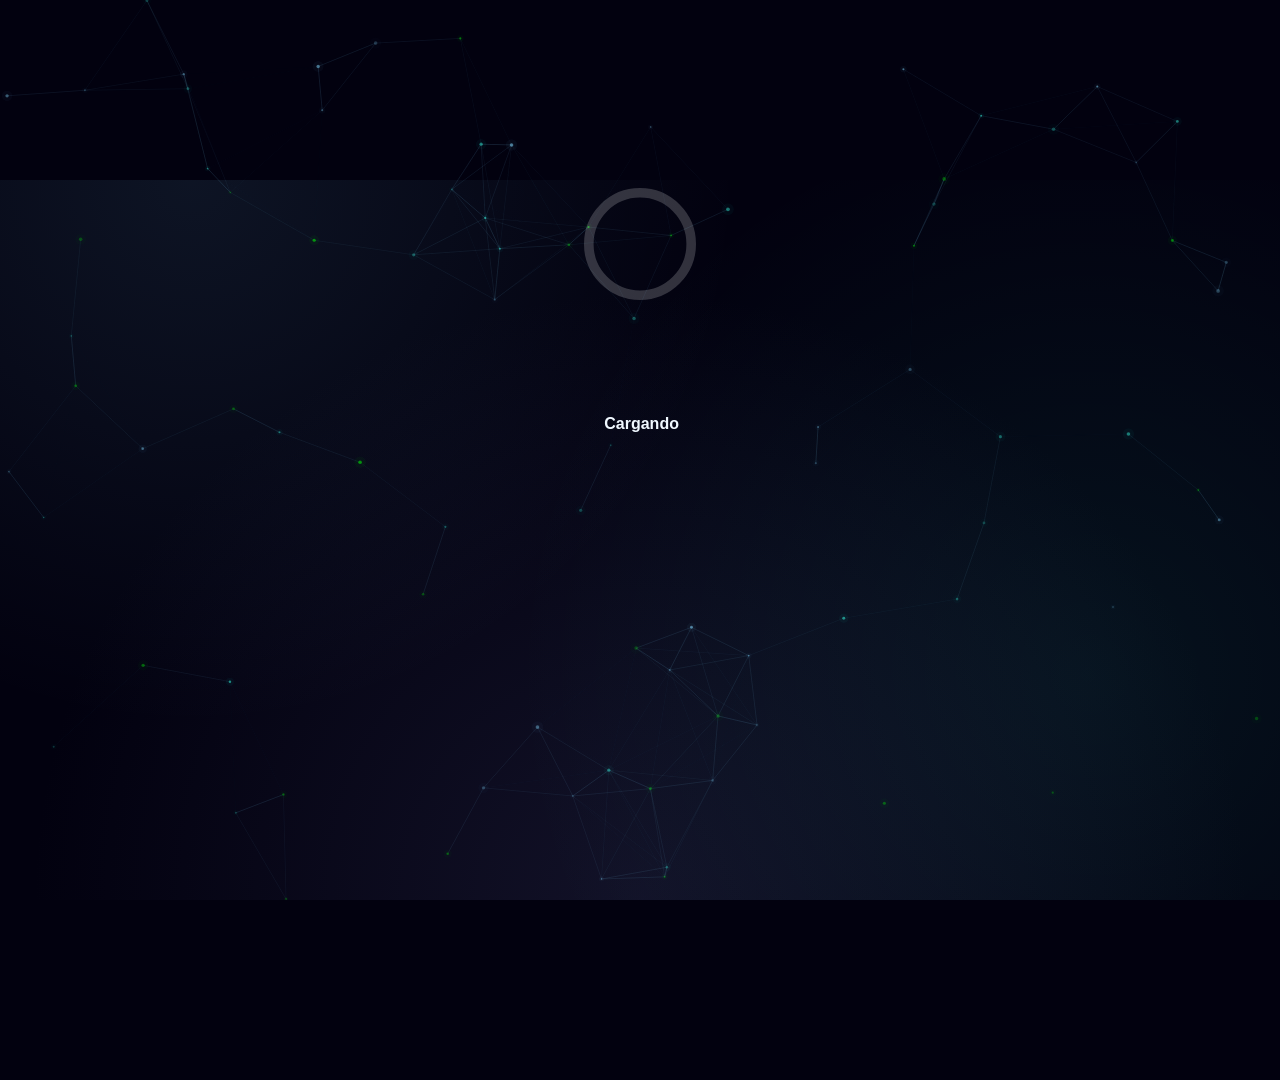
==== index.html @ a5a446d2 "update mayor" ====
<!DOCTYPE html>
<html lang="es">

<head>
    <meta charset="utf-8" />
    <meta name="viewport" content="width=device-width, initial-scale=1.0" />
    <meta name="theme-color" content="#02010F" />
    <title>RigorVzla</title>
    <base href="/" />
    <link rel="stylesheet" href="https://cdn.jsdelivr.net/npm/bootstrap-icons@1.11.3/font/bootstrap-icons.min.css">
    <link rel="stylesheet" href="css/bootstrap/bootstrap.min.css" />
    <link rel="stylesheet" href="css/app.css" />
    <link rel="icon" type="image/png" href="favicon.png" />
    <link href="RigorVzla_App_Web.styles.css" rel="stylesheet" />
</head>

<body>
    <!-- Fondo de partículas tecnológicas (detrás del contenido Blazor) -->
    <canvas id="airh-particles" aria-hidden="true"></canvas>

    <div id="app">
        <svg class="loading-progress">
            <circle r="40%" cx="50%" cy="50%" />
            <circle r="40%" cx="50%" cy="50%" />
        </svg>
        <div class="loading-progress-text"></div>
    </div>

    <div id="blazor-error-ui">
        Ocurrio un problema.
        <a href="" class="reload">Recargar</a>
        <a class="dismiss">🗙</a>
    </div>

    <script>
        // Función para descargar archivos
        window.triggerFileDownload = (fileName, url) => {
            const anchorElement = document.createElement('a');
            anchorElement.href = url;
            anchorElement.download = fileName ?? '';
            anchorElement.click();
            anchorElement.remove();
        }

        // Manejar rutas profundas para GitHub Pages
        (function () {
            // Obtener la ruta completa después del dominio
            var path = window.location.pathname;
            var hash = window.location.hash;
            var search = window.location.search;

            // Si hay una ruta que no es la raíz y no es un archivo estático
            if (path !== '/' && !path.includes('.') && !path.includes('_framework')) {
                // Guardar la ruta completa para restaurar después
                var fullPath = path + search + hash;
                sessionStorage.setItem('blazorDeepLink', fullPath);

                // Redirigir a la raíz
                window.location.replace('/');
                return;
            }

            // Función para restaurar la navegación después de que Blazor cargue
            function restoreNavigation() {
                var deepLink = sessionStorage.getItem('blazorDeepLink');
                if (deepLink && window.Blazor && window.Blazor.navigateTo) {
                    sessionStorage.removeItem('blazorDeepLink');
                    window.Blazor.navigateTo(deepLink);
                }
            }

            // Esperar a que Blazor esté listo
            if (document.readyState === 'loading') {
                document.addEventListener('DOMContentLoaded', restoreNavigation);
            } else {
                restoreNavigation();
            }

            // También intentar después de un tiempo por si Blazor tarda
            setTimeout(restoreNavigation, 1000);
        })();
    </script>

    <script src="js/airh-particles.js"></script>
    <script src="js/shell.js"></script>
    <script src="_framework/blazor.webassembly.js"></script>
    <script src="js/bootstrap.bundle.min.js"></script>
</body>

</html>
---- css/app.css ----
/* ============================================================
   AIRH MAX - Identidad visual oficial (WebNew.md)
   Paleta centralizada: si AIRH MAX cambia su tema, solo se
   editan estas variables.
   ============================================================ */
:root {
    /* 7 colores dinámicos de AIRH MAX */
    --airh-primary:        #02010F;
    --airh-secondary:      #303055;
    --airh-text:           #F0F8FF;
    --airh-text-secondary: #87CEEB;
    --airh-accent-text:    #00FF00;
    --airh-accent-2:       #35FDE2;
    --airh-progress:       #FEF200;

    /* Acento de marca fijo */
    --airh-accent:         #81D4FA;

    /* Superficies y estados */
    --airh-card-bg:        rgba(255,255,255,0.063);
    --airh-card-border:    rgba(255,255,255,0.188);
    --airh-header-bg:      rgba(255,255,255,0.125);
    --airh-hover-bg:       rgba(255,255,255,0.125);
    --airh-selected-bg:    rgba(129,212,250,0.188);
    --airh-field-bg:       rgba(255,255,255,0.031);
    --airh-field-border:   rgba(255,255,255,0.251);
    --airh-muted-text:     rgba(255,255,255,0.502);
    --airh-soft-text:      rgba(255,255,255,0.376);
    --airh-danger:         #FF6B6B;
    --airh-warning:        #E6A017;

    /* Radios y espaciado */
    --airh-radius-card:    12px;
    --airh-radius-header:  10px;
    --airh-radius-field:   8px;

    /* Puente con Bootstrap 5 */
    --bs-body-bg:          var(--airh-primary);
    --bs-body-color:       var(--airh-text);
    --bs-body-font-family: 'Segoe UI', 'Open Sans', 'Helvetica Neue', Arial, sans-serif;
    --bs-border-color:     var(--airh-card-border);
    --bs-primary:          var(--airh-accent);
    --bs-primary-rgb:      129,212,250;
    --bs-link-color:       var(--airh-accent);
    --bs-link-hover-color: var(--airh-accent-2);
    --bs-secondary-bg:     var(--airh-secondary);
    --bs-tertiary-bg:      rgba(255,255,255,0.031);
    --bs-emphasis-color:   var(--airh-text);
    --bs-heading-color:    var(--airh-text);

    color-scheme: dark;
}

/* ============================================================
   Base
   ============================================================ */
html,
body {
    min-height: 100%;
    background-color: var(--airh-primary);
    color: var(--airh-text);
    font-family: 'Segoe UI', 'Open Sans', 'Helvetica Neue', Arial, sans-serif;
}

body {
    margin: 0;
    min-height: 100vh;
    background-image:
        radial-gradient(circle at 15% 20%, rgba(129,212,250,0.09), transparent 42%),
        radial-gradient(circle at 85% 75%, rgba(53,253,226,0.07), transparent 45%),
        radial-gradient(circle at 50% 100%, rgba(48,48,85,0.35), transparent 55%);
    background-attachment: fixed;
    background-repeat: no-repeat;
    overflow-x: hidden;
}

h1, h2, h3, h4, h5, h6 {
    color: var(--airh-text);
}

h1:focus {
    outline: none;
}

p, li, label, span {
    color: inherit;
}

strong {
    color: var(--airh-text);
}

hr {
    border-color: var(--airh-card-border);
    opacity: 1;
}

::selection {
    background: rgba(129,212,250,0.35);
    color: var(--airh-text);
}

/* La capa de partículas vive detrás de todo el contenido Blazor. */
#airh-particles {
    position: fixed;
    inset: 0;
    width: 100%;
    height: 100%;
    z-index: 0;
    pointer-events: none;
    opacity: 0.9;
}

#app {
    position: relative;
    z-index: 1;
    min-height: 100vh;
}

/* Bloquea el scroll de fondo cuando el menú móvil está abierto. */
body.airh-nav-open {
    overflow: hidden;
}

.page,
main,
.content {
    background: transparent !important;
}

/* ============================================================
   Shell: marca e iconos compartidos
   ============================================================ */
.brand-copy {
    display: flex;
    flex-direction: column;
    line-height: 1.1;
}

.brand-mark {
    width: 38px;
    height: 38px;
    flex: 0 0 38px;
    display: grid;
    place-items: center;
    border-radius: 11px;
    background: linear-gradient(145deg, rgba(129, 212, 250, 0.22), rgba(53, 253, 226, 0.08));
    border: 1px solid rgba(129, 212, 250, 0.35);
    box-shadow: 0 0 22px rgba(129, 212, 250, 0.18), inset 0 1px 0 rgba(255, 255, 255, 0.18);
    color: var(--airh-accent-2);
    font-weight: 800;
    font-size: 18px;
    letter-spacing: -0.04em;
}

.brand-name {
    font-size: 1.12rem;
    font-weight: 700;
    letter-spacing: 0.2px;
    background: linear-gradient(135deg, var(--airh-accent), var(--airh-accent-2));
    -webkit-background-clip: text;
    background-clip: text;
    -webkit-text-fill-color: transparent;
}

.brand-sub {
    margin-top: 3px;
    font-size: 0.62rem;
    letter-spacing: 0.22em;
    text-transform: uppercase;
    color: rgba(255, 255, 255, 0.38);
}

.icon-btn {
    width: 34px;
    height: 34px;
    display: grid;
    place-items: center;
    border-radius: 9px;
    border: 1px solid transparent;
    background: transparent;
    color: rgba(255, 255, 255, 0.62);
    font-size: 0.95rem;
    cursor: pointer;
    transition: background 0.18s ease, color 0.18s ease, border-color 0.18s ease, transform 0.18s ease;
}

.icon-btn:hover {
    background: rgba(255, 255, 255, 0.06);
    border-color: rgba(255, 255, 255, 0.12);
    color: var(--airh-text);
    transform: translateY(-1px);
}

.icon-btn.yt:hover {
    color: #ff4d4d;
    border-color: rgba(255, 77, 77, 0.35);
    background: rgba(255, 77, 77, 0.08);
}

.icon-btn.gh:hover {
    color: #ffffff;
    border-color: rgba(255, 255, 255, 0.30);
    background: rgba(255, 255, 255, 0.08);
}

.icon-btn.tg:hover {
    color: var(--airh-accent);
    border-color: rgba(129, 212, 250, 0.35);
    background: rgba(129, 212, 250, 0.08);
}

.icon-btn.wa:hover {
    color: var(--airh-accent-2);
    border-color: rgba(53, 253, 226, 0.35);
    background: rgba(53, 253, 226, 0.08);
}

/* ============================================================
   Enlaces y foco
   ============================================================ */
a,
.btn-link {
    color: var(--airh-accent);
    text-decoration-color: rgba(129,212,250,0.45);
}

a:hover,
.btn-link:hover {
    color: var(--airh-accent-2);
}

a:focus-visible,
button:focus-visible,
.btn:focus-visible,
.nav-link:focus-visible {
    outline: none;
    box-shadow: 0 0 0 0.15rem rgba(129,212,250,0.35);
    border-radius: var(--airh-radius-field);
}

.btn:focus,
.btn:active:focus,
.btn-link.nav-link:focus,
.form-control:focus,
.form-select:focus,
.form-check-input:focus {
    box-shadow: 0 0 0 0.1rem rgba(2,1,15,0.9), 0 0 0 0.25rem rgba(129,212,250,0.35);
    border-color: var(--airh-accent);
}

/* ============================================================
   Tarjetas translúcidas (patrón dominante)
   ============================================================ */
.card,
.airh-card {
    background: var(--airh-card-bg);
    border: 1px solid var(--airh-card-border);
    border-radius: var(--airh-radius-card);
    color: var(--airh-text);
    backdrop-filter: blur(6px);
    -webkit-backdrop-filter: blur(6px);
}

.card-header,
.airh-card__header {
    background: var(--airh-header-bg);
    border-bottom: 1px solid var(--airh-card-border);
    border-radius: var(--airh-radius-header) var(--airh-radius-header) 0 0;
    color: var(--airh-text);
}

/* Aplica el efecto cristal a las tarjetas que usan el fondo inline. */
[style*="background-color: rgba(255,255,255,0.063)"],
[style*="linear-gradient(135deg, rgba(255,255,255,0.063)"] {
    border: 1px solid var(--airh-card-border);
    backdrop-filter: blur(6px);
    -webkit-backdrop-filter: blur(6px);
}

/* ============================================================
   Botones
   ============================================================ */
.btn {
    border-radius: var(--airh-radius-card);
    transition: background-color 0.2s ease, border-color 0.2s ease, color 0.2s ease, transform 0.2s ease;
}

.btn-primary {
    background-color: var(--airh-accent);
    border-color: var(--airh-accent);
    color: var(--airh-primary);
    font-weight: 600;
}

.btn-primary:hover,
.btn-primary:focus {
    background-color: var(--airh-accent-2);
    border-color: var(--airh-accent-2);
    color: var(--airh-primary);
}

.btn-outline-primary {
    color: var(--airh-accent);
    border-color: var(--airh-accent);
}

.btn-outline-primary:hover,
.btn-outline-primary:focus {
    background-color: var(--airh-accent);
    border-color: var(--airh-accent);
    color: var(--airh-primary);
}

.btn-secondary {
    background-color: var(--airh-secondary);
    border-color: var(--airh-card-border);
    color: var(--airh-text);
}

.btn-secondary:hover {
    background-color: var(--airh-hover-bg);
    border-color: var(--airh-accent);
    color: var(--airh-text);
}

.btn-danger {
    background-color: var(--airh-danger);
    border-color: var(--airh-danger);
    color: var(--airh-primary);
}

.btn-danger:hover {
    background-color: #ff8f8f;
    border-color: #ff8f8f;
    color: var(--airh-primary);
}

.btn:disabled,
.btn.disabled {
    opacity: 0.45;
}

/* ============================================================
   Campos de entrada
   ============================================================ */
.form-control,
.form-select,
.form-control:disabled,
.form-select:disabled {
    background-color: var(--airh-field-bg);
    border: 1px solid var(--airh-field-border);
    border-radius: var(--airh-radius-field);
    color: var(--airh-text);
}

.form-control::placeholder,
.form-select::placeholder {
    color: var(--airh-soft-text);
    opacity: 1;
}

.form-control:focus,
.form-select:focus {
    background-color: var(--airh-field-bg);
    color: var(--airh-text);
}

.form-control option,
.form-select option {
    background-color: var(--airh-secondary);
    color: var(--airh-text);
}

.form-check-input {
    background-color: var(--airh-field-bg);
    border-color: var(--airh-field-border);
}

.form-check-input:checked {
    background-color: var(--airh-accent);
    border-color: var(--airh-accent);
}

.input-group-text {
    background-color: var(--airh-field-bg);
    border-color: var(--airh-field-border);
    color: var(--airh-text-secondary);
}

/* ============================================================
   Utilidades de color
   ============================================================ */
.text-white {
    color: var(--airh-text) !important;
}

.text-secondary,
.text-muted,
.text-body-secondary {
    color: var(--airh-text-secondary) !important;
}

.bg-white,
.bg-light {
    background-color: transparent !important;
    color: var(--airh-text) !important;
}

.border,
.border-top,
.border-bottom,
.border-start,
.border-end {
    border-color: var(--airh-card-border) !important;
}

/* ============================================================
   Navegación
   ============================================================ */
.navbar,
.navbar-dark,
.navbar-expand-md {
    background-color: transparent !important;
    color: var(--airh-text);
}

.navbar-toggler {
    border-color: var(--airh-card-border);
}

.nav-pills .nav-link.active,
.nav-pills .show > .nav-link {
    background-color: var(--airh-selected-bg);
    color: var(--airh-text);
}

.dropdown-menu {
    background-color: rgba(48,48,85,0.96);
    border: 1px solid var(--airh-card-border);
    border-radius: var(--airh-radius-card);
    backdrop-filter: blur(12px);
}

.dropdown-item {
    color: var(--airh-text-secondary);
}

.dropdown-item:hover,
.dropdown-item:focus {
    background-color: var(--airh-hover-bg);
    color: var(--airh-text);
}

/* ============================================================
   Tablas, listas, alertas y modales
   ============================================================ */
.table {
    --bs-table-color: var(--airh-text);
    --bs-table-bg: transparent;
    --bs-table-border-color: var(--airh-card-border);
    --bs-table-striped-bg: rgba(255,255,255,0.031);
    --bs-table-striped-color: var(--airh-text);
    --bs-table-hover-bg: rgba(129,212,250,0.08);
    --bs-table-hover-color: var(--airh-text);
    color: var(--airh-text);
    border-color: var(--airh-card-border);
}

.table-dark {
    --bs-table-color: var(--airh-text);
    --bs-table-bg: rgba(48,48,85,0.65);
    --bs-table-border-color: var(--airh-card-border);
    --bs-table-striped-bg: rgba(255,255,255,0.05);
    --bs-table-striped-color: var(--airh-text);
}

.table > :not(caption) > * > * {
    background-color: transparent;
    border-color: var(--airh-card-border);
    color: var(--airh-text);
}

.list-group-item {
    background-color: transparent;
    border-color: var(--airh-card-border);
    color: var(--airh-text);
}

.alert {
    border-radius: var(--airh-radius-card);
    border-color: var(--airh-card-border);
    color: var(--airh-text);
}

.alert-danger {
    background-color: rgba(255,107,107,0.12);
    border-color: var(--airh-danger);
    color: #ffd2d2;
}

.alert-warning {
    background-color: rgba(230,160,23,0.12);
    border-color: var(--airh-warning);
    color: #ffe6b3;
}

.alert-success {
    background-color: rgba(0,255,0,0.08);
    border-color: var(--airh-accent-text);
    color: #ccffcc;
}

.modal-content {
    background-color: rgba(48,48,85,0.96);
    border: 1px solid var(--airh-card-border);
    border-radius: var(--airh-radius-card);
    color: var(--airh-text);
    backdrop-filter: blur(14px);
}

.modal-header,
.modal-footer {
    border-color: var(--airh-card-border);
}

.accordion-item {
    background-color: var(--airh-card-bg);
    border-color: var(--airh-card-border);
    color: var(--airh-text);
}

.accordion-button {
    background-color: var(--airh-card-bg);
    color: var(--airh-text);
}

.accordion-button:not(.collapsed) {
    background-color: var(--airh-selected-bg);
    color: var(--airh-text);
}

.badge {
    color: var(--airh-primary);
}

/* ============================================================
   Código
   ============================================================ */
code {
    color: var(--airh-accent-2);
}

pre {
    background-color: var(--airh-field-bg);
    border: 1px solid var(--airh-card-border);
    border-radius: var(--airh-radius-field);
    color: var(--airh-text);
}

/* ============================================================
   Scrollbar
   ============================================================ */
* {
    scrollbar-width: thin;
    scrollbar-color: var(--airh-secondary) var(--airh-primary);
}

*::-webkit-scrollbar {
    width: 9px;
    height: 9px;
}

*::-webkit-scrollbar-track {
    background: var(--airh-primary);
}

*::-webkit-scrollbar-thumb {
    background: var(--airh-secondary);
    border-radius: 8px;
    border: 2px solid var(--airh-primary);
}

*::-webkit-scrollbar-thumb:hover {
    background: var(--airh-accent);
}

/* ============================================================
   Carga de Blazor y errores
   ============================================================ */
.loading-progress {
    position: relative;
    display: block;
    width: 8rem;
    height: 8rem;
    margin: 20vh auto 1rem auto;
}

.loading-progress circle {
    fill: none;
    stroke: var(--airh-card-border);
    stroke-width: 0.6rem;
    transform-origin: 50% 50%;
    transform: rotate(-90deg);
}

.loading-progress circle:last-child {
    stroke: var(--airh-accent);
    stroke-dasharray: calc(3.141 * var(--blazor-load-percentage, 0%) * 0.8), 500%;
    transition: stroke-dasharray 0.05s ease-in-out;
}

.loading-progress-text {
    position: absolute;
    text-align: center;
    font-weight: bold;
    color: var(--airh-text);
    inset: calc(20vh + 3.25rem) 0 auto 0.2rem;
}

.loading-progress-text:after {
    content: var(--blazor-load-percentage-text, "Cargando");
}

#blazor-error-ui {
    background: var(--airh-secondary);
    border-top: 1px solid var(--airh-danger);
    bottom: 0;
    box-shadow: 0 -1px 2px rgba(0, 0, 0, 0.45);
    display: none;
    left: 0;
    padding: 0.6rem 1.25rem 0.7rem 1.25rem;
    position: fixed;
    width: 100%;
    z-index: 1000;
    color: var(--airh-text);
}

#blazor-error-ui .dismiss {
    cursor: pointer;
    position: absolute;
    right: 0.75rem;
    top: 0.5rem;
    color: var(--airh-text);
}

.blazor-error-boundary {
    background: rgba(255,107,107,0.12);
    border: 1px solid var(--airh-danger);
    border-radius: var(--airh-radius-card);
    padding: 1rem 1rem 1rem 3.7rem;
    color: var(--airh-text);
}

.blazor-error-boundary::after {
    content: "Ha ocurrido un error.";
}

/* ============================================================
   Formularios de validación
   ============================================================ */
.valid.modified:not([type=checkbox]) {
    outline: 1px solid var(--airh-accent-text);
}

.invalid {
    outline: 1px solid var(--airh-danger);
}

.validation-message {
    color: var(--airh-danger);
}

/* ============================================================
   Ajustes responsive
   ============================================================ */
@media (max-width: 768px) {
    body {
        background-attachment: scroll;
    }

    /* Menos blur en móvil para cuidar el rendimiento. */
    [style*="background-color: rgba(255,255,255,0.063)"],
    [style*="linear-gradient(135deg, rgba(255,255,255,0.063)"],
    .sidebar {
        backdrop-filter: blur(3px);
        -webkit-backdrop-filter: blur(3px);
    }
}

@media (prefers-reduced-motion: reduce) {
    *,
    *::before,
    *::after {
        animation-duration: 0.01ms !important;
        animation-iteration-count: 1 !important;
        transition-duration: 0.01ms !important;
        scroll-behavior: auto !important;
    }
}
---- RigorVzla_App_Web.styles.css ----
/* /Layout/MainLayout.razor.rz.scp.css */
/* ============================================================
   Shell principal: sidebar fija + top bar sticky
   ============================================================ */
/* Variante flotante: sidebar y top bar como paneles con margen. */
.page[b-no5aypuhkb] {
    position: relative;
    display: flex;
    gap: 16px;
    min-height: 100vh;
    padding: 16px;
}

.sidebar[b-no5aypuhkb] {
    position: sticky;
    top: 16px;
    z-index: 30;
    flex: 0 0 264px;
    width: 264px;
    height: calc(100vh - 32px);
    display: flex;
    flex-direction: column;
    background: linear-gradient(180deg, rgba(10, 10, 32, 0.92) 0%, rgba(2, 1, 15, 0.98) 70%);
    border: 1px solid rgba(129, 212, 250, 0.13);
    border-radius: 18px;
    box-shadow: 0 24px 60px rgba(0, 0, 0, 0.48);
    backdrop-filter: blur(20px);
    -webkit-backdrop-filter: blur(20px);
    overflow: hidden;
}

.sidebar[b-no5aypuhkb]::before {
    content: "";
    position: absolute;
    top: -120px;
    left: -60px;
    width: 240px;
    height: 240px;
    background: radial-gradient(circle, rgba(129, 212, 250, 0.18), transparent 70%);
    pointer-events: none;
}

.main[b-no5aypuhkb] {
    flex: 1;
    min-width: 0;
    display: flex;
    flex-direction: column;
}

/* ---------- Top bar ---------- */
.airh-topbar[b-no5aypuhkb] {
    position: sticky;
    top: 0;
    z-index: 20;
    flex: 0 0 62px;
    height: 62px;
    display: flex;
    align-items: center;
    justify-content: space-between;
    gap: 18px;
    margin-bottom: 16px;
    padding: 0 28px;
    background: rgba(6, 6, 22, 0.72);
    border: 1px solid rgba(129, 212, 250, 0.10);
    border-radius: 14px;
    box-shadow: 0 18px 44px rgba(0, 0, 0, 0.32);
    backdrop-filter: blur(20px);
    -webkit-backdrop-filter: blur(20px);
    transition: background 0.25s ease, box-shadow 0.25s ease;
}

.airh-topbar.scrolled[b-no5aypuhkb] {
    background: rgba(4, 4, 16, 0.90);
    box-shadow: 0 14px 34px rgba(0, 0, 0, 0.38);
}

.topbar-left[b-no5aypuhkb] {
    display: flex;
    align-items: center;
    gap: 14px;
    min-width: 0;
}

.topbar-right[b-no5aypuhkb] {
    display: flex;
    align-items: center;
    gap: 8px;
}

.crumb[b-no5aypuhkb] {
    display: flex;
    align-items: center;
    gap: 8px;
    font-size: 0.78rem;
    color: rgba(255, 255, 255, 0.42);
    white-space: nowrap;
}

.crumb a[b-no5aypuhkb] {
    color: rgba(255, 255, 255, 0.42);
    transition: color 0.18s ease;
}

.crumb a:hover[b-no5aypuhkb] {
    color: var(--airh-accent);
}

.crumb i[b-no5aypuhkb] {
    font-size: 0.62rem;
    opacity: 0.7;
}

.crumb strong[b-no5aypuhkb] {
    color: var(--airh-text);
    font-weight: 600;
}

.page-kicker[b-no5aypuhkb] {
    display: inline-flex;
    align-items: center;
    gap: 7px;
    padding: 5px 10px;
    border-radius: 999px;
    font-size: 0.66rem;
    letter-spacing: 0.1em;
    text-transform: uppercase;
    color: var(--airh-accent-2);
    background: rgba(53, 253, 226, 0.07);
    border: 1px solid rgba(53, 253, 226, 0.18);
    white-space: nowrap;
}

.mobile-brand[b-no5aypuhkb] {
    display: none;
    align-items: center;
    gap: 9px;
}

.mobile-brand .brand-name[b-no5aypuhkb] {
    font-size: 1rem;
}

.mobile-brand .brand-mark[b-no5aypuhkb] {
    width: 30px;
    height: 30px;
    flex: 0 0 30px;
    border-radius: 9px;
    font-size: 14px;
}

.hamburger[b-no5aypuhkb] {
    display: none;
}

.divider[b-no5aypuhkb] {
    width: 1px;
    height: 22px;
    margin: 0 4px;
    background: rgba(255, 255, 255, 0.12);
}

.btn-download[b-no5aypuhkb] {
    display: inline-flex;
    align-items: center;
    gap: 8px;
    height: 34px;
    padding: 0 14px;
    border-radius: 9px;
    border: 1px solid rgba(129, 212, 250, 0.45);
    background: linear-gradient(135deg, rgba(129, 212, 250, 0.20), rgba(53, 253, 226, 0.08));
    color: var(--airh-text);
    font-size: 0.78rem;
    font-weight: 600;
    transition: transform 0.18s ease, box-shadow 0.18s ease, border-color 0.18s ease;
}

.btn-download:hover[b-no5aypuhkb] {
    transform: translateY(-1px);
    border-color: var(--airh-accent);
    box-shadow: 0 8px 24px rgba(129, 212, 250, 0.18);
    color: var(--airh-text);
}

/* ---------- Contenido ---------- */
.content[b-no5aypuhkb] {
    flex: 1;
    width: 100%;
    max-width: 1220px;
    margin: 0 auto;
    padding: 8px 36px 60px;
}

/* ---------- Overlay móvil ---------- */
.nav-overlay[b-no5aypuhkb] {
    display: none;
    position: fixed;
    inset: 0;
    z-index: 35;
    background: rgba(2, 1, 15, 0.6);
    backdrop-filter: blur(2px);
    -webkit-backdrop-filter: blur(2px);
}

.nav-overlay.show[b-no5aypuhkb] {
    display: block;
}

/* ============================================================
   Responsive
   ============================================================ */
@media (max-width: 980px) {
    .page[b-no5aypuhkb] {
        gap: 0;
        padding: 0;
    }

    .sidebar[b-no5aypuhkb] {
        position: fixed;
        left: 0;
        top: 0;
        z-index: 40;
        height: 100vh;
        transform: translateX(-105%);
        transition: transform 0.3s ease;
        border-radius: 0 18px 18px 0;
        box-shadow: 24px 0 60px rgba(0, 0, 0, 0.5);
    }

    .page.nav-open .sidebar[b-no5aypuhkb] {
        transform: translateX(0);
    }

    .hamburger[b-no5aypuhkb] {
        display: grid;
    }

    .mobile-brand[b-no5aypuhkb] {
        display: flex;
    }

    .crumb[b-no5aypuhkb],
    .page-kicker[b-no5aypuhkb] {
        display: none;
    }

    /* En móvil las redes viven en el drawer. */
    .topbar-right > .icon-btn[b-no5aypuhkb],
    .topbar-right > .divider[b-no5aypuhkb] {
        display: none;
    }

    .airh-topbar[b-no5aypuhkb] {
        margin: 0;
        padding: 0 16px;
        border-top: 0;
        border-left: 0;
        border-right: 0;
        border-radius: 0;
        box-shadow: none;
    }

    .content[b-no5aypuhkb] {
        padding: 22px 18px 48px;
    }

    .btn-download[b-no5aypuhkb] {
        width: 34px;
        padding: 0;
        justify-content: center;
    }

    .btn-download span[b-no5aypuhkb] {
        display: none;
    }
}

@media (max-width: 640px) {
    .mobile-brand .brand-name[b-no5aypuhkb] {
        font-size: 0.95rem;
    }

    .divider[b-no5aypuhkb] {
        display: none;
    }
}

@media (prefers-reduced-motion: reduce) {
    .sidebar[b-no5aypuhkb],
    .airh-topbar[b-no5aypuhkb] {
        transition: none;
    }
}
/* /Layout/NavMenu.razor.rz.scp.css */
/* ============================================================
   Menú lateral
   ============================================================ */
.brand[b-r68njx6idf] {
    position: relative;
    display: flex;
    align-items: center;
    gap: 12px;
    flex: 0 0 72px;
    height: 72px;
    padding: 0 20px;
    border-bottom: 1px solid rgba(255, 255, 255, 0.07);
}

.nav-close[b-r68njx6idf] {
    display: none;
    margin-left: auto;
}

.nav-scroll[b-r68njx6idf] {
    flex: 1;
    overflow-y: auto;
    padding: 8px 0 16px;
    scrollbar-width: thin;
    scrollbar-color: var(--airh-secondary) transparent;
}

.nav-scroll[b-r68njx6idf]::-webkit-scrollbar {
    width: 8px;
}

.nav-scroll[b-r68njx6idf]::-webkit-scrollbar-thumb {
    background: var(--airh-secondary);
    border-radius: 8px;
}

.nav-label[b-r68njx6idf] {
    padding: 18px 22px 8px;
    font-size: 0.62rem;
    font-weight: 600;
    letter-spacing: 0.2em;
    text-transform: uppercase;
    color: rgba(255, 255, 255, 0.34);
}

.nav-group[b-r68njx6idf] {
    display: flex;
    flex-direction: column;
}

/* ::deep alcanza los <a> que renderiza el componente NavLink. */
.nav-scroll[b-r68njx6idf]  .nav-item {
    position: relative;
    display: flex;
    align-items: center;
    gap: 12px;
    width: calc(100% - 24px);
    margin: 2px 12px;
    padding: 9px 12px;
    border: 0;
    border-radius: 10px;
    background: transparent;
    color: var(--airh-text-secondary);
    font-family: inherit;
    font-size: 0.9rem;
    font-weight: 500;
    text-align: left;
    cursor: pointer;
    transition: background 0.18s ease, color 0.18s ease, transform 0.18s ease, box-shadow 0.18s ease;
}

.nav-scroll[b-r68njx6idf]  .nav-item .icon {
    width: 28px;
    height: 28px;
    flex: 0 0 28px;
    display: grid;
    place-items: center;
    border-radius: 8px;
    background: rgba(129, 212, 250, 0.07);
    border: 1px solid rgba(129, 212, 250, 0.10);
    color: var(--airh-accent);
    font-size: 0.95rem;
    transition: background 0.18s ease, color 0.18s ease, border-color 0.18s ease;
}

.nav-scroll[b-r68njx6idf]  .nav-item:hover {
    background: rgba(255, 255, 255, 0.055);
    color: var(--airh-text);
    transform: translateX(2px);
}

.nav-scroll[b-r68njx6idf]  .nav-item:hover .icon {
    background: rgba(129, 212, 250, 0.14);
    border-color: rgba(129, 212, 250, 0.28);
}

.nav-scroll[b-r68njx6idf]  .nav-item.active {
    background: linear-gradient(90deg, rgba(129, 212, 250, 0.16), rgba(129, 212, 250, 0.03));
    color: var(--airh-text);
    box-shadow: inset 0 0 0 1px rgba(129, 212, 250, 0.16);
}

.nav-scroll[b-r68njx6idf]  .nav-item.active::before {
    content: "";
    position: absolute;
    left: -12px;
    top: 9px;
    bottom: 9px;
    width: 3px;
    border-radius: 0 3px 3px 0;
    background: var(--airh-accent);
    box-shadow: 0 0 12px rgba(129, 212, 250, 0.8);
}

.nav-scroll[b-r68njx6idf]  .nav-item.active .icon {
    background: rgba(129, 212, 250, 0.18);
    border-color: rgba(129, 212, 250, 0.38);
    color: var(--airh-accent-2);
}

.nav-scroll[b-r68njx6idf]  .nav-item .chev {
    margin-left: auto;
    font-size: 0.72rem;
    color: rgba(255, 255, 255, 0.45);
}

.subnav[b-r68njx6idf] {
    display: flex;
    flex-direction: column;
    gap: 2px;
    margin: 2px 12px 4px 46px;
}

.subnav[b-r68njx6idf]  a {
    position: relative;
    display: flex;
    align-items: center;
    gap: 10px;
    padding: 7px 10px;
    border-radius: 8px;
    font-size: 0.82rem;
    color: rgba(135, 206, 235, 0.82);
    transition: background 0.16s ease, color 0.16s ease;
}

.subnav[b-r68njx6idf]  a::before {
    content: "";
    width: 5px;
    height: 5px;
    border-radius: 50%;
    background: rgba(129, 212, 250, 0.45);
    transition: background 0.16s ease, box-shadow 0.16s ease;
}

.subnav[b-r68njx6idf]  a:hover {
    background: rgba(255, 255, 255, 0.05);
    color: var(--airh-text);
}

.subnav[b-r68njx6idf]  a.active {
    color: var(--airh-text);
    background: rgba(53, 253, 226, 0.07);
}

.subnav[b-r68njx6idf]  a.active::before {
    background: var(--airh-accent-2);
    box-shadow: 0 0 8px var(--airh-accent-2);
}

.sidebar-social[b-r68njx6idf] {
    display: none;
    padding: 0 16px 14px;
}

.sidebar-social .nav-label[b-r68njx6idf] {
    padding: 0 6px 8px;
}

.social-row[b-r68njx6idf] {
    display: flex;
    gap: 6px;
}

.social-row .icon-btn[b-r68njx6idf] {
    flex: 1;
}

.sidebar-foot[b-r68njx6idf] {
    flex: 0 0 auto;
    display: flex;
    align-items: center;
    justify-content: space-between;
    gap: 10px;
    padding: 14px 16px 18px;
    border-top: 1px solid rgba(255, 255, 255, 0.07);
}

.status[b-r68njx6idf] {
    display: inline-flex;
    align-items: center;
    gap: 7px;
    font-size: 0.7rem;
    color: rgba(255, 255, 255, 0.5);
}

.status .dot[b-r68njx6idf] {
    width: 7px;
    height: 7px;
    border-radius: 50%;
    background: var(--airh-accent-text);
    box-shadow: 0 0 9px rgba(0, 255, 0, 0.8);
}

.version[b-r68njx6idf] {
    font-size: 0.66rem;
    letter-spacing: 0.08em;
    color: rgba(255, 255, 255, 0.38);
    padding: 4px 8px;
    border-radius: 999px;
    border: 1px solid rgba(255, 255, 255, 0.1);
    background: rgba(255, 255, 255, 0.03);
}

@media (max-width: 980px) {
    .nav-close[b-r68njx6idf] {
        display: grid;
    }

    .sidebar-social[b-r68njx6idf] {
        display: block;
    }
}

@media (prefers-reduced-motion: reduce) {
    .nav-scroll[b-r68njx6idf]  .nav-item,
    .nav-scroll[b-r68njx6idf]  .nav-item .icon,
    .subnav[b-r68njx6idf]  a {
        transition: none;
    }
}
/* /Pages/Airh-changelog.razor.rz.scp.css */
/* ============================================================
   Historial de versiones · release v8
   ============================================================ */
.release[b-dr6zpfaizf] {
    max-width: 1040px;
    margin: 0 auto;
}

/* ---------- Encabezado ---------- */
.release-hero[b-dr6zpfaizf] {
    position: relative;
    padding: 38px;
    border: 1px solid rgba(129, 212, 250, 0.16);
    border-radius: 20px;
    background: linear-gradient(135deg, rgba(255, 255, 255, 0.055) 0%, rgba(2, 1, 15, 0.28) 100%);
    box-shadow: 0 22px 54px rgba(0, 0, 0, 0.32);
    overflow: hidden;
}

.release-hero[b-dr6zpfaizf]::after {
    content: "";
    position: absolute;
    top: -110px;
    right: -90px;
    width: 340px;
    height: 340px;
    background: radial-gradient(circle, rgba(53, 253, 226, 0.14), transparent 68%);
    pointer-events: none;
}

.release-badge[b-dr6zpfaizf] {
    display: inline-flex;
    align-items: center;
    gap: 7px;
    padding: 5px 11px;
    border: 1px solid rgba(53, 253, 226, 0.22);
    border-radius: 999px;
    background: rgba(53, 253, 226, 0.07);
    color: var(--airh-accent-2);
    font-size: 0.66rem;
    font-weight: 600;
    letter-spacing: 0.12em;
    text-transform: uppercase;
}

.release-hero h1[b-dr6zpfaizf] {
    margin: 16px 0 0;
    font-size: clamp(2rem, 4vw, 3.1rem);
    font-weight: 800;
    line-height: 1.05;
    letter-spacing: -0.02em;
    background: linear-gradient(135deg, var(--airh-accent), var(--airh-accent-2));
    -webkit-background-clip: text;
    background-clip: text;
    -webkit-text-fill-color: transparent;
}

.release-hero h1 span[b-dr6zpfaizf] {
    color: var(--airh-accent-2);
    -webkit-text-fill-color: var(--airh-accent-2);
}

.release-lead[b-dr6zpfaizf] {
    max-width: 720px;
    margin: 16px 0 0;
    color: var(--airh-text-secondary);
    font-size: 1rem;
    line-height: 1.7;
}

.release-actions[b-dr6zpfaizf] {
    display: flex;
    flex-wrap: wrap;
    gap: 10px;
    margin-top: 24px;
}

.release-btn[b-dr6zpfaizf] {
    display: inline-flex;
    align-items: center;
    gap: 8px;
    height: 40px;
    padding: 0 18px;
    border: 1px solid rgba(255, 255, 255, 0.188);
    border-radius: 10px;
    background: transparent;
    color: var(--airh-text);
    font-size: 0.84rem;
    font-weight: 600;
    transition: background 0.18s ease, border-color 0.18s ease, transform 0.18s ease, box-shadow 0.18s ease;
}

.release-btn:hover[b-dr6zpfaizf] {
    transform: translateY(-1px);
    border-color: var(--airh-accent);
    background: rgba(255, 255, 255, 0.06);
    color: var(--airh-text);
}

.release-btn.primary[b-dr6zpfaizf] {
    border-color: var(--airh-accent);
    background: linear-gradient(135deg, var(--airh-accent), var(--airh-accent-2));
    color: var(--airh-primary);
}

.release-btn.primary:hover[b-dr6zpfaizf] {
    box-shadow: 0 10px 26px rgba(129, 212, 250, 0.25);
    color: var(--airh-primary);
}

/* ---------- Secciones ---------- */
.release-section[b-dr6zpfaizf] {
    margin-top: 36px;
}

.release-title[b-dr6zpfaizf] {
    display: flex;
    align-items: center;
    gap: 10px;
    margin: 0 0 16px;
    font-size: 1.02rem;
    font-weight: 600;
}

.release-title[b-dr6zpfaizf]::before {
    content: "";
    width: 3px;
    height: 17px;
    border-radius: 3px;
    background: linear-gradient(var(--airh-accent), var(--airh-accent-2));
}

/* ---------- Tarjetas de novedades ---------- */
.release-grid[b-dr6zpfaizf] {
    display: grid;
    grid-template-columns: repeat(2, minmax(0, 1fr));
    gap: 14px;
}

.release-card[b-dr6zpfaizf] {
    padding: 22px;
    border: 1px solid var(--airh-card-border);
    border-radius: 14px;
    background: var(--airh-card-bg);
    backdrop-filter: blur(6px);
    -webkit-backdrop-filter: blur(6px);
    transition: transform 0.2s ease, border-color 0.2s ease, box-shadow 0.2s ease;
}

.release-card:hover[b-dr6zpfaizf] {
    transform: translateY(-3px);
    border-color: rgba(129, 212, 250, 0.35);
    box-shadow: 0 16px 34px rgba(0, 0, 0, 0.28);
}

.release-icon[b-dr6zpfaizf] {
    width: 40px;
    height: 40px;
    display: grid;
    place-items: center;
    margin-bottom: 14px;
    border: 1px solid rgba(129, 212, 250, 0.18);
    border-radius: 11px;
    background: rgba(129, 212, 250, 0.10);
    color: var(--airh-accent);
    font-size: 1.1rem;
}

.release-card h3[b-dr6zpfaizf] {
    margin: 0 0 8px;
    font-size: 0.98rem;
    font-weight: 600;
}

.release-card p[b-dr6zpfaizf] {
    margin: 0;
    color: var(--airh-text-secondary);
    font-size: 0.86rem;
    line-height: 1.65;
}

/* ---------- Lista "también incluido" ---------- */
.release-list[b-dr6zpfaizf] {
    display: grid;
    gap: 10px;
    margin: 0;
    padding: 0;
    list-style: none;
}

.release-list li[b-dr6zpfaizf] {
    display: flex;
    align-items: flex-start;
    gap: 12px;
    padding: 14px 16px;
    border: 1px solid rgba(255, 255, 255, 0.10);
    border-radius: 12px;
    background: rgba(255, 255, 255, 0.031);
    color: var(--airh-text-secondary);
    font-size: 0.88rem;
    line-height: 1.55;
}

.release-list li i[b-dr6zpfaizf] {
    margin-top: 1px;
    color: var(--airh-accent-2);
    font-size: 1rem;
}

.release-list li.is-fix i[b-dr6zpfaizf] {
    color: var(--airh-progress);
}

/* ---------- Pie ---------- */
.release-foot[b-dr6zpfaizf] {
    display: flex;
    align-items: center;
    justify-content: space-between;
    gap: 12px;
    margin-top: 32px;
    padding-top: 18px;
    border-top: 1px solid rgba(255, 255, 255, 0.08);
    color: var(--airh-soft-text);
    font-size: 0.74rem;
    letter-spacing: 0.04em;
}

.release-foot span[b-dr6zpfaizf] {
    display: inline-flex;
    align-items: center;
    gap: 7px;
}

.release-foot i[b-dr6zpfaizf] {
    color: var(--airh-accent-text);
}

/* ---------- Responsive ---------- */
@media (max-width: 760px) {
    .release-hero[b-dr6zpfaizf] {
        padding: 26px 20px;
    }

    .release-grid[b-dr6zpfaizf] {
        grid-template-columns: 1fr;
    }

    .release-actions .release-btn[b-dr6zpfaizf] {
        flex: 1 1 100%;
        justify-content: center;
    }

    .release-foot[b-dr6zpfaizf] {
        flex-direction: column;
        align-items: flex-start;
        gap: 6px;
    }
}

@media (prefers-reduced-motion: reduce) {
    .release-card[b-dr6zpfaizf],
    .release-btn[b-dr6zpfaizf] {
        transition: none;
    }
}
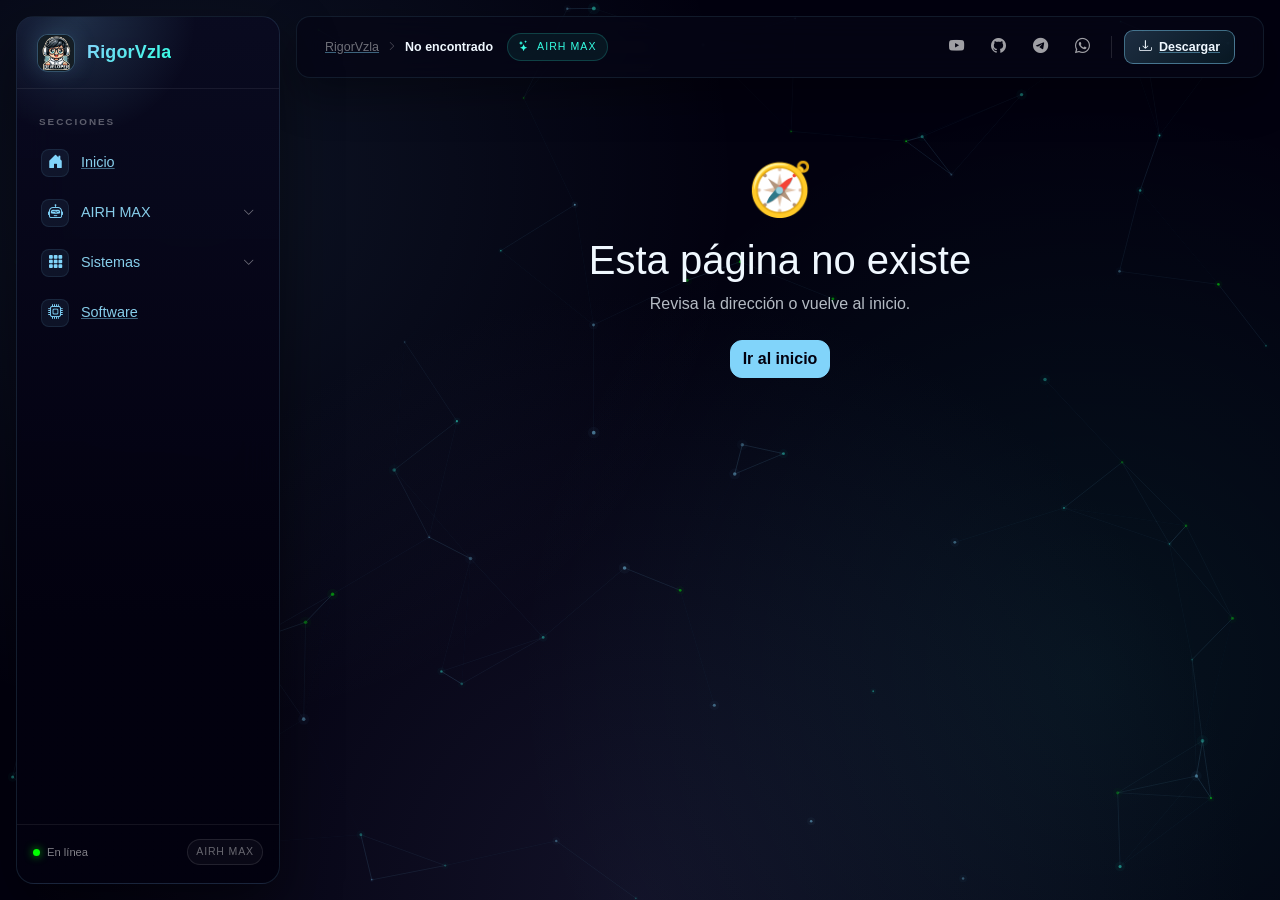
==== commit 744463e1: "update system moto" ====
--- a/index.html
+++ b/index.html
@@ -10,6 +10,7 @@
     <link rel="stylesheet" href="https://cdn.jsdelivr.net/npm/bootstrap-icons@1.11.3/font/bootstrap-icons.min.css">
     <link rel="stylesheet" href="css/bootstrap/bootstrap.min.css" />
     <link rel="stylesheet" href="css/app.css" />
+    <link rel="stylesheet" href="css/motocontrol.css" />
     <link rel="icon" type="image/png" href="favicon.png" />
     <link href="RigorVzla_App_Web.styles.css" rel="stylesheet" />
 </head>
@@ -41,50 +42,13 @@
             anchorElement.click();
             anchorElement.remove();
         }
-
-        // Manejar rutas profundas para GitHub Pages
-        (function () {
-            // Obtener la ruta completa después del dominio
-            var path = window.location.pathname;
-            var hash = window.location.hash;
-            var search = window.location.search;
-
-            // Si hay una ruta que no es la raíz y no es un archivo estático
-            if (path !== '/' && !path.includes('.') && !path.includes('_framework')) {
-                // Guardar la ruta completa para restaurar después
-                var fullPath = path + search + hash;
-                sessionStorage.setItem('blazorDeepLink', fullPath);
-
-                // Redirigir a la raíz
-                window.location.replace('/');
-                return;
-            }
-
-            // Función para restaurar la navegación después de que Blazor cargue
-            function restoreNavigation() {
-                var deepLink = sessionStorage.getItem('blazorDeepLink');
-                if (deepLink && window.Blazor && window.Blazor.navigateTo) {
-                    sessionStorage.removeItem('blazorDeepLink');
-                    window.Blazor.navigateTo(deepLink);
-                }
-            }
-
-            // Esperar a que Blazor esté listo
-            if (document.readyState === 'loading') {
-                document.addEventListener('DOMContentLoaded', restoreNavigation);
-            } else {
-                restoreNavigation();
-            }
-
-            // También intentar después de un tiempo por si Blazor tarda
-            setTimeout(restoreNavigation, 1000);
-        })();
     </script>
 
     <script src="js/airh-particles.js"></script>
     <script src="js/shell.js"></script>
+    <script src="js/mc.js"></script>
     <script src="_framework/blazor.webassembly.js"></script>
     <script src="js/bootstrap.bundle.min.js"></script>
 </body>
 
-</html>+</html>
--- a/css/app.css
+++ b/css/app.css
@@ -137,20 +137,23 @@
     line-height: 1.1;
 }
 
-.brand-mark {
+.brand-avatar {
     width: 38px;
     height: 38px;
     flex: 0 0 38px;
-    display: grid;
-    place-items: center;
+    display: block;
+    object-fit: cover;
     border-radius: 11px;
-    background: linear-gradient(145deg, rgba(129, 212, 250, 0.22), rgba(53, 253, 226, 0.08));
     border: 1px solid rgba(129, 212, 250, 0.35);
-    box-shadow: 0 0 22px rgba(129, 212, 250, 0.18), inset 0 1px 0 rgba(255, 255, 255, 0.18);
-    color: var(--airh-accent-2);
-    font-weight: 800;
-    font-size: 18px;
-    letter-spacing: -0.04em;
+    box-shadow: 0 0 22px rgba(129, 212, 250, 0.18);
+    background: rgba(2, 1, 15, 0.6);
+}
+
+.brand-avatar.small {
+    width: 30px;
+    height: 30px;
+    flex: 0 0 30px;
+    border-radius: 9px;
 }
 
 .brand-name {
@@ -161,14 +164,6 @@
     -webkit-background-clip: text;
     background-clip: text;
     -webkit-text-fill-color: transparent;
-}
-
-.brand-sub {
-    margin-top: 3px;
-    font-size: 0.62rem;
-    letter-spacing: 0.22em;
-    text-transform: uppercase;
-    color: rgba(255, 255, 255, 0.38);
 }
 
 .icon-btn {
--- a/css/motocontrol.css
+++ b/css/motocontrol.css
@@ -0,0 +1,395 @@
+.mcapp {
+    --bg: #F0F4F8;
+    --primary: #1976D2;
+    --primary-dark: #1565C0;
+    --primary-darker: #0D47A1;
+    --primary-light: #BBDEFB;
+    --text: #37474F;
+    --text-subtle: #546E7A;
+    --muted: #78909C;
+    --border: #CFD8DC;
+    --white: #FFFFFF;
+    --success: #2E7D32;
+    --success-bg: #E8F5E9;
+    --danger: #C62828;
+    --danger-bg: #FFEBEE;
+    --warning: #EF6C00;
+    --warning-bg: #FFF3E0;
+    --info: #1565C0;
+    --info-bg: #E3F2FD;
+    --radius: 10px;
+    --radius-lg: 14px;
+    --shadow: 0 1px 2px rgba(55, 71, 79, .06), 0 8px 24px -18px rgba(55, 71, 79, .35);
+    --shadow-lg: 0 12px 30px rgba(21, 101, 192, .18);
+    --ring: 0 0 0 3px rgba(25, 118, 210, .18);
+    --sidebar: 252px;
+    --mobile-bar: 58px;
+}
+.mcapp, .mcapp * { box-sizing: border-box; }
+.mcapp {
+    margin: 0;
+    padding: 0;
+    min-height: 100%;
+    background: var(--bg);
+    color: var(--text);
+    font-family: "Segoe UI", Roboto, "Helvetica Neue", Arial, sans-serif;
+    font-size: 14px;
+    -webkit-font-smoothing: antialiased;
+    text-rendering: optimizeLegibility;
+}
+.mcapp { background-image: radial-gradient(1200px 420px at 78% -12%, #E4EEF9 0%, transparent 70%); background-repeat: no-repeat; }
+.mcapp ::selection { background: rgba(25, 118, 210, .2); }
+.mcapp, .mcapp * { scrollbar-width: thin; scrollbar-color: #B7C6D4 transparent; }
+.mcapp ::-webkit-scrollbar { width: 10px; height: 10px; }
+.mcapp ::-webkit-scrollbar-track { background: transparent; }
+.mcapp ::-webkit-scrollbar-thumb { background: #C3D0DC; border-radius: 99px; border: 2px solid transparent; background-clip: content-box; }
+.mcapp ::-webkit-scrollbar-thumb:hover { background: #A3B6C6; background-clip: content-box; }
+.mcapp h1, .mcapp h2, .mcapp h3, .mcapp h4 { margin: 0 0 6px; font-weight: 700; color: var(--text); }
+.mcapp h1 { font-size: 22px; }
+.mcapp h2 { font-size: 18px; }
+.mcapp h3 { font-size: 15px; }
+.mcapp p { margin: 4px 0; }
+.mcapp a { color: var(--primary); text-decoration: none; }
+.mcapp a:hover { text-decoration: underline; }
+.mcapp :focus-visible { outline: 2px solid var(--primary); outline-offset: 2px; border-radius: 4px; }
+.mcapp .boot {
+    display: flex; flex-direction: column; align-items: center; justify-content: center;
+    gap: 10px; height: 100vh; background: linear-gradient(160deg, #1565C0, #0D47A1);
+    color: #fff; font-family: "Segoe UI", sans-serif;
+}
+.mcapp .boot-logo { font-size: 54px; }
+.mcapp .boot-title { font-size: 24px; font-weight: 700; letter-spacing: .5px; }
+.mcapp .boot-bar { width: 180px; height: 5px; border-radius: 99px; background: rgba(255,255,255,.25); overflow: hidden; }
+.mcapp .boot-bar span { display: block; width: 40%; height: 100%; background: #fff; border-radius: 99px; animation: boot 1.1s ease-in-out infinite; }
+.mcapp .boot-text { font-size: 12px; opacity: .85; }
+@keyframes boot { 0% { transform: translateX(-110%); } 100% { transform: translateX(280%); } }
+.mcapp .shell { display: flex; min-height: 100vh; }
+.mcapp .sidebar {
+    position: fixed; inset: 0 auto 0 0; width: var(--sidebar); z-index: 30;
+    display: flex; flex-direction: column;
+    background: linear-gradient(180deg, #1B7BD8 0%, #1565C0 42%, #0D47A1 100%);
+    color: #fff; padding: 18px 14px; overflow-y: auto;
+    box-shadow: 2px 0 18px rgba(13, 71, 161, .16);
+}
+.mcapp .brand { display: flex; align-items: center; gap: 11px; padding: 2px 6px 16px; border-bottom: 1px solid rgba(255,255,255,.16); }
+.mcapp .brand-logo { width: 44px; height: 44px; border-radius: 12px; background: rgba(255,255,255,.16); border: 1px solid rgba(255,255,255,.14); display: grid; place-items: center; font-size: 22px; overflow: hidden; flex: 0 0 auto; }
+.mcapp .brand-logo img { width: 100%; height: 100%; object-fit: contain; padding: 3px; }
+.mcapp .brand-name { font-weight: 700; font-size: 14px; line-height: 1.15; }
+.mcapp .brand-sub { font-size: 11px; opacity: .8; }
+.mcapp .nav { display: flex; flex-direction: column; gap: 2px; margin-top: 14px; }
+.mcapp .nav-title { font-size: 10px; text-transform: uppercase; letter-spacing: 1px; opacity: .65; margin: 14px 8px 6px; }
+.mcapp .nav a {
+    display: flex; align-items: center; gap: 10px;
+    padding: 10px 12px; border-radius: 9px; color: rgba(255,255,255,.92);
+    font-weight: 600; font-size: 13px; text-decoration: none;
+    transition: background .15s, transform .15s;
+}
+.mcapp .nav a:hover { background: rgba(255,255,255,.12); text-decoration: none; transform: translateX(2px); }
+.mcapp .nav a.active { background: #fff; color: var(--primary-dark); box-shadow: 0 2px 10px rgba(0,0,0,.18); transform: none; }
+.mcapp .nav a .ico { width: 20px; text-align: center; font-size: 15px; }
+.mcapp .sidebar-footer { margin-top: auto; padding-top: 16px; border-top: 1px solid rgba(255,255,255,.16); }
+.mcapp .who { display: flex; align-items: center; gap: 10px; padding: 6px; }
+.mcapp .who-avatar { width: 34px; height: 34px; border-radius: 50%; background: rgba(255,255,255,.2); display: grid; place-items: center; font-weight: 700; flex: 0 0 auto; }
+.mcapp .who-name { font-size: 13px; font-weight: 700; }
+.mcapp .who-role { font-size: 11px; opacity: .8; text-transform: capitalize; }
+.mcapp .main { flex: 1; margin-left: var(--sidebar); padding: 24px 28px 48px; min-width: 0; }
+.mcapp .mobile-bar { display: none; }
+.mcapp .sidebar-scrim { display: none; }
+.mcapp .page-head { display: flex; align-items: flex-start; justify-content: space-between; gap: 16px; margin-bottom: 18px; flex-wrap: wrap; }
+.mcapp .page-head h1 { font-size: 24px; letter-spacing: -.3px; }
+.mcapp .page-head .sub { color: var(--text-subtle); font-size: 13px; margin-top: 2px; }
+.mcapp .page-actions { display: flex; gap: 8px; flex-wrap: wrap; align-items: center; }
+.mcapp .card {
+    background: var(--white); border-radius: var(--radius-lg); padding: 18px;
+    box-shadow: var(--shadow); border: 1px solid #E3EAF0;
+    container-type: inline-size;
+}
+.mcapp .card + .card { margin-top: 14px; }
+.mcapp .stack { display: flex; flex-direction: column; gap: 14px; }
+.mcapp .stack > * + * { margin-top: 0; }
+.mcapp .section-title { font-size: 15px; font-weight: 700; color: var(--primary); margin-bottom: 14px; display: flex; align-items: center; gap: 8px; }
+.mcapp .grid-2 { display: grid; grid-template-columns: repeat(2, minmax(0, 1fr)); gap: 14px; align-items: start; }
+.mcapp .grid-3 { display: grid; grid-template-columns: repeat(3, minmax(0, 1fr)); gap: 14px; align-items: start; }
+.mcapp .grid-4 { display: grid; grid-template-columns: repeat(4, minmax(0, 1fr)); gap: 14px; }
+.mcapp .grid-auto { display: grid; grid-template-columns: repeat(auto-fit, minmax(190px, 1fr)); gap: 14px; }
+.mcapp .row { display: flex; gap: 10px; align-items: center; flex-wrap: wrap; }
+.mcapp .row-end { display: flex; gap: 10px; justify-content: flex-end; flex-wrap: wrap; }
+.mcapp .spacer { flex: 1; }
+.mcapp .kpi {
+    background: linear-gradient(180deg, #fff 0%, #FBFDFF 100%);
+    border-radius: var(--radius-lg); padding: 15px 17px; box-shadow: var(--shadow);
+    border: 1px solid #E3EAF0; border-left: 4px solid var(--primary);
+    transition: transform .15s, box-shadow .15s;
+}
+.mcapp .kpi:hover { transform: translateY(-2px); box-shadow: 0 4px 10px rgba(55,71,79,.08), 0 14px 30px -20px rgba(21,101,192,.4); }
+.mcapp .kpi-label { font-size: 11px; text-transform: uppercase; letter-spacing: .5px; color: var(--muted); font-weight: 700; display: flex; gap: 6px; align-items: center; }
+.mcapp .kpi-value { font-size: 24px; font-weight: 800; color: var(--primary-dark); margin-top: 5px; line-height: 1.12; letter-spacing: -.5px; }
+.mcapp .kpi-hint { font-size: 11px; color: var(--text-subtle); margin-top: 4px; }
+.mcapp .kpi.green { border-left-color: var(--success); }
+.mcapp .kpi.green .kpi-value { color: var(--success); }
+.mcapp .kpi.red { border-left-color: var(--danger); }
+.mcapp .kpi.red .kpi-value { color: var(--danger); }
+.mcapp .kpi.orange { border-left-color: var(--warning); }
+.mcapp .kpi.orange .kpi-value { color: var(--warning); }
+.mcapp .field { display: flex; flex-direction: column; gap: 5px; font-weight: 600; font-size: 12px; color: var(--text-subtle); min-width: 0; }
+.mcapp .field > span { display: inline-flex; gap: 4px; }
+.mcapp .check-row {
+    display: flex; align-items: center; gap: 9px; height: 38px; padding: 0 11px;
+    border: 1px solid #E3EAF0; border-radius: 8px; background: #FAFCFE;
+    color: var(--text); font-size: 12.5px; font-weight: 600; cursor: pointer; user-select: none;
+}
+.mcapp .check-row:hover { background: #F4F9FF; border-color: #B4C4D2; }
+.mcapp .check-row input { width: 16px; height: 16px; margin: 0; accent-color: var(--primary); cursor: pointer; flex: 0 0 auto; }
+.mcapp .check-row span { font-weight: 600; }
+.mcapp .input, .mcapp .select, .mcapp textarea.input {
+    width: 100%; height: 38px; padding: 7px 11px; border: 1px solid var(--border);
+    border-radius: 8px; background: #fff; color: var(--text); font-size: 13px; font-family: inherit;
+    transition: border-color .15s, box-shadow .15s, background .15s;
+}
+.mcapp textarea.input { height: auto; min-height: 80px; resize: vertical; line-height: 1.5; }
+.mcapp .input::placeholder { color: #A6B5C2; }
+.mcapp .input:hover, .mcapp .select:hover { border-color: #B4C4D2; }
+.mcapp .input:focus, .mcapp .select:focus, .mcapp textarea.input:focus { outline: none; border-color: var(--primary); box-shadow: var(--ring); }
+.mcapp .input:disabled, .mcapp .select:disabled { background: #ECEFF1; color: var(--muted); cursor: not-allowed; }
+.mcapp .input[type="date"], .mcapp .input[type="month"] { color-scheme: light; }
+.mcapp .input[type="date"]::-webkit-calendar-picker-indicator, .mcapp .input[type="month"]::-webkit-calendar-picker-indicator { opacity: .55; cursor: pointer; }
+.mcapp .input[type="date"]::-webkit-calendar-picker-indicator:hover, .mcapp .input[type="month"]::-webkit-calendar-picker-indicator:hover { opacity: 1; }
+.mcapp .form-grid { display: grid; grid-template-columns: repeat(4, minmax(0, 1fr)); gap: 12px; align-items: end; }
+.mcapp .form-grid .span-2 { grid-column: span 2; }
+.mcapp .form-grid .span-3 { grid-column: span 3; }
+.mcapp .form-grid .span-4 { grid-column: span 4; }
+@container (max-width: 560px) {
+.mcapp .form-grid { grid-template-columns: repeat(2, minmax(0, 1fr)); }
+.mcapp .form-grid .span-3, .mcapp .form-grid .span-4 { grid-column: span 2; }
+}
+@container (max-width: 360px) {
+.mcapp .form-grid { grid-template-columns: 1fr; }
+.mcapp .form-grid .span-2, .mcapp .form-grid .span-3, .mcapp .form-grid .span-4 { grid-column: span 1; }
+}
+.mcapp .hint { font-size: 11px; color: var(--muted); }
+.mcapp .err { font-size: 11px; color: var(--danger); }
+.mcapp .btn {
+    display: inline-flex; align-items: center; justify-content: center; gap: 7px;
+    height: 38px; padding: 0 16px; border: 1px solid transparent; border-radius: 8px;
+    background: var(--primary); color: #fff; font-weight: 650; font-size: 13px;
+    font-family: inherit; cursor: pointer; white-space: nowrap;
+    transition: background .15s, box-shadow .15s, transform .05s, border-color .15s, color .15s;
+}
+.mcapp .btn:hover { background: var(--primary-dark); text-decoration: none; box-shadow: 0 6px 16px -10px rgba(21,101,192,.9); }
+.mcapp .btn:active { transform: translateY(1px); }
+.mcapp .btn:disabled { background: #B0BEC5; cursor: not-allowed; box-shadow: none; }
+.mcapp .btn.secondary { background: #fff; color: var(--text-subtle); border-color: var(--border); }
+.mcapp .btn.secondary:hover { background: #F3F8FF; border-color: #AFC7E0; color: var(--primary-dark); }
+.mcapp .btn.danger { background: var(--danger); }
+.mcapp .btn.danger:hover { background: #B71C1C; }
+.mcapp .btn.success { background: var(--success); }
+.mcapp .btn.success:hover { background: #1B5E20; }
+.mcapp .btn.ghost { background: transparent; color: var(--primary); border-color: transparent; }
+.mcapp .btn.ghost:hover { background: var(--info-bg); box-shadow: none; }
+.mcapp .btn.sm { height: 30px; padding: 0 10px; font-size: 12px; border-radius: 7px; }
+.mcapp .btn.icon { width: 30px; padding: 0; }
+.mcapp .btn-group { display: inline-flex; gap: 6px; }
+.mcapp .table-wrap {
+    overflow-x: auto; border-radius: var(--radius); border: 1px solid #DFE7EE;
+    background: #fff; -webkit-overflow-scrolling: touch;
+}
+.mcapp table.table { width: 100%; border-collapse: collapse; background: #fff; font-size: 13px; }
+.mcapp .table thead th {
+    background: #F3F7FB; text-align: left; padding: 11px 13px; font-size: 11px;
+    text-transform: uppercase; letter-spacing: .45px; color: var(--text-subtle);
+    border-bottom: 1px solid #DFE7EE; white-space: nowrap; font-weight: 700;
+}
+.mcapp .table tbody td { padding: 10px 13px; border-bottom: 1px solid #EEF3F7; vertical-align: middle; }
+.mcapp .table tbody tr:last-child td { border-bottom: 0; }
+.mcapp .table tbody tr { transition: background .12s; }
+.mcapp .table tbody tr:hover { background: #F7FBFF; }
+.mcapp .table tbody tr:focus-within { background: #F2F8FF; }
+.mcapp .table .right { text-align: right; }
+.mcapp .table .center { text-align: center; }
+.mcapp .table .mono { font-variant-numeric: tabular-nums; }
+.mcapp .table tfoot td { padding: 11px 13px; background: #F7F9FB; font-weight: 700; border-top: 1px solid #DFE7EE; }
+.mcapp .badge { display: inline-flex; align-items: center; gap: 5px; padding: 3px 9px; border-radius: 99px; font-size: 11px; font-weight: 700; line-height: 1.5; }
+.mcapp .badge.green { background: var(--success-bg); color: var(--success); }
+.mcapp .badge.red { background: var(--danger-bg); color: var(--danger); }
+.mcapp .badge.blue { background: var(--info-bg); color: var(--info); }
+.mcapp .badge.orange { background: var(--warning-bg); color: var(--warning); }
+.mcapp .badge.gray { background: #ECEFF1; color: var(--text-subtle); }
+.mcapp .dot { width: 9px; height: 9px; border-radius: 50%; display: inline-block; flex: 0 0 auto; }
+.mcapp .dot.pagada { background: #4CAF50; }
+.mcapp .dot.adelantada { background: #2196F3; }
+.mcapp .dot.atrasada { background: #F44336; }
+.mcapp .dot.pendiente { background: #FFC107; }
+.mcapp .alert { display: flex; gap: 10px; align-items: flex-start; padding: 12px 15px; border-radius: 9px; font-size: 13px; margin-bottom: 14px; border: 1px solid transparent; border-left-width: 4px; }
+.mcapp .alert.ok { background: var(--success-bg); color: #1B5E20; border-color: #C8E6C9; border-left-color: var(--success); }
+.mcapp .alert.error { background: var(--danger-bg); color: #B71C1C; border-color: #FFCDD2; border-left-color: var(--danger); }
+.mcapp .alert.info { background: var(--info-bg); color: var(--primary-darker); border-color: #BBDEFB; border-left-color: var(--primary); }
+.mcapp .alert.warn { background: var(--warning-bg); color: #E65100; border-color: #FFE0B2; border-left-color: var(--warning); }
+.mcapp .alert .close { margin-left: auto; cursor: pointer; background: none; border: 0; font-size: 15px; color: inherit; opacity: .7; line-height: 1; }
+.mcapp .alert .close:hover { opacity: 1; }
+.mcapp .chart {
+    display: flex; align-items: flex-end; gap: 8px; height: 220px; padding: 10px 4px 0;
+    background: repeating-linear-gradient(to top, #EEF3F8 0, #EEF3F8 1px, transparent 1px, transparent 25%);
+    border-radius: 8px;
+}
+.mcapp .chart .col { flex: 1; display: flex; flex-direction: column; align-items: center; gap: 6px; height: 100%; justify-content: flex-end; min-width: 0; }
+.mcapp .chart .bars { display: flex; flex-direction: column-reverse; justify-content: flex-start; width: 100%; max-width: 42px; height: 100%; }
+.mcapp .chart .bar { width: 100%; border-radius: 4px 4px 0 0; min-height: 2px; transition: height .3s; }
+.mcapp .chart .bar.cuotas { background: var(--primary); }
+.mcapp .chart .bar.extras { background: #43A047; }
+.mcapp .chart .lbl { font-size: 10px; color: var(--muted); text-transform: uppercase; }
+.mcapp .legend { display: flex; gap: 16px; font-size: 12px; color: var(--text-subtle); margin-top: 10px; flex-wrap: wrap; }
+.mcapp .legend i { width: 11px; height: 11px; border-radius: 3px; display: inline-block; margin-right: 5px; }
+.mcapp .login-page { min-height: 100vh; display: grid; grid-template-columns: 1.05fr .95fr; background: #fff; }
+.mcapp .login-art {
+    background: radial-gradient(circle at 20% 20%, #42A5F5, transparent 45%),
+                radial-gradient(circle at 80% 80%, #1E88E5, transparent 40%),
+                linear-gradient(150deg, #1565C0, #0D47A1);
+    color: #fff; padding: 54px; display: flex; flex-direction: column; justify-content: space-between;
+}
+.mcapp .login-art h1 { color: #fff; font-size: 32px; line-height: 1.15; margin-bottom: 12px; }
+.mcapp .login-art p { color: rgba(255,255,255,.86); font-size: 15px; max-width: 420px; }
+.mcapp .login-art ul { list-style: none; padding: 0; margin: 26px 0 0; display: flex; flex-direction: column; gap: 12px; }
+.mcapp .login-art li { display: flex; gap: 10px; align-items: center; color: rgba(255,255,255,.94); font-size: 14px; }
+.mcapp .login-art .mark { width: 34px; height: 34px; border-radius: 9px; background: rgba(255,255,255,.16); display: grid; place-items: center; flex: 0 0 auto; }
+.mcapp .login-form { display: flex; align-items: center; justify-content: center; padding: 40px 28px; }
+.mcapp .login-box { width: 100%; max-width: 390px; }
+.mcapp .login-box h2 { font-size: 24px; }
+.mcapp .login-box .sub { color: var(--text-subtle); margin-bottom: 22px; }
+.mcapp .login-box .field { margin-bottom: 14px; }
+.mcapp .login-brand { display: flex; align-items: center; gap: 10px; margin-bottom: 26px; font-weight: 800; color: var(--primary-dark); font-size: 18px; }
+.mcapp .login-brand span:first-child { font-size: 28px; }
+.mcapp .logo-box {
+    width: 160px; height: 160px; border-radius: 12px; border: 2px dashed var(--border);
+    background: #FAFAFA; display: grid; place-items: center; overflow: hidden; flex: 0 0 auto;
+}
+.mcapp .logo-box img { width: 100%; height: 100%; object-fit: contain; padding: 8px; }
+.mcapp .logo-box .empty { color: var(--muted); font-size: 12px; text-align: center; padding: 10px; }
+.mcapp .muted { color: var(--muted); }
+.mcapp .subtle { color: var(--text-subtle); }
+.mcapp .small { font-size: 12px; }
+.mcapp .tiny { font-size: 11px; }
+.mcapp .strong { font-weight: 700; }
+.mcapp .center { text-align: center; }
+.mcapp .right { text-align: right; }
+.mcapp .nowrap { white-space: nowrap; }
+.mcapp .self-start { align-self: start; }
+.mcapp .mt-0 { margin-top: 0; }
+.mcapp .mt-1 { margin-top: 6px; }
+.mcapp .mt-2 { margin-top: 12px; }
+.mcapp .mt-3 { margin-top: 18px; }
+.mcapp .mb-0 { margin-bottom: 0; }
+.mcapp .mb-1 { margin-bottom: 6px; }
+.mcapp .mb-2 { margin-bottom: 12px; }
+.mcapp .mb-3 { margin-bottom: 18px; }
+.mcapp .w-100 { width: 100%; }
+.mcapp .hidden { display: none; }
+.mcapp .pill-year { display: inline-flex; align-items: center; gap: 8px; }
+.mcapp .empty-state { text-align: center; padding: 38px 16px; color: var(--muted); }
+.mcapp .empty-state .big { font-size: 34px; margin-bottom: 8px; }
+.mcapp .empty-state h3 { color: var(--text-subtle); }
+.mcapp .spinner { width: 18px; height: 18px; border: 2px solid rgba(255,255,255,.4); border-top-color: #fff; border-radius: 50%; animation: spin .7s linear infinite; display: inline-block; flex: 0 0 auto; }
+.mcapp .spinner.dark { border-color: rgba(25,118,210,.25); border-top-color: var(--primary); }
+.mcapp .loading-page { display: flex; align-items: center; justify-content: center; gap: 10px; padding: 60px; color: var(--text-subtle); }
+@keyframes spin { to { transform: rotate(360deg); } }
+@media (max-width: 1100px) {
+.mcapp .grid-4 { grid-template-columns: repeat(2, minmax(0, 1fr)); }
+.mcapp .form-grid { grid-template-columns: repeat(2, minmax(0, 1fr)); }
+.mcapp .form-grid .span-3, .mcapp .form-grid .span-4 { grid-column: span 2; }
+}
+@media (max-width: 860px) {
+.mcapp .mobile-bar {
+        display: flex; align-items: center; gap: 12px; position: fixed; inset: 0 0 auto 0;
+        height: var(--mobile-bar); padding: 0 14px; z-index: 45;
+        background: rgba(255,255,255,.94); backdrop-filter: blur(8px);
+        border-bottom: 1px solid #DFE7EE; box-shadow: 0 2px 12px rgba(55,71,79,.06);
+    }
+.mcapp .mobile-toggle {
+        width: 38px; height: 38px; border: 1px solid var(--border); border-radius: 9px;
+        background: #fff; display: flex; flex-direction: column; align-items: center; justify-content: center;
+        gap: 4px; cursor: pointer; flex: 0 0 auto;
+    }
+.mcapp .mobile-toggle span { display: block; width: 17px; height: 2px; border-radius: 2px; background: var(--primary-dark); }
+.mcapp .mobile-toggle:hover { background: var(--info-bg); }
+.mcapp .mobile-brand { display: flex; flex-direction: column; min-width: 0; line-height: 1.15; }
+.mcapp .mobile-brand-name { font-weight: 700; font-size: 13px; color: var(--text); white-space: nowrap; overflow: hidden; text-overflow: ellipsis; }
+.mcapp .mobile-brand-sub { font-size: 10px; color: var(--muted); text-transform: capitalize; }
+.mcapp .mobile-avatar {
+        margin-left: auto; width: 34px; height: 34px; border-radius: 50%; flex: 0 0 auto;
+        background: var(--info-bg); color: var(--primary-dark); font-weight: 700; font-size: 12px;
+        display: grid; place-items: center;
+    }
+.mcapp .sidebar {
+        width: min(286px, 84vw); padding: 18px 14px; z-index: 60;
+        transform: translateX(-104%); transition: transform .25s ease;
+        box-shadow: 8px 0 32px rgba(13,71,161,.28);
+    }
+.mcapp .sidebar.open { transform: none; }
+.mcapp .brand { border-bottom: 1px solid rgba(255,255,255,.16); padding: 2px 6px 16px; }
+.mcapp .brand-sub { display: block; }
+.mcapp .nav { flex-direction: column; flex-wrap: nowrap; margin-top: 14px; gap: 2px; }
+.mcapp .nav-title { display: block; }
+.mcapp .nav a { padding: 10px 12px; }
+.mcapp .sidebar-footer { margin: auto 0 0; border-top: 1px solid rgba(255,255,255,.16); padding-top: 16px; }
+.mcapp .who-role { display: block; }
+.mcapp .sidebar-scrim {
+        display: block; position: fixed; inset: 0; z-index: 50;
+        background: rgba(13, 71, 161, .45); opacity: 0; pointer-events: none;
+        transition: opacity .2s ease; backdrop-filter: blur(1.5px);
+    }
+.mcapp .sidebar-scrim.show { opacity: 1; pointer-events: auto; }
+.mcapp .main { margin-left: 0; padding: calc(var(--mobile-bar) + 18px) 16px 40px; }
+.mcapp .login-page { grid-template-columns: 1fr; }
+.mcapp .login-art { display: none; }
+.mcapp .grid-2, .mcapp .grid-3 { grid-template-columns: 1fr; }
+.mcapp .page-head { gap: 12px; }
+.mcapp .table-wrap {
+        background:
+            linear-gradient(to left, rgba(13, 71, 161, .07), rgba(13, 71, 161, 0) 22px) right center / 22px 100% no-repeat,
+            #fff;
+    }
+}
+@media (max-width: 620px) {
+.mcapp { font-size: 13.5px; }
+.mcapp .main { padding: calc(var(--mobile-bar) + 14px) 12px 34px; }
+.mcapp .card { padding: 15px; border-radius: 12px; }
+.mcapp .page-head h1 { font-size: 21px; }
+.mcapp .page-head { margin-bottom: 14px; }
+.mcapp .page-actions { width: 100%; }
+.mcapp .page-actions .btn { flex: 1 1 auto; }
+.mcapp .grid-4, .mcapp .grid-auto, .mcapp .form-grid { grid-template-columns: 1fr; }
+.mcapp .form-grid .span-2, .mcapp .form-grid .span-3, .mcapp .form-grid .span-4 { grid-column: span 1; }
+.mcapp .row-end { justify-content: stretch; }
+.mcapp .row-end .btn { flex: 1 1 auto; }
+.mcapp .row > .input { flex: 1 1 100%; max-width: none !important; }
+.mcapp .row > .hint, .mcapp .row > .tiny { flex-basis: 100%; }
+.mcapp .kpi-value { font-size: 22px; }
+.mcapp .section-title { font-size: 14px; margin-bottom: 12px; }
+.mcapp .table thead th { padding: 10px 11px; }
+.mcapp .table tbody td { padding: 9px 11px; }
+.mcapp .chart { height: 180px; gap: 3px; }
+.mcapp .chart .lbl { font-size: 8px; }
+.mcapp .legend { gap: 10px; font-size: 11px; }
+.mcapp .login-form { padding: 30px 18px; }
+.mcapp .login-box h2 { font-size: 22px; }
+.mcapp .logo-box { width: 132px !important; height: 132px !important; }
+}
+@media (prefers-reduced-motion: reduce) {
+.mcapp, .mcapp *, .mcapp *::before, .mcapp *::after { animation-duration: .01ms !important; animation-iteration-count: 1 !important; transition-duration: .01ms !important; }
+}
+@media print {
+.mcapp .sidebar, .mcapp .mobile-bar, .mcapp .sidebar-scrim, .mcapp .page-actions, .mcapp .btn { display: none !important; }
+.mcapp .main { margin: 0; padding: 0; }
+.mcapp .card { box-shadow: none; border: 1px solid #ccc; break-inside: avoid; }
+.mcapp { background: #fff; }
+}
+/* Base del área Moto Control (por encima del fondo de partículas). */
+.mcapp {
+    position: relative;
+    z-index: 1;
+    min-height: 100vh;
+    background: var(--bg);
+    color: var(--text);
+    font-family: "Segoe UI", Roboto, "Helvetica Neue", Arial, sans-serif;
+    font-size: 14px;
+    -webkit-font-smoothing: antialiased;
+}
--- a/RigorVzla_App_Web.styles.css
+++ b/RigorVzla_App_Web.styles.css
@@ -138,14 +138,6 @@
 
 .mobile-brand .brand-name[b-no5aypuhkb] {
     font-size: 1rem;
-}
-
-.mobile-brand .brand-mark[b-no5aypuhkb] {
-    width: 30px;
-    height: 30px;
-    flex: 0 0 30px;
-    border-radius: 9px;
-    font-size: 14px;
 }
 
 .hamburger[b-no5aypuhkb] {
@@ -797,3 +789,560 @@
         transition: none;
     }
 }
+/* /Pages/Home.razor.rz.scp.css */
+/* ============================================================
+   Inicio
+   ============================================================ */
+.home[b-rrwyrh0y0u] {
+    max-width: 1040px;
+    margin: 0 auto;
+}
+
+/* ---------- Presentación ---------- */
+.home-hero[b-rrwyrh0y0u] {
+    position: relative;
+    padding: 44px 28px 40px;
+    text-align: center;
+    border: 1px solid rgba(129, 212, 250, 0.16);
+    border-radius: 20px;
+    background: linear-gradient(135deg, rgba(255, 255, 255, 0.055) 0%, rgba(2, 1, 15, 0.28) 100%);
+    box-shadow: 0 22px 54px rgba(0, 0, 0, 0.32);
+    overflow: hidden;
+}
+
+.home-hero[b-rrwyrh0y0u]::after {
+    content: "";
+    position: absolute;
+    top: -110px;
+    right: -90px;
+    width: 320px;
+    height: 320px;
+    background: radial-gradient(circle, rgba(53, 253, 226, 0.13), transparent 68%);
+    pointer-events: none;
+}
+
+.home-avatar[b-rrwyrh0y0u] {
+    width: 112px;
+    height: 112px;
+    display: block;
+    margin: 0 auto;
+    object-fit: cover;
+    border: 2px solid rgba(129, 212, 250, 0.55);
+    border-radius: 50%;
+    background: var(--airh-primary);
+    box-shadow: 0 0 36px rgba(129, 212, 250, 0.22);
+}
+
+.home-kicker[b-rrwyrh0y0u] {
+    display: block;
+    margin-top: 16px;
+    color: var(--airh-accent-2);
+    font-size: 0.66rem;
+    font-weight: 600;
+    letter-spacing: 0.18em;
+    text-transform: uppercase;
+}
+
+.home-hero h1[b-rrwyrh0y0u] {
+    margin: 8px 0 0;
+    font-size: clamp(2.2rem, 5vw, 3.4rem);
+    font-weight: 800;
+    line-height: 1.05;
+    letter-spacing: -0.03em;
+    background: linear-gradient(135deg, var(--airh-accent), var(--airh-accent-2));
+    -webkit-background-clip: text;
+    background-clip: text;
+    -webkit-text-fill-color: transparent;
+}
+
+.home-tagline[b-rrwyrh0y0u] {
+    max-width: 540px;
+    margin: 12px auto 0;
+    color: var(--airh-text-secondary);
+    font-size: 0.98rem;
+    line-height: 1.6;
+}
+
+.home-chips[b-rrwyrh0y0u] {
+    display: flex;
+    flex-wrap: wrap;
+    justify-content: center;
+    gap: 8px;
+    margin-top: 18px;
+}
+
+.home-chip[b-rrwyrh0y0u] {
+    padding: 5px 11px;
+    border: 1px solid rgba(255, 255, 255, 0.12);
+    border-radius: 999px;
+    background: rgba(255, 255, 255, 0.04);
+    color: var(--airh-text-secondary);
+    font-size: 0.72rem;
+    letter-spacing: 0.04em;
+}
+
+.home-actions[b-rrwyrh0y0u] {
+    display: flex;
+    flex-wrap: wrap;
+    justify-content: center;
+    gap: 10px;
+    margin-top: 22px;
+}
+
+.home-btn[b-rrwyrh0y0u] {
+    display: inline-flex;
+    align-items: center;
+    gap: 8px;
+    height: 40px;
+    padding: 0 18px;
+    border: 1px solid rgba(255, 255, 255, 0.188);
+    border-radius: 10px;
+    background: transparent;
+    color: var(--airh-text);
+    font-size: 0.84rem;
+    font-weight: 600;
+    text-decoration: none;
+    transition: background 0.18s ease, border-color 0.18s ease, transform 0.18s ease, box-shadow 0.18s ease;
+}
+
+.home-btn:hover[b-rrwyrh0y0u] {
+    transform: translateY(-1px);
+    border-color: var(--airh-accent);
+    background: rgba(255, 255, 255, 0.06);
+    color: var(--airh-text);
+}
+
+.home-btn.primary[b-rrwyrh0y0u] {
+    border-color: var(--airh-accent);
+    background: linear-gradient(135deg, var(--airh-accent), var(--airh-accent-2));
+    color: var(--airh-primary);
+}
+
+.home-btn.primary:hover[b-rrwyrh0y0u] {
+    box-shadow: 0 10px 26px rgba(129, 212, 250, 0.25);
+    color: var(--airh-primary);
+}
+
+/* ---------- Secciones ---------- */
+.home-section[b-rrwyrh0y0u] {
+    margin-top: 38px;
+}
+
+.home-head[b-rrwyrh0y0u] {
+    display: flex;
+    align-items: flex-end;
+    justify-content: space-between;
+    gap: 12px;
+    margin-bottom: 14px;
+}
+
+.home-head h2[b-rrwyrh0y0u] {
+    display: flex;
+    align-items: center;
+    gap: 10px;
+    margin: 0;
+    font-size: 1.02rem;
+    font-weight: 600;
+}
+
+.home-head h2[b-rrwyrh0y0u]::before {
+    content: "";
+    width: 3px;
+    height: 17px;
+    border-radius: 3px;
+    background: linear-gradient(var(--airh-accent), var(--airh-accent-2));
+}
+
+.home-head a[b-rrwyrh0y0u] {
+    display: inline-flex;
+    align-items: center;
+    gap: 6px;
+    color: var(--airh-accent);
+    font-size: 0.76rem;
+    text-decoration: none;
+    transition: color 0.18s ease;
+}
+
+.home-head a:hover[b-rrwyrh0y0u] {
+    color: var(--airh-accent-2);
+}
+
+.home-note[b-rrwyrh0y0u] {
+    color: var(--airh-soft-text);
+    font-size: 0.72rem;
+}
+
+/* ---------- Proyectos ---------- */
+.home-grid[b-rrwyrh0y0u] {
+    display: grid;
+    grid-template-columns: repeat(auto-fit, minmax(200px, 1fr));
+    gap: 12px;
+}
+
+.home-card[b-rrwyrh0y0u] {
+    display: flex;
+    flex-direction: column;
+    padding: 18px;
+    border: 1px solid var(--airh-card-border);
+    border-radius: 14px;
+    background: var(--airh-card-bg);
+    color: inherit;
+    text-decoration: none;
+    transition: transform 0.2s ease, border-color 0.2s ease, box-shadow 0.2s ease;
+}
+
+.home-card:hover[b-rrwyrh0y0u] {
+    transform: translateY(-3px);
+    border-color: rgba(129, 212, 250, 0.35);
+    box-shadow: 0 16px 34px rgba(0, 0, 0, 0.28);
+    color: inherit;
+}
+
+.home-icon[b-rrwyrh0y0u] {
+    width: 38px;
+    height: 38px;
+    display: grid;
+    place-items: center;
+    margin-bottom: 12px;
+    border-radius: 10px;
+    font-size: 1.05rem;
+}
+
+.home-icon.is-blue[b-rrwyrh0y0u] {
+    border: 1px solid rgba(129, 212, 250, 0.18);
+    background: rgba(129, 212, 250, 0.10);
+    color: var(--airh-accent);
+}
+
+.home-icon.is-teal[b-rrwyrh0y0u] {
+    border: 1px solid rgba(53, 253, 226, 0.18);
+    background: rgba(53, 253, 226, 0.08);
+    color: var(--airh-accent-2);
+}
+
+.home-card h3[b-rrwyrh0y0u] {
+    margin: 0 0 6px;
+    font-size: 0.94rem;
+    font-weight: 600;
+}
+
+.home-card p[b-rrwyrh0y0u] {
+    margin: 0;
+    color: var(--airh-text-secondary);
+    font-size: 0.82rem;
+    line-height: 1.55;
+}
+
+.home-more[b-rrwyrh0y0u] {
+    display: inline-flex;
+    align-items: center;
+    gap: 6px;
+    margin-top: 14px;
+    color: var(--airh-accent);
+    font-size: 0.74rem;
+    font-weight: 600;
+}
+
+.home-card:hover .home-more[b-rrwyrh0y0u] {
+    color: var(--airh-accent-2);
+}
+
+/* ---------- Comunidad ---------- */
+.home-community[b-rrwyrh0y0u] {
+    display: grid;
+    grid-template-columns: repeat(3, minmax(0, 1fr));
+    gap: 10px;
+}
+
+.home-link[b-rrwyrh0y0u] {
+    display: flex;
+    align-items: center;
+    gap: 12px;
+    padding: 14px 16px;
+    border: 1px solid rgba(255, 255, 255, 0.10);
+    border-radius: 12px;
+    background: rgba(255, 255, 255, 0.031);
+    color: inherit;
+    text-decoration: none;
+    transition: transform 0.18s ease, border-color 0.18s ease, background 0.18s ease;
+}
+
+.home-link:hover[b-rrwyrh0y0u] {
+    transform: translateY(-2px);
+    border-color: rgba(129, 212, 250, 0.35);
+    background: rgba(255, 255, 255, 0.055);
+    color: inherit;
+}
+
+.home-link i[b-rrwyrh0y0u] {
+    width: 22px;
+    color: var(--airh-accent);
+    font-size: 1.15rem;
+    text-align: center;
+}
+
+.home-link span[b-rrwyrh0y0u] {
+    display: flex;
+    flex-direction: column;
+    gap: 2px;
+    color: var(--airh-text);
+    font-size: 0.85rem;
+}
+
+.home-link small[b-rrwyrh0y0u] {
+    color: var(--airh-soft-text);
+    font-size: 0.68rem;
+    letter-spacing: 0.08em;
+    text-transform: uppercase;
+}
+
+/* ---------- Responsive ---------- */
+@media (max-width: 900px) {
+    .home-community[b-rrwyrh0y0u] {
+        grid-template-columns: repeat(2, minmax(0, 1fr));
+    }
+}
+
+@media (max-width: 640px) {
+    .home-hero[b-rrwyrh0y0u] {
+        padding: 30px 18px;
+    }
+
+    .home-grid[b-rrwyrh0y0u],
+    .home-community[b-rrwyrh0y0u] {
+        grid-template-columns: 1fr;
+    }
+
+    .home-actions .home-btn[b-rrwyrh0y0u] {
+        flex: 1 1 100%;
+        justify-content: center;
+    }
+}
+
+@media (prefers-reduced-motion: reduce) {
+    .home-card[b-rrwyrh0y0u],
+    .home-link[b-rrwyrh0y0u],
+    .home-btn[b-rrwyrh0y0u] {
+        transition: none;
+    }
+}
+/* /Pages/Software.razor.rz.scp.css */
+/* ============================================================
+   Software
+   ============================================================ */
+.software[b-g30debbjbo] {
+    max-width: 1040px;
+    margin: 0 auto;
+}
+
+/* ---------- Encabezado ---------- */
+.software-hero[b-g30debbjbo] {
+    position: relative;
+    padding: 34px 36px;
+    border: 1px solid rgba(129, 212, 250, 0.16);
+    border-radius: 20px;
+    background: linear-gradient(135deg, rgba(255, 255, 255, 0.055) 0%, rgba(2, 1, 15, 0.28) 100%);
+    box-shadow: 0 22px 54px rgba(0, 0, 0, 0.32);
+    overflow: hidden;
+}
+
+.software-hero[b-g30debbjbo]::after {
+    content: "";
+    position: absolute;
+    top: -100px;
+    right: -80px;
+    width: 300px;
+    height: 300px;
+    background: radial-gradient(circle, rgba(53, 253, 226, 0.12), transparent 68%);
+    pointer-events: none;
+}
+
+.software-kicker[b-g30debbjbo] {
+    display: inline-flex;
+    align-items: center;
+    gap: 7px;
+    padding: 5px 11px;
+    border: 1px solid rgba(53, 253, 226, 0.22);
+    border-radius: 999px;
+    background: rgba(53, 253, 226, 0.07);
+    color: var(--airh-accent-2);
+    font-size: 0.66rem;
+    font-weight: 600;
+    letter-spacing: 0.12em;
+    text-transform: uppercase;
+}
+
+.software-hero h1[b-g30debbjbo] {
+    margin: 14px 0 0;
+    font-size: clamp(2rem, 4vw, 2.9rem);
+    font-weight: 800;
+    line-height: 1.05;
+    letter-spacing: -0.02em;
+    background: linear-gradient(135deg, var(--airh-accent), var(--airh-accent-2));
+    -webkit-background-clip: text;
+    background-clip: text;
+    -webkit-text-fill-color: transparent;
+}
+
+.software-hero p[b-g30debbjbo] {
+    margin: 12px 0 0;
+    color: var(--airh-text-secondary);
+    font-size: 0.96rem;
+    line-height: 1.6;
+}
+
+/* ---------- Tarjetas ---------- */
+.software-grid[b-g30debbjbo] {
+    display: grid;
+    grid-template-columns: repeat(2, minmax(0, 1fr));
+    gap: 14px;
+    margin-top: 24px;
+}
+
+.software-card[b-g30debbjbo] {
+    display: flex;
+    flex-direction: column;
+    padding: 22px;
+    border: 1px solid var(--airh-card-border);
+    border-radius: 14px;
+    background: var(--airh-card-bg);
+    backdrop-filter: blur(6px);
+    -webkit-backdrop-filter: blur(6px);
+    transition: transform 0.2s ease, border-color 0.2s ease, box-shadow 0.2s ease;
+}
+
+.software-card:hover[b-g30debbjbo] {
+    transform: translateY(-3px);
+    border-color: rgba(129, 212, 250, 0.35);
+    box-shadow: 0 16px 34px rgba(0, 0, 0, 0.28);
+}
+
+.software-top[b-g30debbjbo] {
+    display: flex;
+    align-items: center;
+    justify-content: space-between;
+    gap: 12px;
+    margin-bottom: 14px;
+}
+
+.software-icon[b-g30debbjbo] {
+    width: 42px;
+    height: 42px;
+    display: grid;
+    place-items: center;
+    border-radius: 11px;
+    font-size: 1.15rem;
+}
+
+.software-card.is-blue .software-icon[b-g30debbjbo] {
+    border: 1px solid rgba(129, 212, 250, 0.18);
+    background: rgba(129, 212, 250, 0.10);
+    color: var(--airh-accent);
+}
+
+.software-card.is-teal .software-icon[b-g30debbjbo] {
+    border: 1px solid rgba(53, 253, 226, 0.18);
+    background: rgba(53, 253, 226, 0.08);
+    color: var(--airh-accent-2);
+}
+
+.software-platform[b-g30debbjbo] {
+    padding: 4px 9px;
+    border: 1px solid rgba(255, 255, 255, 0.12);
+    border-radius: 999px;
+    background: rgba(255, 255, 255, 0.03);
+    color: var(--airh-text-secondary);
+    font-size: 0.64rem;
+    letter-spacing: 0.12em;
+    text-transform: uppercase;
+}
+
+.software-title[b-g30debbjbo] {
+    display: flex;
+    align-items: center;
+    flex-wrap: wrap;
+    gap: 8px;
+}
+
+.software-title h2[b-g30debbjbo] {
+    margin: 0;
+    font-size: 1.02rem;
+    font-weight: 600;
+}
+
+.software-version[b-g30debbjbo] {
+    padding: 2px 7px;
+    border: 1px solid rgba(129, 212, 250, 0.20);
+    border-radius: 999px;
+    background: rgba(129, 212, 250, 0.10);
+    color: var(--airh-accent-2);
+    font-size: 0.66rem;
+}
+
+.software-card p[b-g30debbjbo] {
+    flex: 1;
+    margin: 8px 0 18px;
+    color: var(--airh-text-secondary);
+    font-size: 0.86rem;
+    line-height: 1.6;
+}
+
+.software-btn[b-g30debbjbo] {
+    display: inline-flex;
+    align-items: center;
+    justify-content: center;
+    gap: 8px;
+    height: 38px;
+    padding: 0 16px;
+    border: 1px solid rgba(129, 212, 250, 0.35);
+    border-radius: 10px;
+    background: rgba(129, 212, 250, 0.10);
+    color: var(--airh-text);
+    font-size: 0.82rem;
+    font-weight: 600;
+    text-decoration: none;
+    transition: background 0.18s ease, border-color 0.18s ease, color 0.18s ease, box-shadow 0.18s ease;
+}
+
+.software-btn:hover[b-g30debbjbo] {
+    border-color: var(--airh-accent);
+    background: var(--airh-accent);
+    color: var(--airh-primary);
+    box-shadow: 0 8px 22px rgba(129, 212, 250, 0.20);
+}
+
+.software-note[b-g30debbjbo] {
+    display: flex;
+    align-items: center;
+    justify-content: center;
+    gap: 8px;
+    margin: 22px 0 0;
+    color: var(--airh-soft-text);
+    font-size: 0.74rem;
+}
+
+.software-note i[b-g30debbjbo] {
+    color: var(--airh-accent-text);
+}
+
+/* ---------- Responsive ---------- */
+@media (max-width: 760px) {
+    .software-hero[b-g30debbjbo] {
+        padding: 26px 20px;
+    }
+
+    .software-grid[b-g30debbjbo] {
+        grid-template-columns: 1fr;
+    }
+
+    .software-note[b-g30debbjbo] {
+        justify-content: flex-start;
+    }
+}
+
+@media (prefers-reduced-motion: reduce) {
+    .software-card[b-g30debbjbo],
+    .software-btn[b-g30debbjbo] {
+        transition: none;
+    }
+}
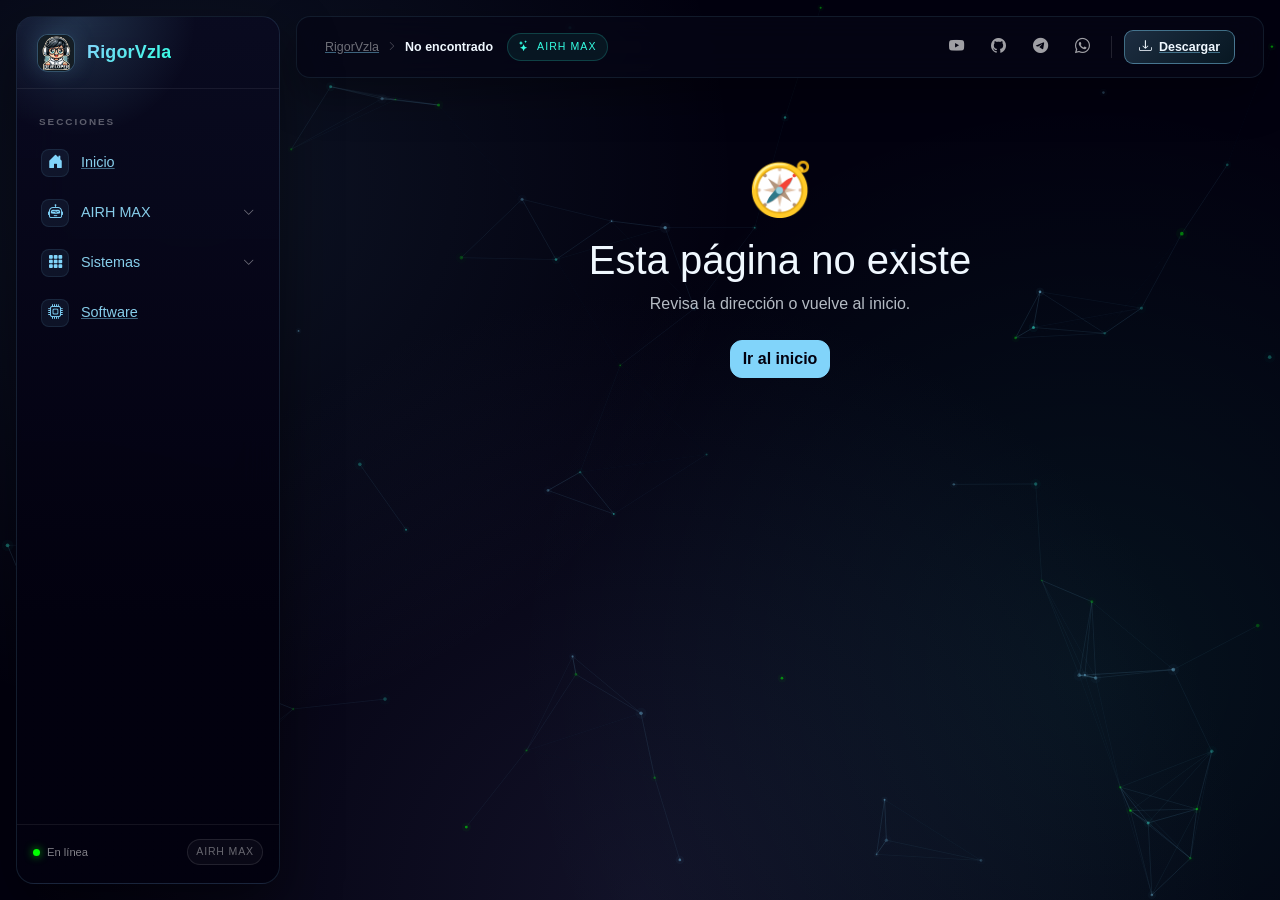
==== commit 41367024: "Corregir color de texto en tablas de Moto Control" ====
--- a/index.html
+++ b/index.html
@@ -10,7 +10,7 @@
     <link rel="stylesheet" href="https://cdn.jsdelivr.net/npm/bootstrap-icons@1.11.3/font/bootstrap-icons.min.css">
     <link rel="stylesheet" href="css/bootstrap/bootstrap.min.css" />
     <link rel="stylesheet" href="css/app.css" />
-    <link rel="stylesheet" href="css/motocontrol.css" />
+    <link rel="stylesheet" href="css/motocontrol.css?v=2" />
     <link rel="icon" type="image/png" href="favicon.png" />
     <link href="RigorVzla_App_Web.styles.css" rel="stylesheet" />
 </head>
--- a/css/motocontrol.css
+++ b/css/motocontrol.css
@@ -24,6 +24,22 @@
     --ring: 0 0 0 3px rgba(25, 118, 210, .18);
     --sidebar: 252px;
     --mobile-bar: 58px;
+
+    /* Bootstrap (cargado por RigorVzla) define varios colores globales
+       pensados para el tema oscuro. Aquí se neutralizan dentro de Moto Control. */
+    --bs-body-color: #37474F;
+    --bs-body-bg: #FFFFFF;
+    --bs-emphasis-color: #37474F;
+    --bs-heading-color: #37474F;
+    --bs-secondary-color: #546E7A;
+    --bs-tertiary-color: #78909C;
+    --bs-border-color: #CFD8DC;
+    --bs-table-color: #37474F;
+    --bs-table-bg: #FFFFFF;
+    --bs-table-striped-color: #37474F;
+    --bs-table-striped-bg: #F7FBFF;
+    --bs-table-hover-color: #37474F;
+    --bs-table-hover-bg: #F2F8FF;
 }
 .mcapp, .mcapp * { box-sizing: border-box; }
 .mcapp {
@@ -393,3 +409,16 @@
     font-size: 14px;
     -webkit-font-smoothing: antialiased;
 }
+
+/* Refuerzo: Bootstrap aplica color de texto del tema oscuro a .table/.card.
+   Dentro de Moto Control deben usar el color de la paleta clara. */
+.mcapp .card,
+.mcapp .table,
+.mcapp table {
+    color: var(--text);
+}
+
+.mcapp .table td,
+.mcapp .table th {
+    color: var(--text);
+}
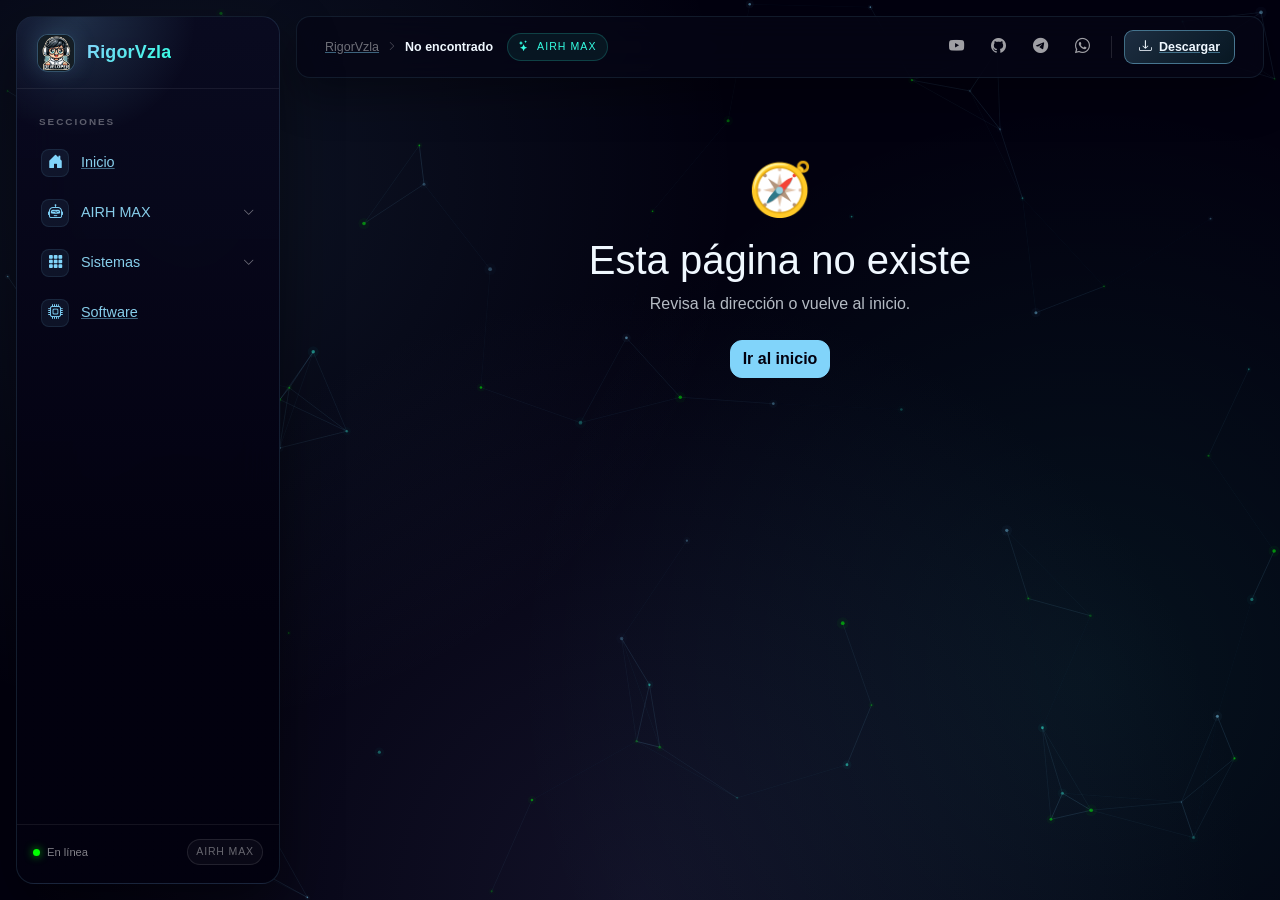
==== commit a32f9f70: "Trial de gestores y correcciones de la web" ====
--- a/index.html
+++ b/index.html
@@ -10,7 +10,7 @@
     <link rel="stylesheet" href="https://cdn.jsdelivr.net/npm/bootstrap-icons@1.11.3/font/bootstrap-icons.min.css">
     <link rel="stylesheet" href="css/bootstrap/bootstrap.min.css" />
     <link rel="stylesheet" href="css/app.css" />
-    <link rel="stylesheet" href="css/motocontrol.css?v=2" />
+    <link rel="stylesheet" href="css/motocontrol.css?v=3" />
     <link rel="icon" type="image/png" href="favicon.png" />
     <link href="RigorVzla_App_Web.styles.css" rel="stylesheet" />
 </head>
--- a/css/motocontrol.css
+++ b/css/motocontrol.css
@@ -410,14 +410,11 @@
     -webkit-font-smoothing: antialiased;
 }
 
-/* Refuerzo: Bootstrap aplica color de texto del tema oscuro a .table/.card.
-   Dentro de Moto Control deben usar el color de la paleta clara. */
+/* Refuerzo: Bootstrap aplica el color del tema oscuro a .table/.card.
+   Dentro de Moto Control deben usar la paleta clara. */
 .mcapp .card,
 .mcapp .table,
-.mcapp table {
-    color: var(--text);
-}
-
+.mcapp table,
 .mcapp .table td,
 .mcapp .table th {
     color: var(--text);
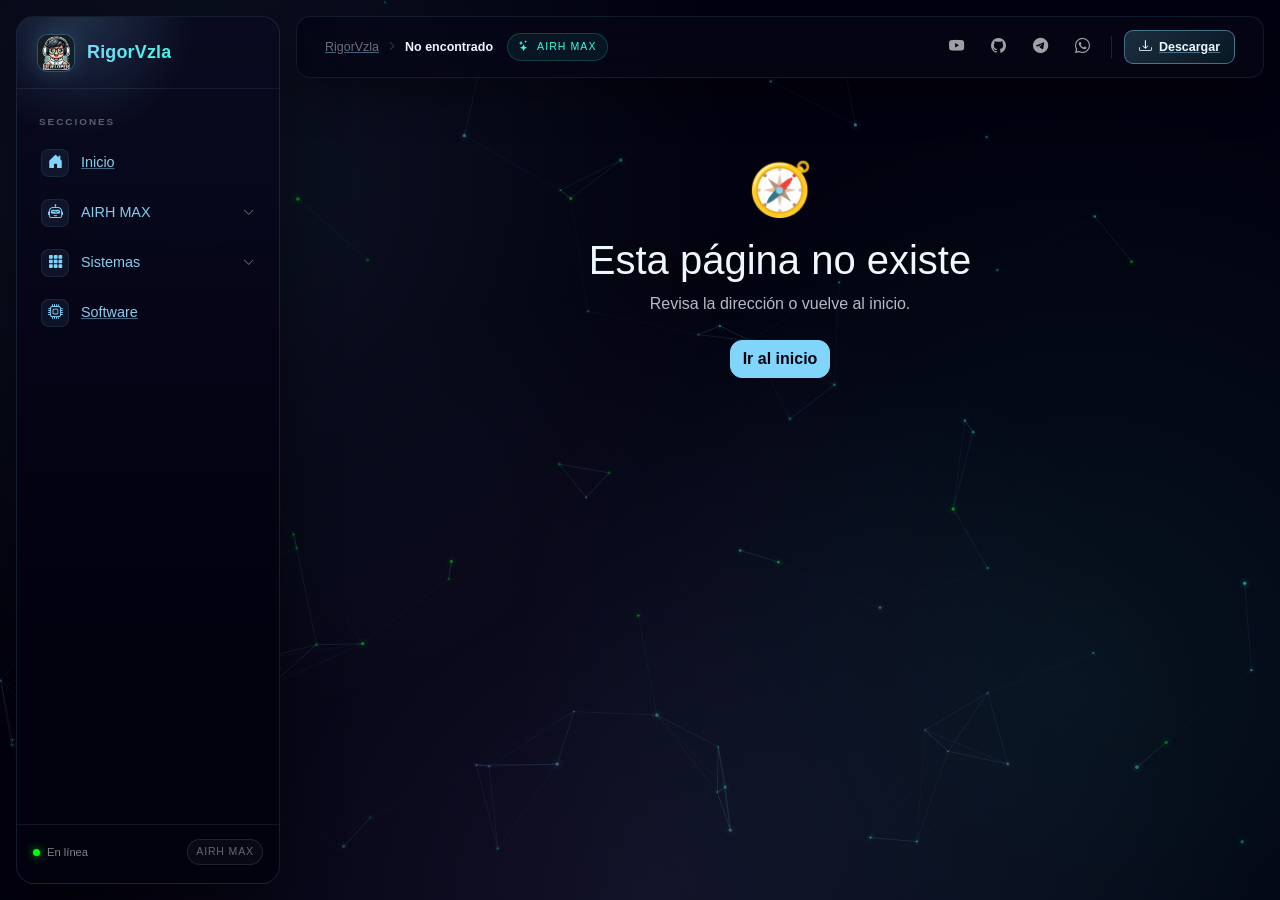
==== commit ce466456: "Mi cuenta simetrica y fila de asociacion mas delgada" ====
--- a/index.html
+++ b/index.html
@@ -10,7 +10,7 @@
     <link rel="stylesheet" href="https://cdn.jsdelivr.net/npm/bootstrap-icons@1.11.3/font/bootstrap-icons.min.css">
     <link rel="stylesheet" href="css/bootstrap/bootstrap.min.css" />
     <link rel="stylesheet" href="css/app.css" />
-    <link rel="stylesheet" href="css/motocontrol.css?v=3" />
+    <link rel="stylesheet" href="css/motocontrol.css?v=4" />
     <link rel="icon" type="image/png" href="favicon.png" />
     <link href="RigorVzla_App_Web.styles.css" rel="stylesheet" />
 </head>
--- a/css/motocontrol.css
+++ b/css/motocontrol.css
@@ -418,4 +418,12 @@
 .mcapp .table td,
 .mcapp .table th {
     color: var(--text);
+}
+/* Las tarjetas dentro de una rejilla no llevan separación vertical extra:
+   así quedan alineadas y con la misma altura. */
+.mcapp .grid-2 > .card + .card,
+.mcapp .grid-3 > .card + .card,
+.mcapp .grid-4 > .card + .card,
+.mcapp .grid-auto > .card + .card {
+    margin-top: 0;
 }
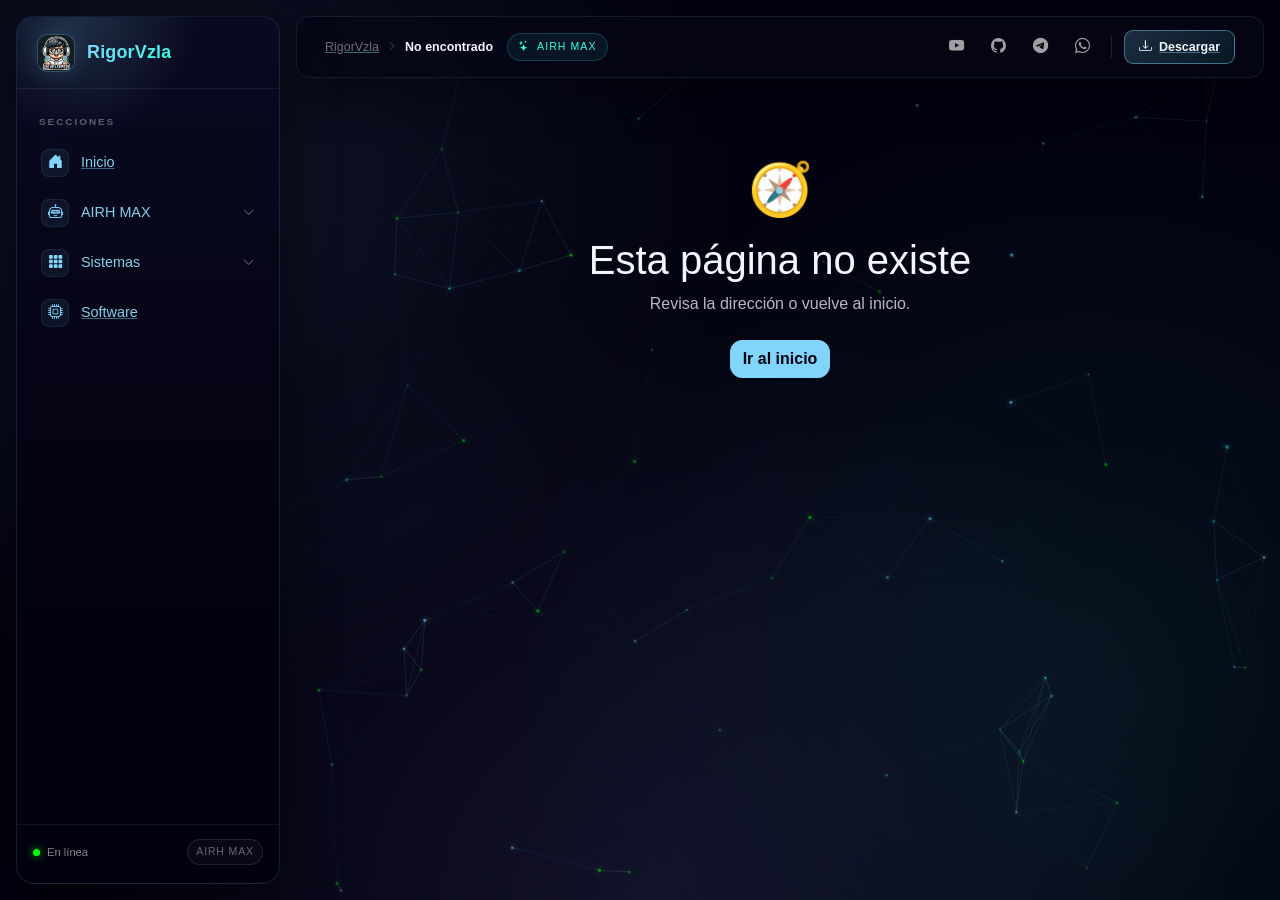
==== commit 978a8af8: "Forzar recarga del CSS (v5)" ====
--- a/index.html
+++ b/index.html
@@ -10,7 +10,7 @@
     <link rel="stylesheet" href="https://cdn.jsdelivr.net/npm/bootstrap-icons@1.11.3/font/bootstrap-icons.min.css">
     <link rel="stylesheet" href="css/bootstrap/bootstrap.min.css" />
     <link rel="stylesheet" href="css/app.css" />
-    <link rel="stylesheet" href="css/motocontrol.css?v=4" />
+    <link rel="stylesheet" href="css/motocontrol.css?v=5" />
     <link rel="icon" type="image/png" href="favicon.png" />
     <link href="RigorVzla_App_Web.styles.css" rel="stylesheet" />
 </head>
--- a/css/motocontrol.css
+++ b/css/motocontrol.css
@@ -426,4 +426,10 @@
 .mcapp .grid-4 > .card + .card,
 .mcapp .grid-auto > .card + .card {
     margin-top: 0;
+}
+/* El tema oscuro de RigorVzla pinta <strong> de blanco; dentro de Moto Control
+   debe usar el color de texto normal (los estilos en línea siguen mandando). */
+.mcapp strong,
+.mcapp b {
+    color: var(--text);
 }
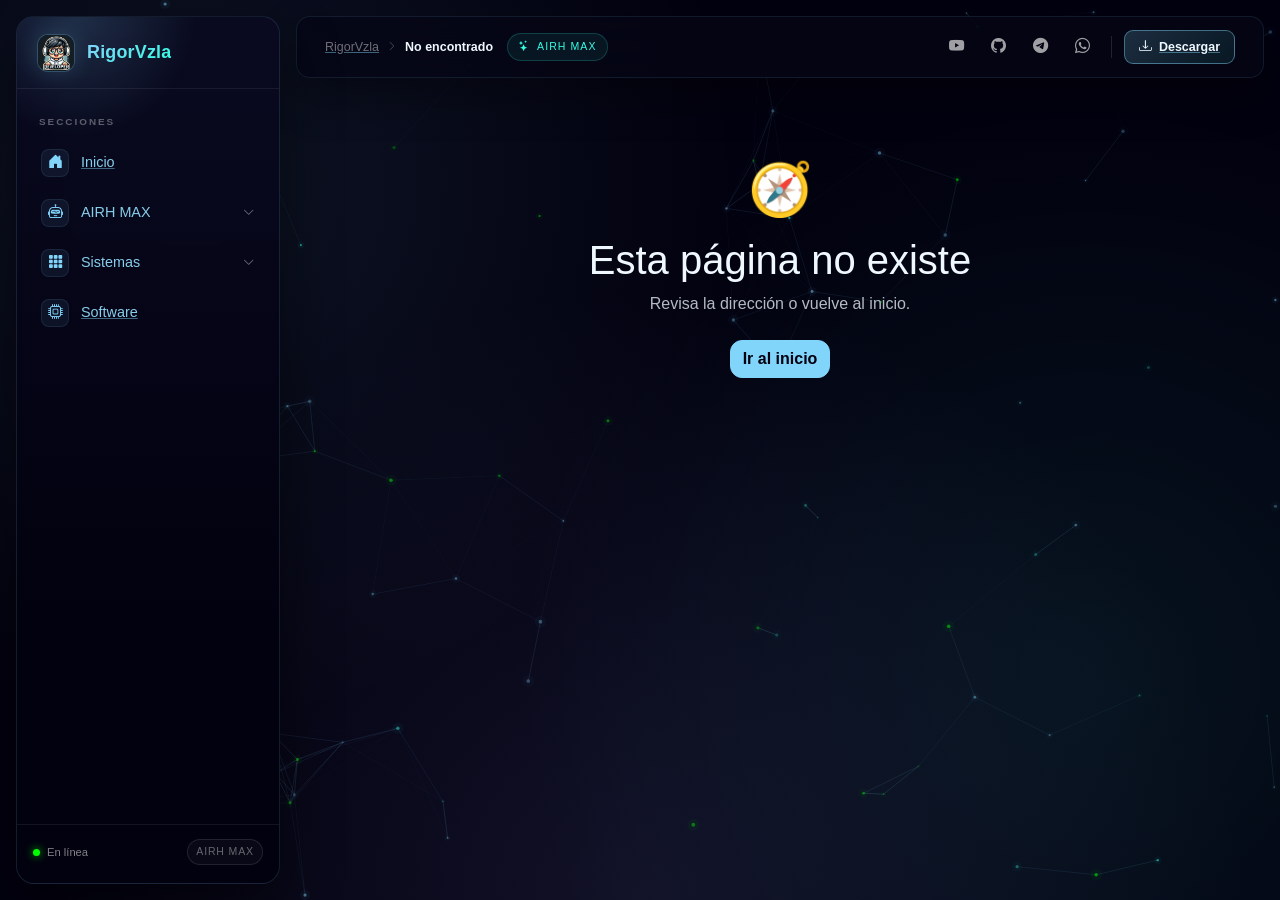
==== commit 8d50acb1: "CSP y politica de contrasenas de 8 caracteres" ====
--- a/index.html
+++ b/index.html
@@ -7,6 +7,7 @@
     <meta name="theme-color" content="#02010F" />
     <title>RigorVzla</title>
     <base href="/" />
+    <meta http-equiv="Content-Security-Policy" content="default-src 'self' blob:; script-src 'self' 'wasm-unsafe-eval' 'unsafe-eval'; style-src 'self' 'unsafe-inline' https://cdn.jsdelivr.net; img-src 'self' data: https:; font-src 'self' data: https://cdn.jsdelivr.net; connect-src 'self' https://api-motocontrol.onrender.com http://localhost:5134 http://localhost:5133; object-src 'none'; base-uri 'self'; form-action 'self'" />
     <link rel="stylesheet" href="https://cdn.jsdelivr.net/npm/bootstrap-icons@1.11.3/font/bootstrap-icons.min.css">
     <link rel="stylesheet" href="css/bootstrap/bootstrap.min.css" />
     <link rel="stylesheet" href="css/app.css" />
@@ -33,16 +34,7 @@
         <a class="dismiss">🗙</a>
     </div>
 
-    <script>
-        // Función para descargar archivos
-        window.triggerFileDownload = (fileName, url) => {
-            const anchorElement = document.createElement('a');
-            anchorElement.href = url;
-            anchorElement.download = fileName ?? '';
-            anchorElement.click();
-            anchorElement.remove();
-        }
-    </script>
+    <script src="js/compat.js"></script>
 
     <script src="js/airh-particles.js"></script>
     <script src="js/shell.js"></script>
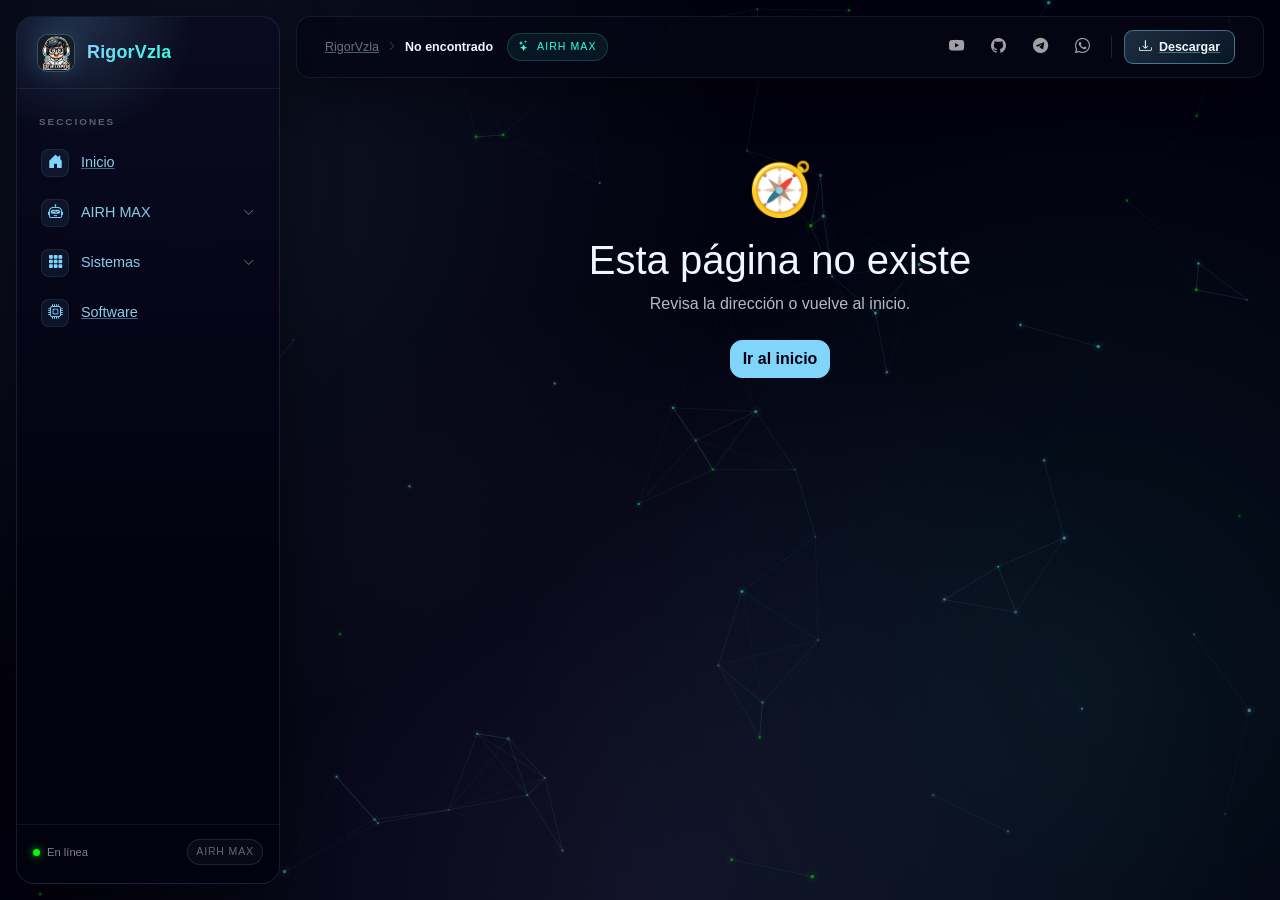
==== commit c0df0952: "Add files via upload" ====
--- a/index.html
+++ b/index.html
@@ -7,11 +7,10 @@
     <meta name="theme-color" content="#02010F" />
     <title>RigorVzla</title>
     <base href="/" />
-    <meta http-equiv="Content-Security-Policy" content="default-src 'self' blob:; script-src 'self' 'wasm-unsafe-eval' 'unsafe-eval'; style-src 'self' 'unsafe-inline' https://cdn.jsdelivr.net; img-src 'self' data: https:; font-src 'self' data: https://cdn.jsdelivr.net; connect-src 'self' https://api-motocontrol.onrender.com http://localhost:5134 http://localhost:5133; object-src 'none'; base-uri 'self'; form-action 'self'" />
     <link rel="stylesheet" href="https://cdn.jsdelivr.net/npm/bootstrap-icons@1.11.3/font/bootstrap-icons.min.css">
     <link rel="stylesheet" href="css/bootstrap/bootstrap.min.css" />
     <link rel="stylesheet" href="css/app.css" />
-    <link rel="stylesheet" href="css/motocontrol.css?v=5" />
+    <link rel="stylesheet" href="css/motocontrol.css?v=3" />
     <link rel="icon" type="image/png" href="favicon.png" />
     <link href="RigorVzla_App_Web.styles.css" rel="stylesheet" />
 </head>
@@ -34,7 +33,16 @@
         <a class="dismiss">🗙</a>
     </div>
 
-    <script src="js/compat.js"></script>
+    <script>
+        // Función para descargar archivos
+        window.triggerFileDownload = (fileName, url) => {
+            const anchorElement = document.createElement('a');
+            anchorElement.href = url;
+            anchorElement.download = fileName ?? '';
+            anchorElement.click();
+            anchorElement.remove();
+        }
+    </script>
 
     <script src="js/airh-particles.js"></script>
     <script src="js/shell.js"></script>
--- a/RigorVzla_App_Web.styles.css
+++ b/RigorVzla_App_Web.styles.css
@@ -1,1348 +1,1833 @@
-/* /Layout/MainLayout.razor.rz.scp.css */
-/* ============================================================
-   Shell principal: sidebar fija + top bar sticky
-   ============================================================ */
-/* Variante flotante: sidebar y top bar como paneles con margen. */
-.page[b-no5aypuhkb] {
-    position: relative;
-    display: flex;
-    gap: 16px;
-    min-height: 100vh;
-    padding: 16px;
-}
-
-.sidebar[b-no5aypuhkb] {
-    position: sticky;
-    top: 16px;
-    z-index: 30;
-    flex: 0 0 264px;
-    width: 264px;
-    height: calc(100vh - 32px);
-    display: flex;
-    flex-direction: column;
-    background: linear-gradient(180deg, rgba(10, 10, 32, 0.92) 0%, rgba(2, 1, 15, 0.98) 70%);
-    border: 1px solid rgba(129, 212, 250, 0.13);
-    border-radius: 18px;
-    box-shadow: 0 24px 60px rgba(0, 0, 0, 0.48);
-    backdrop-filter: blur(20px);
-    -webkit-backdrop-filter: blur(20px);
-    overflow: hidden;
-}
-
-.sidebar[b-no5aypuhkb]::before {
-    content: "";
-    position: absolute;
-    top: -120px;
-    left: -60px;
-    width: 240px;
-    height: 240px;
-    background: radial-gradient(circle, rgba(129, 212, 250, 0.18), transparent 70%);
-    pointer-events: none;
-}
-
-.main[b-no5aypuhkb] {
-    flex: 1;
-    min-width: 0;
-    display: flex;
-    flex-direction: column;
-}
-
-/* ---------- Top bar ---------- */
-.airh-topbar[b-no5aypuhkb] {
-    position: sticky;
-    top: 0;
-    z-index: 20;
-    flex: 0 0 62px;
-    height: 62px;
-    display: flex;
-    align-items: center;
-    justify-content: space-between;
-    gap: 18px;
-    margin-bottom: 16px;
-    padding: 0 28px;
-    background: rgba(6, 6, 22, 0.72);
-    border: 1px solid rgba(129, 212, 250, 0.10);
-    border-radius: 14px;
-    box-shadow: 0 18px 44px rgba(0, 0, 0, 0.32);
-    backdrop-filter: blur(20px);
-    -webkit-backdrop-filter: blur(20px);
-    transition: background 0.25s ease, box-shadow 0.25s ease;
-}
-
-.airh-topbar.scrolled[b-no5aypuhkb] {
-    background: rgba(4, 4, 16, 0.90);
-    box-shadow: 0 14px 34px rgba(0, 0, 0, 0.38);
-}
-
-.topbar-left[b-no5aypuhkb] {
-    display: flex;
-    align-items: center;
-    gap: 14px;
-    min-width: 0;
-}
-
-.topbar-right[b-no5aypuhkb] {
-    display: flex;
-    align-items: center;
-    gap: 8px;
-}
-
-.crumb[b-no5aypuhkb] {
-    display: flex;
-    align-items: center;
-    gap: 8px;
-    font-size: 0.78rem;
-    color: rgba(255, 255, 255, 0.42);
-    white-space: nowrap;
-}
-
-.crumb a[b-no5aypuhkb] {
-    color: rgba(255, 255, 255, 0.42);
-    transition: color 0.18s ease;
-}
-
-.crumb a:hover[b-no5aypuhkb] {
-    color: var(--airh-accent);
-}
-
-.crumb i[b-no5aypuhkb] {
-    font-size: 0.62rem;
-    opacity: 0.7;
-}
-
-.crumb strong[b-no5aypuhkb] {
-    color: var(--airh-text);
-    font-weight: 600;
-}
-
-.page-kicker[b-no5aypuhkb] {
-    display: inline-flex;
-    align-items: center;
-    gap: 7px;
-    padding: 5px 10px;
-    border-radius: 999px;
-    font-size: 0.66rem;
-    letter-spacing: 0.1em;
-    text-transform: uppercase;
-    color: var(--airh-accent-2);
-    background: rgba(53, 253, 226, 0.07);
-    border: 1px solid rgba(53, 253, 226, 0.18);
-    white-space: nowrap;
-}
-
-.mobile-brand[b-no5aypuhkb] {
-    display: none;
-    align-items: center;
-    gap: 9px;
-}
-
-.mobile-brand .brand-name[b-no5aypuhkb] {
-    font-size: 1rem;
-}
-
-.hamburger[b-no5aypuhkb] {
-    display: none;
-}
-
-.divider[b-no5aypuhkb] {
-    width: 1px;
-    height: 22px;
-    margin: 0 4px;
-    background: rgba(255, 255, 255, 0.12);
-}
-
-.btn-download[b-no5aypuhkb] {
-    display: inline-flex;
-    align-items: center;
-    gap: 8px;
-    height: 34px;
-    padding: 0 14px;
-    border-radius: 9px;
-    border: 1px solid rgba(129, 212, 250, 0.45);
-    background: linear-gradient(135deg, rgba(129, 212, 250, 0.20), rgba(53, 253, 226, 0.08));
-    color: var(--airh-text);
-    font-size: 0.78rem;
-    font-weight: 600;
-    transition: transform 0.18s ease, box-shadow 0.18s ease, border-color 0.18s ease;
-}
-
-.btn-download:hover[b-no5aypuhkb] {
-    transform: translateY(-1px);
-    border-color: var(--airh-accent);
-    box-shadow: 0 8px 24px rgba(129, 212, 250, 0.18);
-    color: var(--airh-text);
-}
-
-/* ---------- Contenido ---------- */
-.content[b-no5aypuhkb] {
-    flex: 1;
-    width: 100%;
-    max-width: 1220px;
-    margin: 0 auto;
-    padding: 8px 36px 60px;
-}
-
-/* ---------- Overlay móvil ---------- */
-.nav-overlay[b-no5aypuhkb] {
-    display: none;
-    position: fixed;
-    inset: 0;
-    z-index: 35;
-    background: rgba(2, 1, 15, 0.6);
-    backdrop-filter: blur(2px);
-    -webkit-backdrop-filter: blur(2px);
-}
-
-.nav-overlay.show[b-no5aypuhkb] {
-    display: block;
-}
-
-/* ============================================================
-   Responsive
-   ============================================================ */
-@media (max-width: 980px) {
-    .page[b-no5aypuhkb] {
-        gap: 0;
-        padding: 0;
-    }
-
-    .sidebar[b-no5aypuhkb] {
-        position: fixed;
-        left: 0;
-        top: 0;
-        z-index: 40;
-        height: 100vh;
-        transform: translateX(-105%);
-        transition: transform 0.3s ease;
-        border-radius: 0 18px 18px 0;
-        box-shadow: 24px 0 60px rgba(0, 0, 0, 0.5);
-    }
-
-    .page.nav-open .sidebar[b-no5aypuhkb] {
-        transform: translateX(0);
-    }
-
-    .hamburger[b-no5aypuhkb] {
-        display: grid;
-    }
-
-    .mobile-brand[b-no5aypuhkb] {
-        display: flex;
-    }
-
-    .crumb[b-no5aypuhkb],
-    .page-kicker[b-no5aypuhkb] {
-        display: none;
-    }
-
-    /* En móvil las redes viven en el drawer. */
-    .topbar-right > .icon-btn[b-no5aypuhkb],
-    .topbar-right > .divider[b-no5aypuhkb] {
-        display: none;
-    }
-
-    .airh-topbar[b-no5aypuhkb] {
-        margin: 0;
-        padding: 0 16px;
-        border-top: 0;
-        border-left: 0;
-        border-right: 0;
-        border-radius: 0;
-        box-shadow: none;
-    }
-
-    .content[b-no5aypuhkb] {
-        padding: 22px 18px 48px;
-    }
-
-    .btn-download[b-no5aypuhkb] {
-        width: 34px;
-        padding: 0;
-        justify-content: center;
-    }
-
-    .btn-download span[b-no5aypuhkb] {
-        display: none;
-    }
-}
-
-@media (max-width: 640px) {
-    .mobile-brand .brand-name[b-no5aypuhkb] {
-        font-size: 0.95rem;
-    }
-
-    .divider[b-no5aypuhkb] {
-        display: none;
-    }
-}
-
-@media (prefers-reduced-motion: reduce) {
-    .sidebar[b-no5aypuhkb],
-    .airh-topbar[b-no5aypuhkb] {
-        transition: none;
-    }
-}
-/* /Layout/NavMenu.razor.rz.scp.css */
-/* ============================================================
-   Menú lateral
-   ============================================================ */
-.brand[b-r68njx6idf] {
-    position: relative;
-    display: flex;
-    align-items: center;
-    gap: 12px;
-    flex: 0 0 72px;
-    height: 72px;
-    padding: 0 20px;
-    border-bottom: 1px solid rgba(255, 255, 255, 0.07);
-}
-
-.nav-close[b-r68njx6idf] {
-    display: none;
-    margin-left: auto;
-}
-
-.nav-scroll[b-r68njx6idf] {
-    flex: 1;
-    overflow-y: auto;
-    padding: 8px 0 16px;
-    scrollbar-width: thin;
-    scrollbar-color: var(--airh-secondary) transparent;
-}
-
-.nav-scroll[b-r68njx6idf]::-webkit-scrollbar {
-    width: 8px;
-}
-
-.nav-scroll[b-r68njx6idf]::-webkit-scrollbar-thumb {
-    background: var(--airh-secondary);
-    border-radius: 8px;
-}
-
-.nav-label[b-r68njx6idf] {
-    padding: 18px 22px 8px;
-    font-size: 0.62rem;
-    font-weight: 600;
-    letter-spacing: 0.2em;
-    text-transform: uppercase;
-    color: rgba(255, 255, 255, 0.34);
-}
-
-.nav-group[b-r68njx6idf] {
-    display: flex;
-    flex-direction: column;
-}
-
-/* ::deep alcanza los <a> que renderiza el componente NavLink. */
-.nav-scroll[b-r68njx6idf]  .nav-item {
-    position: relative;
-    display: flex;
-    align-items: center;
-    gap: 12px;
-    width: calc(100% - 24px);
-    margin: 2px 12px;
-    padding: 9px 12px;
-    border: 0;
-    border-radius: 10px;
-    background: transparent;
-    color: var(--airh-text-secondary);
-    font-family: inherit;
-    font-size: 0.9rem;
-    font-weight: 500;
-    text-align: left;
-    cursor: pointer;
-    transition: background 0.18s ease, color 0.18s ease, transform 0.18s ease, box-shadow 0.18s ease;
-}
-
-.nav-scroll[b-r68njx6idf]  .nav-item .icon {
-    width: 28px;
-    height: 28px;
-    flex: 0 0 28px;
-    display: grid;
-    place-items: center;
-    border-radius: 8px;
-    background: rgba(129, 212, 250, 0.07);
-    border: 1px solid rgba(129, 212, 250, 0.10);
-    color: var(--airh-accent);
-    font-size: 0.95rem;
-    transition: background 0.18s ease, color 0.18s ease, border-color 0.18s ease;
-}
-
-.nav-scroll[b-r68njx6idf]  .nav-item:hover {
-    background: rgba(255, 255, 255, 0.055);
-    color: var(--airh-text);
-    transform: translateX(2px);
-}
-
-.nav-scroll[b-r68njx6idf]  .nav-item:hover .icon {
-    background: rgba(129, 212, 250, 0.14);
-    border-color: rgba(129, 212, 250, 0.28);
-}
-
-.nav-scroll[b-r68njx6idf]  .nav-item.active {
-    background: linear-gradient(90deg, rgba(129, 212, 250, 0.16), rgba(129, 212, 250, 0.03));
-    color: var(--airh-text);
-    box-shadow: inset 0 0 0 1px rgba(129, 212, 250, 0.16);
-}
-
-.nav-scroll[b-r68njx6idf]  .nav-item.active::before {
-    content: "";
-    position: absolute;
-    left: -12px;
-    top: 9px;
-    bottom: 9px;
-    width: 3px;
-    border-radius: 0 3px 3px 0;
-    background: var(--airh-accent);
-    box-shadow: 0 0 12px rgba(129, 212, 250, 0.8);
-}
-
-.nav-scroll[b-r68njx6idf]  .nav-item.active .icon {
-    background: rgba(129, 212, 250, 0.18);
-    border-color: rgba(129, 212, 250, 0.38);
-    color: var(--airh-accent-2);
-}
-
-.nav-scroll[b-r68njx6idf]  .nav-item .chev {
-    margin-left: auto;
-    font-size: 0.72rem;
-    color: rgba(255, 255, 255, 0.45);
-}
-
-.subnav[b-r68njx6idf] {
-    display: flex;
-    flex-direction: column;
-    gap: 2px;
-    margin: 2px 12px 4px 46px;
-}
-
-.subnav[b-r68njx6idf]  a {
-    position: relative;
-    display: flex;
-    align-items: center;
-    gap: 10px;
-    padding: 7px 10px;
-    border-radius: 8px;
-    font-size: 0.82rem;
-    color: rgba(135, 206, 235, 0.82);
-    transition: background 0.16s ease, color 0.16s ease;
-}
-
-.subnav[b-r68njx6idf]  a::before {
-    content: "";
-    width: 5px;
-    height: 5px;
-    border-radius: 50%;
-    background: rgba(129, 212, 250, 0.45);
-    transition: background 0.16s ease, box-shadow 0.16s ease;
-}
-
-.subnav[b-r68njx6idf]  a:hover {
-    background: rgba(255, 255, 255, 0.05);
-    color: var(--airh-text);
-}
-
-.subnav[b-r68njx6idf]  a.active {
-    color: var(--airh-text);
-    background: rgba(53, 253, 226, 0.07);
-}
-
-.subnav[b-r68njx6idf]  a.active::before {
-    background: var(--airh-accent-2);
-    box-shadow: 0 0 8px var(--airh-accent-2);
-}
-
-.sidebar-social[b-r68njx6idf] {
-    display: none;
-    padding: 0 16px 14px;
-}
-
-.sidebar-social .nav-label[b-r68njx6idf] {
-    padding: 0 6px 8px;
-}
-
-.social-row[b-r68njx6idf] {
-    display: flex;
-    gap: 6px;
-}
-
-.social-row .icon-btn[b-r68njx6idf] {
-    flex: 1;
-}
-
-.sidebar-foot[b-r68njx6idf] {
-    flex: 0 0 auto;
-    display: flex;
-    align-items: center;
-    justify-content: space-between;
-    gap: 10px;
-    padding: 14px 16px 18px;
-    border-top: 1px solid rgba(255, 255, 255, 0.07);
-}
-
-.status[b-r68njx6idf] {
-    display: inline-flex;
-    align-items: center;
-    gap: 7px;
-    font-size: 0.7rem;
-    color: rgba(255, 255, 255, 0.5);
-}
-
-.status .dot[b-r68njx6idf] {
-    width: 7px;
-    height: 7px;
-    border-radius: 50%;
-    background: var(--airh-accent-text);
-    box-shadow: 0 0 9px rgba(0, 255, 0, 0.8);
-}
-
-.version[b-r68njx6idf] {
-    font-size: 0.66rem;
-    letter-spacing: 0.08em;
-    color: rgba(255, 255, 255, 0.38);
-    padding: 4px 8px;
-    border-radius: 999px;
-    border: 1px solid rgba(255, 255, 255, 0.1);
-    background: rgba(255, 255, 255, 0.03);
-}
-
-@media (max-width: 980px) {
-    .nav-close[b-r68njx6idf] {
-        display: grid;
-    }
-
-    .sidebar-social[b-r68njx6idf] {
-        display: block;
-    }
-}
-
-@media (prefers-reduced-motion: reduce) {
-    .nav-scroll[b-r68njx6idf]  .nav-item,
-    .nav-scroll[b-r68njx6idf]  .nav-item .icon,
-    .subnav[b-r68njx6idf]  a {
-        transition: none;
-    }
-}
-/* /Pages/Airh-changelog.razor.rz.scp.css */
-/* ============================================================
-   Historial de versiones · release v8
-   ============================================================ */
-.release[b-dr6zpfaizf] {
-    max-width: 1040px;
-    margin: 0 auto;
-}
-
-/* ---------- Encabezado ---------- */
-.release-hero[b-dr6zpfaizf] {
-    position: relative;
-    padding: 38px;
-    border: 1px solid rgba(129, 212, 250, 0.16);
-    border-radius: 20px;
-    background: linear-gradient(135deg, rgba(255, 255, 255, 0.055) 0%, rgba(2, 1, 15, 0.28) 100%);
-    box-shadow: 0 22px 54px rgba(0, 0, 0, 0.32);
-    overflow: hidden;
-}
-
-.release-hero[b-dr6zpfaizf]::after {
-    content: "";
-    position: absolute;
-    top: -110px;
-    right: -90px;
-    width: 340px;
-    height: 340px;
-    background: radial-gradient(circle, rgba(53, 253, 226, 0.14), transparent 68%);
-    pointer-events: none;
-}
-
-.release-badge[b-dr6zpfaizf] {
-    display: inline-flex;
-    align-items: center;
-    gap: 7px;
-    padding: 5px 11px;
-    border: 1px solid rgba(53, 253, 226, 0.22);
-    border-radius: 999px;
-    background: rgba(53, 253, 226, 0.07);
-    color: var(--airh-accent-2);
-    font-size: 0.66rem;
-    font-weight: 600;
-    letter-spacing: 0.12em;
-    text-transform: uppercase;
-}
-
-.release-hero h1[b-dr6zpfaizf] {
-    margin: 16px 0 0;
-    font-size: clamp(2rem, 4vw, 3.1rem);
-    font-weight: 800;
-    line-height: 1.05;
-    letter-spacing: -0.02em;
-    background: linear-gradient(135deg, var(--airh-accent), var(--airh-accent-2));
-    -webkit-background-clip: text;
-    background-clip: text;
-    -webkit-text-fill-color: transparent;
-}
-
-.release-hero h1 span[b-dr6zpfaizf] {
-    color: var(--airh-accent-2);
-    -webkit-text-fill-color: var(--airh-accent-2);
-}
-
-.release-lead[b-dr6zpfaizf] {
-    max-width: 720px;
-    margin: 16px 0 0;
-    color: var(--airh-text-secondary);
-    font-size: 1rem;
-    line-height: 1.7;
-}
-
-.release-actions[b-dr6zpfaizf] {
-    display: flex;
-    flex-wrap: wrap;
-    gap: 10px;
-    margin-top: 24px;
-}
-
-.release-btn[b-dr6zpfaizf] {
-    display: inline-flex;
-    align-items: center;
-    gap: 8px;
-    height: 40px;
-    padding: 0 18px;
-    border: 1px solid rgba(255, 255, 255, 0.188);
-    border-radius: 10px;
-    background: transparent;
-    color: var(--airh-text);
-    font-size: 0.84rem;
-    font-weight: 600;
-    transition: background 0.18s ease, border-color 0.18s ease, transform 0.18s ease, box-shadow 0.18s ease;
-}
-
-.release-btn:hover[b-dr6zpfaizf] {
-    transform: translateY(-1px);
-    border-color: var(--airh-accent);
-    background: rgba(255, 255, 255, 0.06);
-    color: var(--airh-text);
-}
-
-.release-btn.primary[b-dr6zpfaizf] {
-    border-color: var(--airh-accent);
-    background: linear-gradient(135deg, var(--airh-accent), var(--airh-accent-2));
-    color: var(--airh-primary);
-}
-
-.release-btn.primary:hover[b-dr6zpfaizf] {
-    box-shadow: 0 10px 26px rgba(129, 212, 250, 0.25);
-    color: var(--airh-primary);
-}
-
-/* ---------- Secciones ---------- */
-.release-section[b-dr6zpfaizf] {
-    margin-top: 36px;
-}
-
-.release-title[b-dr6zpfaizf] {
-    display: flex;
-    align-items: center;
-    gap: 10px;
-    margin: 0 0 16px;
-    font-size: 1.02rem;
-    font-weight: 600;
-}
-
-.release-title[b-dr6zpfaizf]::before {
-    content: "";
-    width: 3px;
-    height: 17px;
-    border-radius: 3px;
-    background: linear-gradient(var(--airh-accent), var(--airh-accent-2));
-}
-
-/* ---------- Tarjetas de novedades ---------- */
-.release-grid[b-dr6zpfaizf] {
-    display: grid;
-    grid-template-columns: repeat(2, minmax(0, 1fr));
-    gap: 14px;
-}
-
-.release-card[b-dr6zpfaizf] {
-    padding: 22px;
-    border: 1px solid var(--airh-card-border);
-    border-radius: 14px;
-    background: var(--airh-card-bg);
-    backdrop-filter: blur(6px);
-    -webkit-backdrop-filter: blur(6px);
-    transition: transform 0.2s ease, border-color 0.2s ease, box-shadow 0.2s ease;
-}
-
-.release-card:hover[b-dr6zpfaizf] {
-    transform: translateY(-3px);
-    border-color: rgba(129, 212, 250, 0.35);
-    box-shadow: 0 16px 34px rgba(0, 0, 0, 0.28);
-}
-
-.release-icon[b-dr6zpfaizf] {
-    width: 40px;
-    height: 40px;
-    display: grid;
-    place-items: center;
-    margin-bottom: 14px;
-    border: 1px solid rgba(129, 212, 250, 0.18);
-    border-radius: 11px;
-    background: rgba(129, 212, 250, 0.10);
-    color: var(--airh-accent);
-    font-size: 1.1rem;
-}
-
-.release-card h3[b-dr6zpfaizf] {
-    margin: 0 0 8px;
-    font-size: 0.98rem;
-    font-weight: 600;
-}
-
-.release-card p[b-dr6zpfaizf] {
-    margin: 0;
-    color: var(--airh-text-secondary);
-    font-size: 0.86rem;
-    line-height: 1.65;
-}
-
-/* ---------- Lista "también incluido" ---------- */
-.release-list[b-dr6zpfaizf] {
-    display: grid;
-    gap: 10px;
-    margin: 0;
-    padding: 0;
-    list-style: none;
-}
-
-.release-list li[b-dr6zpfaizf] {
-    display: flex;
-    align-items: flex-start;
-    gap: 12px;
-    padding: 14px 16px;
-    border: 1px solid rgba(255, 255, 255, 0.10);
-    border-radius: 12px;
-    background: rgba(255, 255, 255, 0.031);
-    color: var(--airh-text-secondary);
-    font-size: 0.88rem;
-    line-height: 1.55;
-}
-
-.release-list li i[b-dr6zpfaizf] {
-    margin-top: 1px;
-    color: var(--airh-accent-2);
-    font-size: 1rem;
-}
-
-.release-list li.is-fix i[b-dr6zpfaizf] {
-    color: var(--airh-progress);
-}
-
-/* ---------- Pie ---------- */
-.release-foot[b-dr6zpfaizf] {
-    display: flex;
-    align-items: center;
-    justify-content: space-between;
-    gap: 12px;
-    margin-top: 32px;
-    padding-top: 18px;
-    border-top: 1px solid rgba(255, 255, 255, 0.08);
-    color: var(--airh-soft-text);
-    font-size: 0.74rem;
-    letter-spacing: 0.04em;
-}
-
-.release-foot span[b-dr6zpfaizf] {
-    display: inline-flex;
-    align-items: center;
-    gap: 7px;
-}
-
-.release-foot i[b-dr6zpfaizf] {
-    color: var(--airh-accent-text);
-}
-
-/* ---------- Responsive ---------- */
-@media (max-width: 760px) {
-    .release-hero[b-dr6zpfaizf] {
-        padding: 26px 20px;
-    }
-
-    .release-grid[b-dr6zpfaizf] {
-        grid-template-columns: 1fr;
-    }
-
-    .release-actions .release-btn[b-dr6zpfaizf] {
-        flex: 1 1 100%;
-        justify-content: center;
-    }
-
-    .release-foot[b-dr6zpfaizf] {
-        flex-direction: column;
-        align-items: flex-start;
-        gap: 6px;
-    }
-}
-
-@media (prefers-reduced-motion: reduce) {
-    .release-card[b-dr6zpfaizf],
-    .release-btn[b-dr6zpfaizf] {
-        transition: none;
-    }
-}
-/* /Pages/Home.razor.rz.scp.css */
-/* ============================================================
-   Inicio
-   ============================================================ */
-.home[b-rrwyrh0y0u] {
-    max-width: 1040px;
-    margin: 0 auto;
-}
-
-/* ---------- Presentación ---------- */
-.home-hero[b-rrwyrh0y0u] {
-    position: relative;
-    padding: 44px 28px 40px;
-    text-align: center;
-    border: 1px solid rgba(129, 212, 250, 0.16);
-    border-radius: 20px;
-    background: linear-gradient(135deg, rgba(255, 255, 255, 0.055) 0%, rgba(2, 1, 15, 0.28) 100%);
-    box-shadow: 0 22px 54px rgba(0, 0, 0, 0.32);
-    overflow: hidden;
-}
-
-.home-hero[b-rrwyrh0y0u]::after {
-    content: "";
-    position: absolute;
-    top: -110px;
-    right: -90px;
-    width: 320px;
-    height: 320px;
-    background: radial-gradient(circle, rgba(53, 253, 226, 0.13), transparent 68%);
-    pointer-events: none;
-}
-
-.home-avatar[b-rrwyrh0y0u] {
-    width: 112px;
-    height: 112px;
-    display: block;
-    margin: 0 auto;
-    object-fit: cover;
-    border: 2px solid rgba(129, 212, 250, 0.55);
-    border-radius: 50%;
-    background: var(--airh-primary);
-    box-shadow: 0 0 36px rgba(129, 212, 250, 0.22);
-}
-
-.home-kicker[b-rrwyrh0y0u] {
-    display: block;
-    margin-top: 16px;
-    color: var(--airh-accent-2);
-    font-size: 0.66rem;
-    font-weight: 600;
-    letter-spacing: 0.18em;
-    text-transform: uppercase;
-}
-
-.home-hero h1[b-rrwyrh0y0u] {
-    margin: 8px 0 0;
-    font-size: clamp(2.2rem, 5vw, 3.4rem);
-    font-weight: 800;
-    line-height: 1.05;
-    letter-spacing: -0.03em;
-    background: linear-gradient(135deg, var(--airh-accent), var(--airh-accent-2));
-    -webkit-background-clip: text;
-    background-clip: text;
-    -webkit-text-fill-color: transparent;
-}
-
-.home-tagline[b-rrwyrh0y0u] {
-    max-width: 540px;
-    margin: 12px auto 0;
-    color: var(--airh-text-secondary);
-    font-size: 0.98rem;
-    line-height: 1.6;
-}
-
-.home-chips[b-rrwyrh0y0u] {
-    display: flex;
-    flex-wrap: wrap;
-    justify-content: center;
-    gap: 8px;
-    margin-top: 18px;
-}
-
-.home-chip[b-rrwyrh0y0u] {
-    padding: 5px 11px;
-    border: 1px solid rgba(255, 255, 255, 0.12);
-    border-radius: 999px;
-    background: rgba(255, 255, 255, 0.04);
-    color: var(--airh-text-secondary);
-    font-size: 0.72rem;
-    letter-spacing: 0.04em;
-}
-
-.home-actions[b-rrwyrh0y0u] {
-    display: flex;
-    flex-wrap: wrap;
-    justify-content: center;
-    gap: 10px;
-    margin-top: 22px;
-}
-
-.home-btn[b-rrwyrh0y0u] {
-    display: inline-flex;
-    align-items: center;
-    gap: 8px;
-    height: 40px;
-    padding: 0 18px;
-    border: 1px solid rgba(255, 255, 255, 0.188);
-    border-radius: 10px;
-    background: transparent;
-    color: var(--airh-text);
-    font-size: 0.84rem;
-    font-weight: 600;
-    text-decoration: none;
-    transition: background 0.18s ease, border-color 0.18s ease, transform 0.18s ease, box-shadow 0.18s ease;
-}
-
-.home-btn:hover[b-rrwyrh0y0u] {
-    transform: translateY(-1px);
-    border-color: var(--airh-accent);
-    background: rgba(255, 255, 255, 0.06);
-    color: var(--airh-text);
-}
-
-.home-btn.primary[b-rrwyrh0y0u] {
-    border-color: var(--airh-accent);
-    background: linear-gradient(135deg, var(--airh-accent), var(--airh-accent-2));
-    color: var(--airh-primary);
-}
-
-.home-btn.primary:hover[b-rrwyrh0y0u] {
-    box-shadow: 0 10px 26px rgba(129, 212, 250, 0.25);
-    color: var(--airh-primary);
-}
-
-/* ---------- Secciones ---------- */
-.home-section[b-rrwyrh0y0u] {
-    margin-top: 38px;
-}
-
-.home-head[b-rrwyrh0y0u] {
-    display: flex;
-    align-items: flex-end;
-    justify-content: space-between;
-    gap: 12px;
-    margin-bottom: 14px;
-}
-
-.home-head h2[b-rrwyrh0y0u] {
-    display: flex;
-    align-items: center;
-    gap: 10px;
-    margin: 0;
-    font-size: 1.02rem;
-    font-weight: 600;
-}
-
-.home-head h2[b-rrwyrh0y0u]::before {
-    content: "";
-    width: 3px;
-    height: 17px;
-    border-radius: 3px;
-    background: linear-gradient(var(--airh-accent), var(--airh-accent-2));
-}
-
-.home-head a[b-rrwyrh0y0u] {
-    display: inline-flex;
-    align-items: center;
-    gap: 6px;
-    color: var(--airh-accent);
-    font-size: 0.76rem;
-    text-decoration: none;
-    transition: color 0.18s ease;
-}
-
-.home-head a:hover[b-rrwyrh0y0u] {
-    color: var(--airh-accent-2);
-}
-
-.home-note[b-rrwyrh0y0u] {
-    color: var(--airh-soft-text);
-    font-size: 0.72rem;
-}
-
-/* ---------- Proyectos ---------- */
-.home-grid[b-rrwyrh0y0u] {
-    display: grid;
-    grid-template-columns: repeat(auto-fit, minmax(200px, 1fr));
-    gap: 12px;
-}
-
-.home-card[b-rrwyrh0y0u] {
-    display: flex;
-    flex-direction: column;
-    padding: 18px;
-    border: 1px solid var(--airh-card-border);
-    border-radius: 14px;
-    background: var(--airh-card-bg);
-    color: inherit;
-    text-decoration: none;
-    transition: transform 0.2s ease, border-color 0.2s ease, box-shadow 0.2s ease;
-}
-
-.home-card:hover[b-rrwyrh0y0u] {
-    transform: translateY(-3px);
-    border-color: rgba(129, 212, 250, 0.35);
-    box-shadow: 0 16px 34px rgba(0, 0, 0, 0.28);
-    color: inherit;
-}
-
-.home-icon[b-rrwyrh0y0u] {
-    width: 38px;
-    height: 38px;
-    display: grid;
-    place-items: center;
-    margin-bottom: 12px;
-    border-radius: 10px;
-    font-size: 1.05rem;
-}
-
-.home-icon.is-blue[b-rrwyrh0y0u] {
-    border: 1px solid rgba(129, 212, 250, 0.18);
-    background: rgba(129, 212, 250, 0.10);
-    color: var(--airh-accent);
-}
-
-.home-icon.is-teal[b-rrwyrh0y0u] {
-    border: 1px solid rgba(53, 253, 226, 0.18);
-    background: rgba(53, 253, 226, 0.08);
-    color: var(--airh-accent-2);
-}
-
-.home-card h3[b-rrwyrh0y0u] {
-    margin: 0 0 6px;
-    font-size: 0.94rem;
-    font-weight: 600;
-}
-
-.home-card p[b-rrwyrh0y0u] {
-    margin: 0;
-    color: var(--airh-text-secondary);
-    font-size: 0.82rem;
-    line-height: 1.55;
-}
-
-.home-more[b-rrwyrh0y0u] {
-    display: inline-flex;
-    align-items: center;
-    gap: 6px;
-    margin-top: 14px;
-    color: var(--airh-accent);
-    font-size: 0.74rem;
-    font-weight: 600;
-}
-
-.home-card:hover .home-more[b-rrwyrh0y0u] {
-    color: var(--airh-accent-2);
-}
-
-/* ---------- Comunidad ---------- */
-.home-community[b-rrwyrh0y0u] {
-    display: grid;
-    grid-template-columns: repeat(3, minmax(0, 1fr));
-    gap: 10px;
-}
-
-.home-link[b-rrwyrh0y0u] {
-    display: flex;
-    align-items: center;
-    gap: 12px;
-    padding: 14px 16px;
-    border: 1px solid rgba(255, 255, 255, 0.10);
-    border-radius: 12px;
-    background: rgba(255, 255, 255, 0.031);
-    color: inherit;
-    text-decoration: none;
-    transition: transform 0.18s ease, border-color 0.18s ease, background 0.18s ease;
-}
-
-.home-link:hover[b-rrwyrh0y0u] {
-    transform: translateY(-2px);
-    border-color: rgba(129, 212, 250, 0.35);
-    background: rgba(255, 255, 255, 0.055);
-    color: inherit;
-}
-
-.home-link i[b-rrwyrh0y0u] {
-    width: 22px;
-    color: var(--airh-accent);
-    font-size: 1.15rem;
-    text-align: center;
-}
-
-.home-link span[b-rrwyrh0y0u] {
-    display: flex;
-    flex-direction: column;
-    gap: 2px;
-    color: var(--airh-text);
-    font-size: 0.85rem;
-}
-
-.home-link small[b-rrwyrh0y0u] {
-    color: var(--airh-soft-text);
-    font-size: 0.68rem;
-    letter-spacing: 0.08em;
-    text-transform: uppercase;
-}
-
-/* ---------- Responsive ---------- */
-@media (max-width: 900px) {
-    .home-community[b-rrwyrh0y0u] {
-        grid-template-columns: repeat(2, minmax(0, 1fr));
-    }
-}
-
-@media (max-width: 640px) {
-    .home-hero[b-rrwyrh0y0u] {
-        padding: 30px 18px;
-    }
-
-    .home-grid[b-rrwyrh0y0u],
-    .home-community[b-rrwyrh0y0u] {
-        grid-template-columns: 1fr;
-    }
-
-    .home-actions .home-btn[b-rrwyrh0y0u] {
-        flex: 1 1 100%;
-        justify-content: center;
-    }
-}
-
-@media (prefers-reduced-motion: reduce) {
-    .home-card[b-rrwyrh0y0u],
-    .home-link[b-rrwyrh0y0u],
-    .home-btn[b-rrwyrh0y0u] {
-        transition: none;
-    }
-}
-/* /Pages/Software.razor.rz.scp.css */
-/* ============================================================
-   Software
-   ============================================================ */
-.software[b-g30debbjbo] {
-    max-width: 1040px;
-    margin: 0 auto;
-}
-
-/* ---------- Encabezado ---------- */
-.software-hero[b-g30debbjbo] {
-    position: relative;
-    padding: 34px 36px;
-    border: 1px solid rgba(129, 212, 250, 0.16);
-    border-radius: 20px;
-    background: linear-gradient(135deg, rgba(255, 255, 255, 0.055) 0%, rgba(2, 1, 15, 0.28) 100%);
-    box-shadow: 0 22px 54px rgba(0, 0, 0, 0.32);
-    overflow: hidden;
-}
-
-.software-hero[b-g30debbjbo]::after {
-    content: "";
-    position: absolute;
-    top: -100px;
-    right: -80px;
-    width: 300px;
-    height: 300px;
-    background: radial-gradient(circle, rgba(53, 253, 226, 0.12), transparent 68%);
-    pointer-events: none;
-}
-
-.software-kicker[b-g30debbjbo] {
-    display: inline-flex;
-    align-items: center;
-    gap: 7px;
-    padding: 5px 11px;
-    border: 1px solid rgba(53, 253, 226, 0.22);
-    border-radius: 999px;
-    background: rgba(53, 253, 226, 0.07);
-    color: var(--airh-accent-2);
-    font-size: 0.66rem;
-    font-weight: 600;
-    letter-spacing: 0.12em;
-    text-transform: uppercase;
-}
-
-.software-hero h1[b-g30debbjbo] {
-    margin: 14px 0 0;
-    font-size: clamp(2rem, 4vw, 2.9rem);
-    font-weight: 800;
-    line-height: 1.05;
-    letter-spacing: -0.02em;
-    background: linear-gradient(135deg, var(--airh-accent), var(--airh-accent-2));
-    -webkit-background-clip: text;
-    background-clip: text;
-    -webkit-text-fill-color: transparent;
-}
-
-.software-hero p[b-g30debbjbo] {
-    margin: 12px 0 0;
-    color: var(--airh-text-secondary);
-    font-size: 0.96rem;
-    line-height: 1.6;
-}
-
-/* ---------- Tarjetas ---------- */
-.software-grid[b-g30debbjbo] {
-    display: grid;
-    grid-template-columns: repeat(2, minmax(0, 1fr));
-    gap: 14px;
-    margin-top: 24px;
-}
-
-.software-card[b-g30debbjbo] {
-    display: flex;
-    flex-direction: column;
-    padding: 22px;
-    border: 1px solid var(--airh-card-border);
-    border-radius: 14px;
-    background: var(--airh-card-bg);
-    backdrop-filter: blur(6px);
-    -webkit-backdrop-filter: blur(6px);
-    transition: transform 0.2s ease, border-color 0.2s ease, box-shadow 0.2s ease;
-}
-
-.software-card:hover[b-g30debbjbo] {
-    transform: translateY(-3px);
-    border-color: rgba(129, 212, 250, 0.35);
-    box-shadow: 0 16px 34px rgba(0, 0, 0, 0.28);
-}
-
-.software-top[b-g30debbjbo] {
-    display: flex;
-    align-items: center;
-    justify-content: space-between;
-    gap: 12px;
-    margin-bottom: 14px;
-}
-
-.software-icon[b-g30debbjbo] {
-    width: 42px;
-    height: 42px;
-    display: grid;
-    place-items: center;
-    border-radius: 11px;
-    font-size: 1.15rem;
-}
-
-.software-card.is-blue .software-icon[b-g30debbjbo] {
-    border: 1px solid rgba(129, 212, 250, 0.18);
-    background: rgba(129, 212, 250, 0.10);
-    color: var(--airh-accent);
-}
-
-.software-card.is-teal .software-icon[b-g30debbjbo] {
-    border: 1px solid rgba(53, 253, 226, 0.18);
-    background: rgba(53, 253, 226, 0.08);
-    color: var(--airh-accent-2);
-}
-
-.software-platform[b-g30debbjbo] {
-    padding: 4px 9px;
-    border: 1px solid rgba(255, 255, 255, 0.12);
-    border-radius: 999px;
-    background: rgba(255, 255, 255, 0.03);
-    color: var(--airh-text-secondary);
-    font-size: 0.64rem;
-    letter-spacing: 0.12em;
-    text-transform: uppercase;
-}
-
-.software-title[b-g30debbjbo] {
-    display: flex;
-    align-items: center;
-    flex-wrap: wrap;
-    gap: 8px;
-}
-
-.software-title h2[b-g30debbjbo] {
-    margin: 0;
-    font-size: 1.02rem;
-    font-weight: 600;
-}
-
-.software-version[b-g30debbjbo] {
-    padding: 2px 7px;
-    border: 1px solid rgba(129, 212, 250, 0.20);
-    border-radius: 999px;
-    background: rgba(129, 212, 250, 0.10);
-    color: var(--airh-accent-2);
-    font-size: 0.66rem;
-}
-
-.software-card p[b-g30debbjbo] {
-    flex: 1;
-    margin: 8px 0 18px;
-    color: var(--airh-text-secondary);
-    font-size: 0.86rem;
-    line-height: 1.6;
-}
-
-.software-btn[b-g30debbjbo] {
-    display: inline-flex;
-    align-items: center;
-    justify-content: center;
-    gap: 8px;
-    height: 38px;
-    padding: 0 16px;
-    border: 1px solid rgba(129, 212, 250, 0.35);
-    border-radius: 10px;
-    background: rgba(129, 212, 250, 0.10);
-    color: var(--airh-text);
-    font-size: 0.82rem;
-    font-weight: 600;
-    text-decoration: none;
-    transition: background 0.18s ease, border-color 0.18s ease, color 0.18s ease, box-shadow 0.18s ease;
-}
-
-.software-btn:hover[b-g30debbjbo] {
-    border-color: var(--airh-accent);
-    background: var(--airh-accent);
-    color: var(--airh-primary);
-    box-shadow: 0 8px 22px rgba(129, 212, 250, 0.20);
-}
-
-.software-note[b-g30debbjbo] {
-    display: flex;
-    align-items: center;
-    justify-content: center;
-    gap: 8px;
-    margin: 22px 0 0;
-    color: var(--airh-soft-text);
-    font-size: 0.74rem;
-}
-
-.software-note i[b-g30debbjbo] {
-    color: var(--airh-accent-text);
-}
-
-/* ---------- Responsive ---------- */
-@media (max-width: 760px) {
-    .software-hero[b-g30debbjbo] {
-        padding: 26px 20px;
-    }
-
-    .software-grid[b-g30debbjbo] {
-        grid-template-columns: 1fr;
-    }
-
-    .software-note[b-g30debbjbo] {
-        justify-content: flex-start;
-    }
-}
-
-@media (prefers-reduced-motion: reduce) {
-    .software-card[b-g30debbjbo],
-    .software-btn[b-g30debbjbo] {
-        transition: none;
-    }
-}
+/* /Layout/MainLayout.razor.rz.scp.css */
+/* ============================================================
+   Shell principal: sidebar fija + top bar sticky
+   ============================================================ */
+/* Variante flotante: sidebar y top bar como paneles con margen. */
+.page[b-no5aypuhkb] {
+    position: relative;
+    display: flex;
+    gap: 16px;
+    min-height: 100vh;
+    padding: 16px;
+}
+
+.sidebar[b-no5aypuhkb] {
+    position: sticky;
+    top: 16px;
+    z-index: 30;
+    flex: 0 0 264px;
+    width: 264px;
+    height: calc(100vh - 32px);
+    display: flex;
+    flex-direction: column;
+    background: linear-gradient(180deg, rgba(10, 10, 32, 0.92) 0%, rgba(2, 1, 15, 0.98) 70%);
+    border: 1px solid rgba(129, 212, 250, 0.13);
+    border-radius: 18px;
+    box-shadow: 0 24px 60px rgba(0, 0, 0, 0.48);
+    backdrop-filter: blur(20px);
+    -webkit-backdrop-filter: blur(20px);
+    overflow: hidden;
+}
+
+.sidebar[b-no5aypuhkb]::before {
+    content: "";
+    position: absolute;
+    top: -120px;
+    left: -60px;
+    width: 240px;
+    height: 240px;
+    background: radial-gradient(circle, rgba(129, 212, 250, 0.18), transparent 70%);
+    pointer-events: none;
+}
+
+.main[b-no5aypuhkb] {
+    flex: 1;
+    min-width: 0;
+    display: flex;
+    flex-direction: column;
+}
+
+/* ---------- Top bar ---------- */
+.airh-topbar[b-no5aypuhkb] {
+    position: sticky;
+    top: 0;
+    z-index: 20;
+    flex: 0 0 62px;
+    height: 62px;
+    display: flex;
+    align-items: center;
+    justify-content: space-between;
+    gap: 18px;
+    margin-bottom: 16px;
+    padding: 0 28px;
+    background: rgba(6, 6, 22, 0.72);
+    border: 1px solid rgba(129, 212, 250, 0.10);
+    border-radius: 14px;
+    box-shadow: 0 18px 44px rgba(0, 0, 0, 0.32);
+    backdrop-filter: blur(20px);
+    -webkit-backdrop-filter: blur(20px);
+    transition: background 0.25s ease, box-shadow 0.25s ease;
+}
+
+.airh-topbar.scrolled[b-no5aypuhkb] {
+    background: rgba(4, 4, 16, 0.90);
+    box-shadow: 0 14px 34px rgba(0, 0, 0, 0.38);
+}
+
+.topbar-left[b-no5aypuhkb] {
+    display: flex;
+    align-items: center;
+    gap: 14px;
+    min-width: 0;
+}
+
+.topbar-right[b-no5aypuhkb] {
+    display: flex;
+    align-items: center;
+    gap: 8px;
+}
+
+.crumb[b-no5aypuhkb] {
+    display: flex;
+    align-items: center;
+    gap: 8px;
+    font-size: 0.78rem;
+    color: rgba(255, 255, 255, 0.42);
+    white-space: nowrap;
+}
+
+.crumb a[b-no5aypuhkb] {
+    color: rgba(255, 255, 255, 0.42);
+    transition: color 0.18s ease;
+}
+
+.crumb a:hover[b-no5aypuhkb] {
+    color: var(--airh-accent);
+}
+
+.crumb i[b-no5aypuhkb] {
+    font-size: 0.62rem;
+    opacity: 0.7;
+}
+
+.crumb strong[b-no5aypuhkb] {
+    color: var(--airh-text);
+    font-weight: 600;
+}
+
+.page-kicker[b-no5aypuhkb] {
+    display: inline-flex;
+    align-items: center;
+    gap: 7px;
+    padding: 5px 10px;
+    border-radius: 999px;
+    font-size: 0.66rem;
+    letter-spacing: 0.1em;
+    text-transform: uppercase;
+    color: var(--airh-accent-2);
+    background: rgba(53, 253, 226, 0.07);
+    border: 1px solid rgba(53, 253, 226, 0.18);
+    white-space: nowrap;
+}
+
+.mobile-brand[b-no5aypuhkb] {
+    display: none;
+    align-items: center;
+    gap: 9px;
+}
+
+.mobile-brand .brand-name[b-no5aypuhkb] {
+    font-size: 1rem;
+}
+
+.hamburger[b-no5aypuhkb] {
+    display: none;
+}
+
+.divider[b-no5aypuhkb] {
+    width: 1px;
+    height: 22px;
+    margin: 0 4px;
+    background: rgba(255, 255, 255, 0.12);
+}
+
+.btn-download[b-no5aypuhkb] {
+    display: inline-flex;
+    align-items: center;
+    gap: 8px;
+    height: 34px;
+    padding: 0 14px;
+    border-radius: 9px;
+    border: 1px solid rgba(129, 212, 250, 0.45);
+    background: linear-gradient(135deg, rgba(129, 212, 250, 0.20), rgba(53, 253, 226, 0.08));
+    color: var(--airh-text);
+    font-size: 0.78rem;
+    font-weight: 600;
+    transition: transform 0.18s ease, box-shadow 0.18s ease, border-color 0.18s ease;
+}
+
+.btn-download:hover[b-no5aypuhkb] {
+    transform: translateY(-1px);
+    border-color: var(--airh-accent);
+    box-shadow: 0 8px 24px rgba(129, 212, 250, 0.18);
+    color: var(--airh-text);
+}
+
+/* ---------- Contenido ---------- */
+.content[b-no5aypuhkb] {
+    flex: 1;
+    width: 100%;
+    max-width: 1220px;
+    margin: 0 auto;
+    padding: 8px 36px 60px;
+}
+
+/* ---------- Overlay móvil ---------- */
+.nav-overlay[b-no5aypuhkb] {
+    display: none;
+    position: fixed;
+    inset: 0;
+    z-index: 35;
+    background: rgba(2, 1, 15, 0.6);
+    backdrop-filter: blur(2px);
+    -webkit-backdrop-filter: blur(2px);
+}
+
+.nav-overlay.show[b-no5aypuhkb] {
+    display: block;
+}
+
+/* ============================================================
+   Responsive
+   ============================================================ */
+@media (max-width: 980px) {
+    .page[b-no5aypuhkb] {
+        gap: 0;
+        padding: 0;
+    }
+
+    .sidebar[b-no5aypuhkb] {
+        position: fixed;
+        left: 0;
+        top: 0;
+        z-index: 40;
+        height: 100vh;
+        transform: translateX(-105%);
+        transition: transform 0.3s ease;
+        border-radius: 0 18px 18px 0;
+        box-shadow: 24px 0 60px rgba(0, 0, 0, 0.5);
+    }
+
+    .page.nav-open .sidebar[b-no5aypuhkb] {
+        transform: translateX(0);
+    }
+
+    .hamburger[b-no5aypuhkb] {
+        display: grid;
+    }
+
+    .mobile-brand[b-no5aypuhkb] {
+        display: flex;
+    }
+
+    .crumb[b-no5aypuhkb],
+    .page-kicker[b-no5aypuhkb] {
+        display: none;
+    }
+
+    /* En móvil las redes viven en el drawer. */
+    .topbar-right > .icon-btn[b-no5aypuhkb],
+    .topbar-right > .divider[b-no5aypuhkb] {
+        display: none;
+    }
+
+    .airh-topbar[b-no5aypuhkb] {
+        margin: 0;
+        padding: 0 16px;
+        border-top: 0;
+        border-left: 0;
+        border-right: 0;
+        border-radius: 0;
+        box-shadow: none;
+    }
+
+    .content[b-no5aypuhkb] {
+        padding: 22px 18px 48px;
+    }
+
+    .btn-download[b-no5aypuhkb] {
+        width: 34px;
+        padding: 0;
+        justify-content: center;
+    }
+
+    .btn-download span[b-no5aypuhkb] {
+        display: none;
+    }
+}
+
+@media (max-width: 640px) {
+    .mobile-brand .brand-name[b-no5aypuhkb] {
+        font-size: 0.95rem;
+    }
+
+    .divider[b-no5aypuhkb] {
+        display: none;
+    }
+}
+
+@media (prefers-reduced-motion: reduce) {
+    .sidebar[b-no5aypuhkb],
+    .airh-topbar[b-no5aypuhkb] {
+        transition: none;
+    }
+}
+/* /Layout/NavMenu.razor.rz.scp.css */
+/* ============================================================
+   Menú lateral
+   ============================================================ */
+.brand[b-r68njx6idf] {
+    position: relative;
+    display: flex;
+    align-items: center;
+    gap: 12px;
+    flex: 0 0 72px;
+    height: 72px;
+    padding: 0 20px;
+    border-bottom: 1px solid rgba(255, 255, 255, 0.07);
+}
+
+.nav-close[b-r68njx6idf] {
+    display: none;
+    margin-left: auto;
+}
+
+.nav-scroll[b-r68njx6idf] {
+    flex: 1;
+    overflow-y: auto;
+    padding: 8px 0 16px;
+    scrollbar-width: thin;
+    scrollbar-color: var(--airh-secondary) transparent;
+}
+
+.nav-scroll[b-r68njx6idf]::-webkit-scrollbar {
+    width: 8px;
+}
+
+.nav-scroll[b-r68njx6idf]::-webkit-scrollbar-thumb {
+    background: var(--airh-secondary);
+    border-radius: 8px;
+}
+
+.nav-label[b-r68njx6idf] {
+    padding: 18px 22px 8px;
+    font-size: 0.62rem;
+    font-weight: 600;
+    letter-spacing: 0.2em;
+    text-transform: uppercase;
+    color: rgba(255, 255, 255, 0.34);
+}
+
+.nav-group[b-r68njx6idf] {
+    display: flex;
+    flex-direction: column;
+}
+
+/* ::deep alcanza los <a> que renderiza el componente NavLink. */
+.nav-scroll[b-r68njx6idf]  .nav-item {
+    position: relative;
+    display: flex;
+    align-items: center;
+    gap: 12px;
+    width: calc(100% - 24px);
+    margin: 2px 12px;
+    padding: 9px 12px;
+    border: 0;
+    border-radius: 10px;
+    background: transparent;
+    color: var(--airh-text-secondary);
+    font-family: inherit;
+    font-size: 0.9rem;
+    font-weight: 500;
+    text-align: left;
+    cursor: pointer;
+    transition: background 0.18s ease, color 0.18s ease, transform 0.18s ease, box-shadow 0.18s ease;
+}
+
+.nav-scroll[b-r68njx6idf]  .nav-item .icon {
+    width: 28px;
+    height: 28px;
+    flex: 0 0 28px;
+    display: grid;
+    place-items: center;
+    border-radius: 8px;
+    background: rgba(129, 212, 250, 0.07);
+    border: 1px solid rgba(129, 212, 250, 0.10);
+    color: var(--airh-accent);
+    font-size: 0.95rem;
+    transition: background 0.18s ease, color 0.18s ease, border-color 0.18s ease;
+}
+
+.nav-scroll[b-r68njx6idf]  .nav-item:hover {
+    background: rgba(255, 255, 255, 0.055);
+    color: var(--airh-text);
+    transform: translateX(2px);
+}
+
+.nav-scroll[b-r68njx6idf]  .nav-item:hover .icon {
+    background: rgba(129, 212, 250, 0.14);
+    border-color: rgba(129, 212, 250, 0.28);
+}
+
+.nav-scroll[b-r68njx6idf]  .nav-item.active {
+    background: linear-gradient(90deg, rgba(129, 212, 250, 0.16), rgba(129, 212, 250, 0.03));
+    color: var(--airh-text);
+    box-shadow: inset 0 0 0 1px rgba(129, 212, 250, 0.16);
+}
+
+.nav-scroll[b-r68njx6idf]  .nav-item.active::before {
+    content: "";
+    position: absolute;
+    left: -12px;
+    top: 9px;
+    bottom: 9px;
+    width: 3px;
+    border-radius: 0 3px 3px 0;
+    background: var(--airh-accent);
+    box-shadow: 0 0 12px rgba(129, 212, 250, 0.8);
+}
+
+.nav-scroll[b-r68njx6idf]  .nav-item.active .icon {
+    background: rgba(129, 212, 250, 0.18);
+    border-color: rgba(129, 212, 250, 0.38);
+    color: var(--airh-accent-2);
+}
+
+.nav-scroll[b-r68njx6idf]  .nav-item .chev {
+    margin-left: auto;
+    font-size: 0.72rem;
+    color: rgba(255, 255, 255, 0.45);
+}
+
+.subnav[b-r68njx6idf] {
+    display: flex;
+    flex-direction: column;
+    gap: 2px;
+    margin: 2px 12px 4px 46px;
+}
+
+.subnav[b-r68njx6idf]  a {
+    position: relative;
+    display: flex;
+    align-items: center;
+    gap: 10px;
+    padding: 7px 10px;
+    border-radius: 8px;
+    font-size: 0.82rem;
+    color: rgba(135, 206, 235, 0.82);
+    transition: background 0.16s ease, color 0.16s ease;
+}
+
+.subnav[b-r68njx6idf]  a::before {
+    content: "";
+    width: 5px;
+    height: 5px;
+    border-radius: 50%;
+    background: rgba(129, 212, 250, 0.45);
+    transition: background 0.16s ease, box-shadow 0.16s ease;
+}
+
+.subnav[b-r68njx6idf]  a:hover {
+    background: rgba(255, 255, 255, 0.05);
+    color: var(--airh-text);
+}
+
+.subnav[b-r68njx6idf]  a.active {
+    color: var(--airh-text);
+    background: rgba(53, 253, 226, 0.07);
+}
+
+.subnav[b-r68njx6idf]  a.active::before {
+    background: var(--airh-accent-2);
+    box-shadow: 0 0 8px var(--airh-accent-2);
+}
+
+.sidebar-social[b-r68njx6idf] {
+    display: none;
+    padding: 0 16px 14px;
+}
+
+.sidebar-social .nav-label[b-r68njx6idf] {
+    padding: 0 6px 8px;
+}
+
+.social-row[b-r68njx6idf] {
+    display: flex;
+    gap: 6px;
+}
+
+.social-row .icon-btn[b-r68njx6idf] {
+    flex: 1;
+}
+
+.sidebar-foot[b-r68njx6idf] {
+    flex: 0 0 auto;
+    display: flex;
+    align-items: center;
+    justify-content: space-between;
+    gap: 10px;
+    padding: 14px 16px 18px;
+    border-top: 1px solid rgba(255, 255, 255, 0.07);
+}
+
+.status[b-r68njx6idf] {
+    display: inline-flex;
+    align-items: center;
+    gap: 7px;
+    font-size: 0.7rem;
+    color: rgba(255, 255, 255, 0.5);
+}
+
+.status .dot[b-r68njx6idf] {
+    width: 7px;
+    height: 7px;
+    border-radius: 50%;
+    background: var(--airh-accent-text);
+    box-shadow: 0 0 9px rgba(0, 255, 0, 0.8);
+}
+
+.version[b-r68njx6idf] {
+    font-size: 0.66rem;
+    letter-spacing: 0.08em;
+    color: rgba(255, 255, 255, 0.38);
+    padding: 4px 8px;
+    border-radius: 999px;
+    border: 1px solid rgba(255, 255, 255, 0.1);
+    background: rgba(255, 255, 255, 0.03);
+}
+
+@media (max-width: 980px) {
+    .nav-close[b-r68njx6idf] {
+        display: grid;
+    }
+
+    .sidebar-social[b-r68njx6idf] {
+        display: block;
+    }
+}
+
+@media (prefers-reduced-motion: reduce) {
+    .nav-scroll[b-r68njx6idf]  .nav-item,
+    .nav-scroll[b-r68njx6idf]  .nav-item .icon,
+    .subnav[b-r68njx6idf]  a {
+        transition: none;
+    }
+}
+/* /Layout/ToolLayout.razor.rz.scp.css */
+.tool-shell[b-i53r1efaqu] {
+    min-height: 100vh;
+    display: flex;
+    flex-direction: column;
+}
+
+.tool-bar[b-i53r1efaqu] {
+    display: flex;
+    align-items: center;
+    justify-content: space-between;
+    gap: 16px;
+    padding: 14px 24px;
+    border-bottom: 1px solid var(--airh-card-border);
+    background: rgba(2, 1, 15, 0.72);
+    backdrop-filter: blur(12px);
+    -webkit-backdrop-filter: blur(12px);
+    position: sticky;
+    top: 0;
+    z-index: 20;
+}
+
+.tool-brand[b-i53r1efaqu] {
+    display: inline-flex;
+    align-items: center;
+    gap: 11px;
+    text-decoration: none;
+}
+
+.tool-brand img[b-i53r1efaqu] {
+    width: 36px;
+    height: 36px;
+    border-radius: 10px;
+    border: 1px solid rgba(129, 212, 250, 0.35);
+    box-shadow: 0 0 20px rgba(129, 212, 250, 0.16);
+}
+
+.tool-brand-copy[b-i53r1efaqu] {
+    display: flex;
+    flex-direction: column;
+    line-height: 1.15;
+}
+
+.tool-brand-copy strong[b-i53r1efaqu] {
+    font-size: 1rem;
+    letter-spacing: 0.2px;
+    background: linear-gradient(135deg, var(--airh-accent), var(--airh-accent-2));
+    -webkit-background-clip: text;
+    background-clip: text;
+    -webkit-text-fill-color: transparent;
+}
+
+.tool-brand-copy small[b-i53r1efaqu] {
+    color: var(--airh-soft-text);
+    font-size: 0.68rem;
+    letter-spacing: 0.1em;
+    text-transform: uppercase;
+}
+
+.tool-pill[b-i53r1efaqu] {
+    display: inline-flex;
+    align-items: center;
+    gap: 7px;
+    padding: 5px 11px;
+    border: 1px solid rgba(53, 253, 226, 0.22);
+    border-radius: 999px;
+    background: rgba(53, 253, 226, 0.07);
+    color: var(--airh-accent-2);
+    font-size: 0.66rem;
+    font-weight: 600;
+    letter-spacing: 0.1em;
+    text-transform: uppercase;
+    white-space: nowrap;
+}
+
+.tool-main[b-i53r1efaqu] {
+    width: 100%;
+    max-width: 1120px;
+    margin: 0 auto;
+    padding: 28px 24px 60px;
+    flex: 1;
+}
+
+@media (max-width: 640px) {
+    .tool-bar[b-i53r1efaqu] {
+        padding: 12px 16px;
+    }
+
+    .tool-main[b-i53r1efaqu] {
+        padding: 20px 16px 48px;
+    }
+
+    .tool-pill[b-i53r1efaqu] {
+        display: none;
+    }
+}
+/* /Pages/Airh-changelog.razor.rz.scp.css */
+/* ============================================================
+   Historial de versiones · release v8
+   ============================================================ */
+.release[b-dr6zpfaizf] {
+    max-width: 1040px;
+    margin: 0 auto;
+}
+
+/* ---------- Encabezado ---------- */
+.release-hero[b-dr6zpfaizf] {
+    position: relative;
+    padding: 38px;
+    border: 1px solid rgba(129, 212, 250, 0.16);
+    border-radius: 20px;
+    background: linear-gradient(135deg, rgba(255, 255, 255, 0.055) 0%, rgba(2, 1, 15, 0.28) 100%);
+    box-shadow: 0 22px 54px rgba(0, 0, 0, 0.32);
+    overflow: hidden;
+}
+
+.release-hero[b-dr6zpfaizf]::after {
+    content: "";
+    position: absolute;
+    top: -110px;
+    right: -90px;
+    width: 340px;
+    height: 340px;
+    background: radial-gradient(circle, rgba(53, 253, 226, 0.14), transparent 68%);
+    pointer-events: none;
+}
+
+.release-badge[b-dr6zpfaizf] {
+    display: inline-flex;
+    align-items: center;
+    gap: 7px;
+    padding: 5px 11px;
+    border: 1px solid rgba(53, 253, 226, 0.22);
+    border-radius: 999px;
+    background: rgba(53, 253, 226, 0.07);
+    color: var(--airh-accent-2);
+    font-size: 0.66rem;
+    font-weight: 600;
+    letter-spacing: 0.12em;
+    text-transform: uppercase;
+}
+
+.release-hero h1[b-dr6zpfaizf] {
+    margin: 16px 0 0;
+    font-size: clamp(2rem, 4vw, 3.1rem);
+    font-weight: 800;
+    line-height: 1.05;
+    letter-spacing: -0.02em;
+    background: linear-gradient(135deg, var(--airh-accent), var(--airh-accent-2));
+    -webkit-background-clip: text;
+    background-clip: text;
+    -webkit-text-fill-color: transparent;
+}
+
+.release-hero h1 span[b-dr6zpfaizf] {
+    color: var(--airh-accent-2);
+    -webkit-text-fill-color: var(--airh-accent-2);
+}
+
+.release-lead[b-dr6zpfaizf] {
+    max-width: 720px;
+    margin: 16px 0 0;
+    color: var(--airh-text-secondary);
+    font-size: 1rem;
+    line-height: 1.7;
+}
+
+.release-actions[b-dr6zpfaizf] {
+    display: flex;
+    flex-wrap: wrap;
+    gap: 10px;
+    margin-top: 24px;
+}
+
+.release-btn[b-dr6zpfaizf] {
+    display: inline-flex;
+    align-items: center;
+    gap: 8px;
+    height: 40px;
+    padding: 0 18px;
+    border: 1px solid rgba(255, 255, 255, 0.188);
+    border-radius: 10px;
+    background: transparent;
+    color: var(--airh-text);
+    font-size: 0.84rem;
+    font-weight: 600;
+    transition: background 0.18s ease, border-color 0.18s ease, transform 0.18s ease, box-shadow 0.18s ease;
+}
+
+.release-btn:hover[b-dr6zpfaizf] {
+    transform: translateY(-1px);
+    border-color: var(--airh-accent);
+    background: rgba(255, 255, 255, 0.06);
+    color: var(--airh-text);
+}
+
+.release-btn.primary[b-dr6zpfaizf] {
+    border-color: var(--airh-accent);
+    background: linear-gradient(135deg, var(--airh-accent), var(--airh-accent-2));
+    color: var(--airh-primary);
+}
+
+.release-btn.primary:hover[b-dr6zpfaizf] {
+    box-shadow: 0 10px 26px rgba(129, 212, 250, 0.25);
+    color: var(--airh-primary);
+}
+
+/* ---------- Secciones ---------- */
+.release-section[b-dr6zpfaizf] {
+    margin-top: 36px;
+}
+
+.release-title[b-dr6zpfaizf] {
+    display: flex;
+    align-items: center;
+    gap: 10px;
+    margin: 0 0 16px;
+    font-size: 1.02rem;
+    font-weight: 600;
+}
+
+.release-title[b-dr6zpfaizf]::before {
+    content: "";
+    width: 3px;
+    height: 17px;
+    border-radius: 3px;
+    background: linear-gradient(var(--airh-accent), var(--airh-accent-2));
+}
+
+/* ---------- Tarjetas de novedades ---------- */
+.release-grid[b-dr6zpfaizf] {
+    display: grid;
+    grid-template-columns: repeat(2, minmax(0, 1fr));
+    gap: 14px;
+}
+
+.release-card[b-dr6zpfaizf] {
+    padding: 22px;
+    border: 1px solid var(--airh-card-border);
+    border-radius: 14px;
+    background: var(--airh-card-bg);
+    backdrop-filter: blur(6px);
+    -webkit-backdrop-filter: blur(6px);
+    transition: transform 0.2s ease, border-color 0.2s ease, box-shadow 0.2s ease;
+}
+
+.release-card:hover[b-dr6zpfaizf] {
+    transform: translateY(-3px);
+    border-color: rgba(129, 212, 250, 0.35);
+    box-shadow: 0 16px 34px rgba(0, 0, 0, 0.28);
+}
+
+.release-icon[b-dr6zpfaizf] {
+    width: 40px;
+    height: 40px;
+    display: grid;
+    place-items: center;
+    margin-bottom: 14px;
+    border: 1px solid rgba(129, 212, 250, 0.18);
+    border-radius: 11px;
+    background: rgba(129, 212, 250, 0.10);
+    color: var(--airh-accent);
+    font-size: 1.1rem;
+}
+
+.release-card h3[b-dr6zpfaizf] {
+    margin: 0 0 8px;
+    font-size: 0.98rem;
+    font-weight: 600;
+}
+
+.release-card p[b-dr6zpfaizf] {
+    margin: 0;
+    color: var(--airh-text-secondary);
+    font-size: 0.86rem;
+    line-height: 1.65;
+}
+
+/* ---------- Lista "también incluido" ---------- */
+.release-list[b-dr6zpfaizf] {
+    display: grid;
+    gap: 10px;
+    margin: 0;
+    padding: 0;
+    list-style: none;
+}
+
+.release-list li[b-dr6zpfaizf] {
+    display: flex;
+    align-items: flex-start;
+    gap: 12px;
+    padding: 14px 16px;
+    border: 1px solid rgba(255, 255, 255, 0.10);
+    border-radius: 12px;
+    background: rgba(255, 255, 255, 0.031);
+    color: var(--airh-text-secondary);
+    font-size: 0.88rem;
+    line-height: 1.55;
+}
+
+.release-list li i[b-dr6zpfaizf] {
+    margin-top: 1px;
+    color: var(--airh-accent-2);
+    font-size: 1rem;
+}
+
+.release-list li.is-fix i[b-dr6zpfaizf] {
+    color: var(--airh-progress);
+}
+
+/* ---------- Pie ---------- */
+.release-foot[b-dr6zpfaizf] {
+    display: flex;
+    align-items: center;
+    justify-content: space-between;
+    gap: 12px;
+    margin-top: 32px;
+    padding-top: 18px;
+    border-top: 1px solid rgba(255, 255, 255, 0.08);
+    color: var(--airh-soft-text);
+    font-size: 0.74rem;
+    letter-spacing: 0.04em;
+}
+
+.release-foot span[b-dr6zpfaizf] {
+    display: inline-flex;
+    align-items: center;
+    gap: 7px;
+}
+
+.release-foot i[b-dr6zpfaizf] {
+    color: var(--airh-accent-text);
+}
+
+/* ---------- Responsive ---------- */
+@media (max-width: 760px) {
+    .release-hero[b-dr6zpfaizf] {
+        padding: 26px 20px;
+    }
+
+    .release-grid[b-dr6zpfaizf] {
+        grid-template-columns: 1fr;
+    }
+
+    .release-actions .release-btn[b-dr6zpfaizf] {
+        flex: 1 1 100%;
+        justify-content: center;
+    }
+
+    .release-foot[b-dr6zpfaizf] {
+        flex-direction: column;
+        align-items: flex-start;
+        gap: 6px;
+    }
+}
+
+@media (prefers-reduced-motion: reduce) {
+    .release-card[b-dr6zpfaizf],
+    .release-btn[b-dr6zpfaizf] {
+        transition: none;
+    }
+}
+/* /Pages/Home.razor.rz.scp.css */
+/* ============================================================
+   Inicio
+   ============================================================ */
+.home[b-rrwyrh0y0u] {
+    max-width: 1040px;
+    margin: 0 auto;
+}
+
+/* ---------- Presentación ---------- */
+.home-hero[b-rrwyrh0y0u] {
+    position: relative;
+    padding: 44px 28px 40px;
+    text-align: center;
+    border: 1px solid rgba(129, 212, 250, 0.16);
+    border-radius: 20px;
+    background: linear-gradient(135deg, rgba(255, 255, 255, 0.055) 0%, rgba(2, 1, 15, 0.28) 100%);
+    box-shadow: 0 22px 54px rgba(0, 0, 0, 0.32);
+    overflow: hidden;
+}
+
+.home-hero[b-rrwyrh0y0u]::after {
+    content: "";
+    position: absolute;
+    top: -110px;
+    right: -90px;
+    width: 320px;
+    height: 320px;
+    background: radial-gradient(circle, rgba(53, 253, 226, 0.13), transparent 68%);
+    pointer-events: none;
+}
+
+.home-avatar[b-rrwyrh0y0u] {
+    width: 112px;
+    height: 112px;
+    display: block;
+    margin: 0 auto;
+    object-fit: cover;
+    border: 2px solid rgba(129, 212, 250, 0.55);
+    border-radius: 50%;
+    background: var(--airh-primary);
+    box-shadow: 0 0 36px rgba(129, 212, 250, 0.22);
+}
+
+.home-kicker[b-rrwyrh0y0u] {
+    display: block;
+    margin-top: 16px;
+    color: var(--airh-accent-2);
+    font-size: 0.66rem;
+    font-weight: 600;
+    letter-spacing: 0.18em;
+    text-transform: uppercase;
+}
+
+.home-hero h1[b-rrwyrh0y0u] {
+    margin: 8px 0 0;
+    font-size: clamp(2.2rem, 5vw, 3.4rem);
+    font-weight: 800;
+    line-height: 1.05;
+    letter-spacing: -0.03em;
+    background: linear-gradient(135deg, var(--airh-accent), var(--airh-accent-2));
+    -webkit-background-clip: text;
+    background-clip: text;
+    -webkit-text-fill-color: transparent;
+}
+
+.home-tagline[b-rrwyrh0y0u] {
+    max-width: 540px;
+    margin: 12px auto 0;
+    color: var(--airh-text-secondary);
+    font-size: 0.98rem;
+    line-height: 1.6;
+}
+
+.home-chips[b-rrwyrh0y0u] {
+    display: flex;
+    flex-wrap: wrap;
+    justify-content: center;
+    gap: 8px;
+    margin-top: 18px;
+}
+
+.home-chip[b-rrwyrh0y0u] {
+    padding: 5px 11px;
+    border: 1px solid rgba(255, 255, 255, 0.12);
+    border-radius: 999px;
+    background: rgba(255, 255, 255, 0.04);
+    color: var(--airh-text-secondary);
+    font-size: 0.72rem;
+    letter-spacing: 0.04em;
+}
+
+.home-actions[b-rrwyrh0y0u] {
+    display: flex;
+    flex-wrap: wrap;
+    justify-content: center;
+    gap: 10px;
+    margin-top: 22px;
+}
+
+.home-btn[b-rrwyrh0y0u] {
+    display: inline-flex;
+    align-items: center;
+    gap: 8px;
+    height: 40px;
+    padding: 0 18px;
+    border: 1px solid rgba(255, 255, 255, 0.188);
+    border-radius: 10px;
+    background: transparent;
+    color: var(--airh-text);
+    font-size: 0.84rem;
+    font-weight: 600;
+    text-decoration: none;
+    transition: background 0.18s ease, border-color 0.18s ease, transform 0.18s ease, box-shadow 0.18s ease;
+}
+
+.home-btn:hover[b-rrwyrh0y0u] {
+    transform: translateY(-1px);
+    border-color: var(--airh-accent);
+    background: rgba(255, 255, 255, 0.06);
+    color: var(--airh-text);
+}
+
+.home-btn.primary[b-rrwyrh0y0u] {
+    border-color: var(--airh-accent);
+    background: linear-gradient(135deg, var(--airh-accent), var(--airh-accent-2));
+    color: var(--airh-primary);
+}
+
+.home-btn.primary:hover[b-rrwyrh0y0u] {
+    box-shadow: 0 10px 26px rgba(129, 212, 250, 0.25);
+    color: var(--airh-primary);
+}
+
+/* ---------- Secciones ---------- */
+.home-section[b-rrwyrh0y0u] {
+    margin-top: 38px;
+}
+
+.home-head[b-rrwyrh0y0u] {
+    display: flex;
+    align-items: flex-end;
+    justify-content: space-between;
+    gap: 12px;
+    margin-bottom: 14px;
+}
+
+.home-head h2[b-rrwyrh0y0u] {
+    display: flex;
+    align-items: center;
+    gap: 10px;
+    margin: 0;
+    font-size: 1.02rem;
+    font-weight: 600;
+}
+
+.home-head h2[b-rrwyrh0y0u]::before {
+    content: "";
+    width: 3px;
+    height: 17px;
+    border-radius: 3px;
+    background: linear-gradient(var(--airh-accent), var(--airh-accent-2));
+}
+
+.home-head a[b-rrwyrh0y0u] {
+    display: inline-flex;
+    align-items: center;
+    gap: 6px;
+    color: var(--airh-accent);
+    font-size: 0.76rem;
+    text-decoration: none;
+    transition: color 0.18s ease;
+}
+
+.home-head a:hover[b-rrwyrh0y0u] {
+    color: var(--airh-accent-2);
+}
+
+.home-note[b-rrwyrh0y0u] {
+    color: var(--airh-soft-text);
+    font-size: 0.72rem;
+}
+
+/* ---------- Proyectos ---------- */
+.home-grid[b-rrwyrh0y0u] {
+    display: grid;
+    grid-template-columns: repeat(auto-fit, minmax(200px, 1fr));
+    gap: 12px;
+}
+
+.home-card[b-rrwyrh0y0u] {
+    display: flex;
+    flex-direction: column;
+    padding: 18px;
+    border: 1px solid var(--airh-card-border);
+    border-radius: 14px;
+    background: var(--airh-card-bg);
+    color: inherit;
+    text-decoration: none;
+    transition: transform 0.2s ease, border-color 0.2s ease, box-shadow 0.2s ease;
+}
+
+.home-card:hover[b-rrwyrh0y0u] {
+    transform: translateY(-3px);
+    border-color: rgba(129, 212, 250, 0.35);
+    box-shadow: 0 16px 34px rgba(0, 0, 0, 0.28);
+    color: inherit;
+}
+
+.home-icon[b-rrwyrh0y0u] {
+    width: 38px;
+    height: 38px;
+    display: grid;
+    place-items: center;
+    margin-bottom: 12px;
+    border-radius: 10px;
+    font-size: 1.05rem;
+}
+
+.home-icon.is-blue[b-rrwyrh0y0u] {
+    border: 1px solid rgba(129, 212, 250, 0.18);
+    background: rgba(129, 212, 250, 0.10);
+    color: var(--airh-accent);
+}
+
+.home-icon.is-teal[b-rrwyrh0y0u] {
+    border: 1px solid rgba(53, 253, 226, 0.18);
+    background: rgba(53, 253, 226, 0.08);
+    color: var(--airh-accent-2);
+}
+
+.home-card h3[b-rrwyrh0y0u] {
+    margin: 0 0 6px;
+    font-size: 0.94rem;
+    font-weight: 600;
+}
+
+.home-card p[b-rrwyrh0y0u] {
+    margin: 0;
+    color: var(--airh-text-secondary);
+    font-size: 0.82rem;
+    line-height: 1.55;
+}
+
+.home-more[b-rrwyrh0y0u] {
+    display: inline-flex;
+    align-items: center;
+    gap: 6px;
+    margin-top: 14px;
+    color: var(--airh-accent);
+    font-size: 0.74rem;
+    font-weight: 600;
+}
+
+.home-card:hover .home-more[b-rrwyrh0y0u] {
+    color: var(--airh-accent-2);
+}
+
+/* ---------- Comunidad ---------- */
+.home-community[b-rrwyrh0y0u] {
+    display: grid;
+    grid-template-columns: repeat(3, minmax(0, 1fr));
+    gap: 10px;
+}
+
+.home-link[b-rrwyrh0y0u] {
+    display: flex;
+    align-items: center;
+    gap: 12px;
+    padding: 14px 16px;
+    border: 1px solid rgba(255, 255, 255, 0.10);
+    border-radius: 12px;
+    background: rgba(255, 255, 255, 0.031);
+    color: inherit;
+    text-decoration: none;
+    transition: transform 0.18s ease, border-color 0.18s ease, background 0.18s ease;
+}
+
+.home-link:hover[b-rrwyrh0y0u] {
+    transform: translateY(-2px);
+    border-color: rgba(129, 212, 250, 0.35);
+    background: rgba(255, 255, 255, 0.055);
+    color: inherit;
+}
+
+.home-link i[b-rrwyrh0y0u] {
+    width: 22px;
+    color: var(--airh-accent);
+    font-size: 1.15rem;
+    text-align: center;
+}
+
+.home-link span[b-rrwyrh0y0u] {
+    display: flex;
+    flex-direction: column;
+    gap: 2px;
+    color: var(--airh-text);
+    font-size: 0.85rem;
+}
+
+.home-link small[b-rrwyrh0y0u] {
+    color: var(--airh-soft-text);
+    font-size: 0.68rem;
+    letter-spacing: 0.08em;
+    text-transform: uppercase;
+}
+
+/* ---------- Responsive ---------- */
+@media (max-width: 900px) {
+    .home-community[b-rrwyrh0y0u] {
+        grid-template-columns: repeat(2, minmax(0, 1fr));
+    }
+}
+
+@media (max-width: 640px) {
+    .home-hero[b-rrwyrh0y0u] {
+        padding: 30px 18px;
+    }
+
+    .home-grid[b-rrwyrh0y0u],
+    .home-community[b-rrwyrh0y0u] {
+        grid-template-columns: 1fr;
+    }
+
+    .home-actions .home-btn[b-rrwyrh0y0u] {
+        flex: 1 1 100%;
+        justify-content: center;
+    }
+}
+
+@media (prefers-reduced-motion: reduce) {
+    .home-card[b-rrwyrh0y0u],
+    .home-link[b-rrwyrh0y0u],
+    .home-btn[b-rrwyrh0y0u] {
+        transition: none;
+    }
+}
+/* /Pages/RvConsole.razor.rz.scp.css */
+/* ============================================================
+   Consola interna · versión publicada de AIRH MAX
+   ============================================================ */
+.rv-console[b-jqnq5x5d2b] {
+    display: flex;
+    flex-direction: column;
+    gap: 18px;
+}
+
+/* ---------- Encabezado ---------- */
+.console-hero[b-jqnq5x5d2b] {
+    padding: 30px 32px;
+    border: 1px solid rgba(129, 212, 250, 0.16);
+    border-radius: 18px;
+    background: linear-gradient(135deg, rgba(255, 255, 255, 0.055) 0%, rgba(2, 1, 15, 0.30) 100%);
+    box-shadow: 0 20px 48px rgba(0, 0, 0, 0.28);
+}
+
+.console-kicker[b-jqnq5x5d2b] {
+    display: inline-flex;
+    align-items: center;
+    gap: 7px;
+    padding: 5px 11px;
+    border: 1px solid rgba(53, 253, 226, 0.22);
+    border-radius: 999px;
+    background: rgba(53, 253, 226, 0.07);
+    color: var(--airh-accent-2);
+    font-size: 0.66rem;
+    font-weight: 600;
+    letter-spacing: 0.12em;
+    text-transform: uppercase;
+}
+
+.console-hero h1[b-jqnq5x5d2b] {
+    margin: 14px 0 0;
+    font-size: clamp(1.6rem, 3vw, 2.4rem);
+    font-weight: 800;
+    letter-spacing: -0.02em;
+    line-height: 1.1;
+    background: linear-gradient(135deg, var(--airh-accent), var(--airh-accent-2));
+    -webkit-background-clip: text;
+    background-clip: text;
+    -webkit-text-fill-color: transparent;
+}
+
+.console-hero p[b-jqnq5x5d2b] {
+    max-width: 780px;
+    margin: 12px 0 0;
+    color: var(--airh-text-secondary);
+    font-size: 0.92rem;
+    line-height: 1.7;
+}
+
+/* ---------- Tarjetas ---------- */
+.console-card[b-jqnq5x5d2b] {
+    padding: 24px;
+    border: 1px solid var(--airh-card-border);
+    border-radius: 16px;
+    background: var(--airh-card-bg);
+    backdrop-filter: blur(6px);
+    -webkit-backdrop-filter: blur(6px);
+}
+
+.console-card-head[b-jqnq5x5d2b] {
+    display: flex;
+    align-items: flex-start;
+    justify-content: space-between;
+    gap: 16px;
+    margin-bottom: 16px;
+}
+
+.console-card-head h2[b-jqnq5x5d2b] {
+    display: flex;
+    align-items: center;
+    gap: 9px;
+    margin: 0;
+    font-size: 1rem;
+    font-weight: 600;
+}
+
+.console-card-head h2 i[b-jqnq5x5d2b] {
+    color: var(--airh-accent);
+}
+
+.console-card-head p[b-jqnq5x5d2b] {
+    margin: 6px 0 0;
+    color: var(--airh-text-secondary);
+    font-size: 0.82rem;
+    line-height: 1.6;
+}
+
+.console-state[b-jqnq5x5d2b] {
+    flex: 0 0 auto;
+    max-width: 260px;
+    padding: 4px 10px;
+    border: 1px solid rgba(255, 255, 255, 0.12);
+    border-radius: 999px;
+    color: var(--airh-soft-text);
+    font-size: 0.68rem;
+    text-align: right;
+}
+
+/* ---------- URL pública ---------- */
+.console-url[b-jqnq5x5d2b] {
+    display: flex;
+    align-items: center;
+    flex-wrap: wrap;
+    gap: 10px;
+    padding: 12px 14px;
+    border: 1px solid var(--airh-field-border);
+    border-radius: 10px;
+    background: var(--airh-field-bg);
+}
+
+.console-url code[b-jqnq5x5d2b] {
+    flex: 1 1 340px;
+    color: var(--airh-accent-2);
+    font-size: 0.82rem;
+    word-break: break-all;
+}
+
+.console-hint[b-jqnq5x5d2b] {
+    display: flex;
+    align-items: flex-start;
+    gap: 8px;
+    margin: 12px 0 0;
+    color: var(--airh-soft-text);
+    font-size: 0.76rem;
+    line-height: 1.6;
+}
+
+.console-hint i[b-jqnq5x5d2b] {
+    margin-top: 2px;
+    color: var(--airh-accent);
+}
+
+.console-hint strong[b-jqnq5x5d2b] {
+    color: var(--airh-text-secondary);
+}
+
+.console-hint code[b-jqnq5x5d2b] {
+    color: var(--airh-text-secondary);
+}
+
+/* ---------- Formulario ---------- */
+.console-grid[b-jqnq5x5d2b] {
+    display: grid;
+    grid-template-columns: repeat(3, minmax(0, 1fr));
+    gap: 14px;
+}
+
+.console-field[b-jqnq5x5d2b] {
+    display: flex;
+    flex-direction: column;
+    gap: 6px;
+    min-width: 0;
+}
+
+.console-field.wide[b-jqnq5x5d2b] {
+    grid-column: 1 / -1;
+}
+
+.console-field > span[b-jqnq5x5d2b] {
+    color: var(--airh-text-secondary);
+    font-size: 0.74rem;
+    font-weight: 600;
+    letter-spacing: 0.03em;
+}
+
+.console-field input[b-jqnq5x5d2b],
+.console-textarea[b-jqnq5x5d2b] {
+    width: 100%;
+    padding: 0 12px;
+    border: 1px solid var(--airh-field-border);
+    border-radius: 9px;
+    background: var(--airh-field-bg);
+    color: var(--airh-text);
+    font-size: 0.84rem;
+    outline: none;
+    transition: border-color 0.18s ease, box-shadow 0.18s ease;
+}
+
+.console-field input[b-jqnq5x5d2b] {
+    height: 38px;
+}
+
+.console-textarea[b-jqnq5x5d2b] {
+    min-height: 190px;
+    padding: 12px;
+    line-height: 1.65;
+    resize: vertical;
+}
+
+.console-field input:focus[b-jqnq5x5d2b],
+.console-textarea:focus[b-jqnq5x5d2b] {
+    border-color: var(--airh-accent);
+    box-shadow: 0 0 0 0.2rem rgba(129, 212, 250, 0.18);
+}
+
+.console-field small[b-jqnq5x5d2b] {
+    color: var(--airh-soft-text);
+    font-size: 0.7rem;
+    line-height: 1.55;
+}
+
+.console-field small strong[b-jqnq5x5d2b] {
+    color: var(--airh-text-secondary);
+}
+
+/* ---------- Botones ---------- */
+.console-actions[b-jqnq5x5d2b] {
+    display: flex;
+    flex-wrap: wrap;
+    gap: 9px;
+    margin-top: 16px;
+}
+
+.console-btn[b-jqnq5x5d2b] {
+    display: inline-flex;
+    align-items: center;
+    gap: 7px;
+    height: 36px;
+    padding: 0 14px;
+    border: 1px solid rgba(255, 255, 255, 0.18);
+    border-radius: 9px;
+    background: transparent;
+    color: var(--airh-text);
+    font-size: 0.8rem;
+    font-weight: 600;
+    text-decoration: none;
+    cursor: pointer;
+    transition: background 0.18s ease, border-color 0.18s ease, transform 0.18s ease, box-shadow 0.18s ease;
+}
+
+.console-btn:hover:not(:disabled)[b-jqnq5x5d2b] {
+    transform: translateY(-1px);
+    border-color: var(--airh-accent);
+    background: rgba(255, 255, 255, 0.06);
+    color: var(--airh-text);
+}
+
+.console-btn.primary[b-jqnq5x5d2b] {
+    border-color: var(--airh-accent);
+    background: linear-gradient(135deg, var(--airh-accent), var(--airh-accent-2));
+    color: var(--airh-primary);
+}
+
+.console-btn.primary:hover:not(:disabled)[b-jqnq5x5d2b] {
+    color: var(--airh-primary);
+    box-shadow: 0 10px 26px rgba(129, 212, 250, 0.24);
+}
+
+.console-btn:disabled[b-jqnq5x5d2b] {
+    opacity: 0.5;
+    cursor: not-allowed;
+}
+
+.console-link[b-jqnq5x5d2b] {
+    display: inline-flex;
+    align-items: center;
+    gap: 7px;
+    margin-top: 14px;
+    padding: 0;
+    border: 0;
+    background: transparent;
+    color: var(--airh-accent);
+    font-size: 0.78rem;
+    font-weight: 600;
+    cursor: pointer;
+}
+
+.console-link:hover[b-jqnq5x5d2b] {
+    color: var(--airh-accent-2);
+}
+
+/* ---------- Configuración de GitHub ---------- */
+.console-config[b-jqnq5x5d2b] {
+    margin-top: 12px;
+    padding: 16px;
+    border: 1px solid var(--airh-card-border);
+    border-radius: 12px;
+    background: rgba(2, 1, 15, 0.35);
+}
+
+/* ---------- Alertas ---------- */
+.console-alert[b-jqnq5x5d2b] {
+    display: flex;
+    align-items: flex-start;
+    gap: 9px;
+    margin-top: 14px;
+    padding: 11px 14px;
+    border: 1px solid var(--airh-card-border);
+    border-radius: 10px;
+    font-size: 0.8rem;
+    line-height: 1.55;
+    word-break: break-word;
+}
+
+.console-alert i[b-jqnq5x5d2b] {
+    margin-top: 2px;
+}
+
+.console-alert.ok[b-jqnq5x5d2b] {
+    border-color: rgba(0, 255, 0, 0.35);
+    background: rgba(0, 255, 0, 0.06);
+    color: #ccffcc;
+}
+
+.console-alert.error[b-jqnq5x5d2b] {
+    border-color: rgba(255, 107, 107, 0.5);
+    background: rgba(255, 107, 107, 0.08);
+    color: #ffd2d2;
+}
+
+.console-alert.warn[b-jqnq5x5d2b] {
+    border-color: rgba(230, 160, 23, 0.45);
+    background: rgba(230, 160, 23, 0.07);
+    color: #ffe6b3;
+}
+
+/* ---------- Pie ---------- */
+.console-foot[b-jqnq5x5d2b] {
+    display: flex;
+    align-items: center;
+    justify-content: space-between;
+    gap: 12px;
+    margin-top: 8px;
+    padding-top: 16px;
+    border-top: 1px solid rgba(255, 255, 255, 0.08);
+    color: var(--airh-soft-text);
+    font-size: 0.74rem;
+}
+
+.console-foot a[b-jqnq5x5d2b] {
+    display: inline-flex;
+    align-items: center;
+    gap: 7px;
+    color: var(--airh-accent);
+    text-decoration: none;
+}
+
+.console-foot a:hover[b-jqnq5x5d2b] {
+    color: var(--airh-accent-2);
+}
+
+/* ---------- Responsive ---------- */
+@media (max-width: 820px) {
+    .console-grid[b-jqnq5x5d2b] {
+        grid-template-columns: 1fr;
+    }
+
+    .console-card-head[b-jqnq5x5d2b] {
+        flex-direction: column;
+    }
+
+    .console-state[b-jqnq5x5d2b] {
+        max-width: 100%;
+        text-align: left;
+    }
+}
+
+@media (max-width: 640px) {
+    .console-hero[b-jqnq5x5d2b] {
+        padding: 22px 20px;
+    }
+
+    .console-card[b-jqnq5x5d2b] {
+        padding: 18px 16px;
+    }
+
+    .console-actions .console-btn[b-jqnq5x5d2b] {
+        flex: 1 1 100%;
+        justify-content: center;
+    }
+
+    .console-foot[b-jqnq5x5d2b] {
+        flex-direction: column;
+        align-items: flex-start;
+    }
+}
+
+@media (prefers-reduced-motion: reduce) {
+    .console-btn[b-jqnq5x5d2b],
+    .console-field input[b-jqnq5x5d2b],
+    .console-textarea[b-jqnq5x5d2b] {
+        transition: none;
+    }
+}
+/* /Pages/Software.razor.rz.scp.css */
+/* ============================================================
+   Software
+   ============================================================ */
+.software[b-g30debbjbo] {
+    max-width: 1040px;
+    margin: 0 auto;
+}
+
+/* ---------- Encabezado ---------- */
+.software-hero[b-g30debbjbo] {
+    position: relative;
+    padding: 34px 36px;
+    border: 1px solid rgba(129, 212, 250, 0.16);
+    border-radius: 20px;
+    background: linear-gradient(135deg, rgba(255, 255, 255, 0.055) 0%, rgba(2, 1, 15, 0.28) 100%);
+    box-shadow: 0 22px 54px rgba(0, 0, 0, 0.32);
+    overflow: hidden;
+}
+
+.software-hero[b-g30debbjbo]::after {
+    content: "";
+    position: absolute;
+    top: -100px;
+    right: -80px;
+    width: 300px;
+    height: 300px;
+    background: radial-gradient(circle, rgba(53, 253, 226, 0.12), transparent 68%);
+    pointer-events: none;
+}
+
+.software-kicker[b-g30debbjbo] {
+    display: inline-flex;
+    align-items: center;
+    gap: 7px;
+    padding: 5px 11px;
+    border: 1px solid rgba(53, 253, 226, 0.22);
+    border-radius: 999px;
+    background: rgba(53, 253, 226, 0.07);
+    color: var(--airh-accent-2);
+    font-size: 0.66rem;
+    font-weight: 600;
+    letter-spacing: 0.12em;
+    text-transform: uppercase;
+}
+
+.software-hero h1[b-g30debbjbo] {
+    margin: 14px 0 0;
+    font-size: clamp(2rem, 4vw, 2.9rem);
+    font-weight: 800;
+    line-height: 1.05;
+    letter-spacing: -0.02em;
+    background: linear-gradient(135deg, var(--airh-accent), var(--airh-accent-2));
+    -webkit-background-clip: text;
+    background-clip: text;
+    -webkit-text-fill-color: transparent;
+}
+
+.software-hero p[b-g30debbjbo] {
+    margin: 12px 0 0;
+    color: var(--airh-text-secondary);
+    font-size: 0.96rem;
+    line-height: 1.6;
+}
+
+/* ---------- Tarjetas ---------- */
+.software-grid[b-g30debbjbo] {
+    display: grid;
+    grid-template-columns: repeat(2, minmax(0, 1fr));
+    gap: 14px;
+    margin-top: 24px;
+}
+
+.software-card[b-g30debbjbo] {
+    display: flex;
+    flex-direction: column;
+    padding: 22px;
+    border: 1px solid var(--airh-card-border);
+    border-radius: 14px;
+    background: var(--airh-card-bg);
+    backdrop-filter: blur(6px);
+    -webkit-backdrop-filter: blur(6px);
+    transition: transform 0.2s ease, border-color 0.2s ease, box-shadow 0.2s ease;
+}
+
+.software-card:hover[b-g30debbjbo] {
+    transform: translateY(-3px);
+    border-color: rgba(129, 212, 250, 0.35);
+    box-shadow: 0 16px 34px rgba(0, 0, 0, 0.28);
+}
+
+.software-top[b-g30debbjbo] {
+    display: flex;
+    align-items: center;
+    justify-content: space-between;
+    gap: 12px;
+    margin-bottom: 14px;
+}
+
+.software-icon[b-g30debbjbo] {
+    width: 42px;
+    height: 42px;
+    display: grid;
+    place-items: center;
+    border-radius: 11px;
+    font-size: 1.15rem;
+}
+
+.software-card.is-blue .software-icon[b-g30debbjbo] {
+    border: 1px solid rgba(129, 212, 250, 0.18);
+    background: rgba(129, 212, 250, 0.10);
+    color: var(--airh-accent);
+}
+
+.software-card.is-teal .software-icon[b-g30debbjbo] {
+    border: 1px solid rgba(53, 253, 226, 0.18);
+    background: rgba(53, 253, 226, 0.08);
+    color: var(--airh-accent-2);
+}
+
+.software-platform[b-g30debbjbo] {
+    padding: 4px 9px;
+    border: 1px solid rgba(255, 255, 255, 0.12);
+    border-radius: 999px;
+    background: rgba(255, 255, 255, 0.03);
+    color: var(--airh-text-secondary);
+    font-size: 0.64rem;
+    letter-spacing: 0.12em;
+    text-transform: uppercase;
+}
+
+.software-title[b-g30debbjbo] {
+    display: flex;
+    align-items: center;
+    flex-wrap: wrap;
+    gap: 8px;
+}
+
+.software-title h2[b-g30debbjbo] {
+    margin: 0;
+    font-size: 1.02rem;
+    font-weight: 600;
+}
+
+.software-version[b-g30debbjbo] {
+    padding: 2px 7px;
+    border: 1px solid rgba(129, 212, 250, 0.20);
+    border-radius: 999px;
+    background: rgba(129, 212, 250, 0.10);
+    color: var(--airh-accent-2);
+    font-size: 0.66rem;
+}
+
+.software-card p[b-g30debbjbo] {
+    flex: 1;
+    margin: 8px 0 18px;
+    color: var(--airh-text-secondary);
+    font-size: 0.86rem;
+    line-height: 1.6;
+}
+
+.software-btn[b-g30debbjbo] {
+    display: inline-flex;
+    align-items: center;
+    justify-content: center;
+    gap: 8px;
+    height: 38px;
+    padding: 0 16px;
+    border: 1px solid rgba(129, 212, 250, 0.35);
+    border-radius: 10px;
+    background: rgba(129, 212, 250, 0.10);
+    color: var(--airh-text);
+    font-size: 0.82rem;
+    font-weight: 600;
+    text-decoration: none;
+    transition: background 0.18s ease, border-color 0.18s ease, color 0.18s ease, box-shadow 0.18s ease;
+}
+
+.software-btn:hover[b-g30debbjbo] {
+    border-color: var(--airh-accent);
+    background: var(--airh-accent);
+    color: var(--airh-primary);
+    box-shadow: 0 8px 22px rgba(129, 212, 250, 0.20);
+}
+
+.software-note[b-g30debbjbo] {
+    display: flex;
+    align-items: center;
+    justify-content: center;
+    gap: 8px;
+    margin: 22px 0 0;
+    color: var(--airh-soft-text);
+    font-size: 0.74rem;
+}
+
+.software-note i[b-g30debbjbo] {
+    color: var(--airh-accent-text);
+}
+
+/* ---------- Responsive ---------- */
+@media (max-width: 760px) {
+    .software-hero[b-g30debbjbo] {
+        padding: 26px 20px;
+    }
+
+    .software-grid[b-g30debbjbo] {
+        grid-template-columns: 1fr;
+    }
+
+    .software-note[b-g30debbjbo] {
+        justify-content: flex-start;
+    }
+}
+
+@media (prefers-reduced-motion: reduce) {
+    .software-card[b-g30debbjbo],
+    .software-btn[b-g30debbjbo] {
+        transition: none;
+    }
+}
